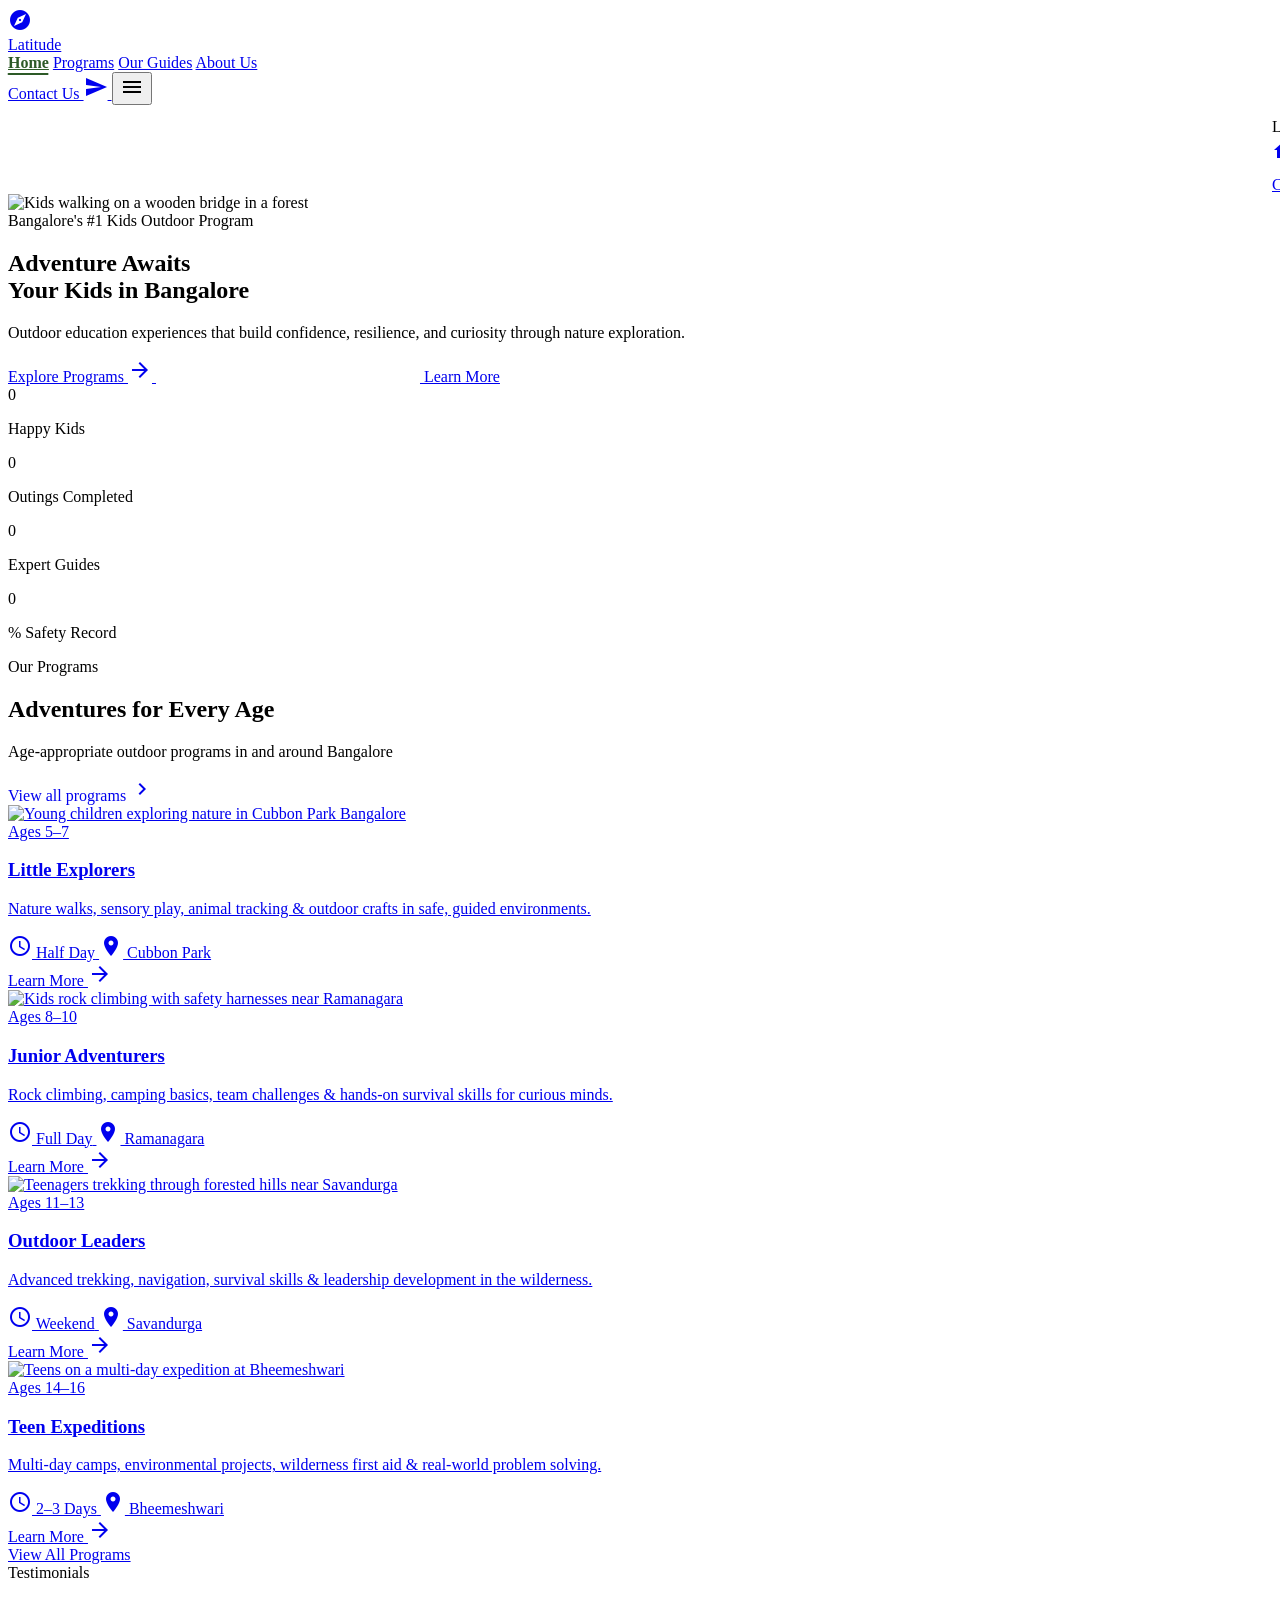
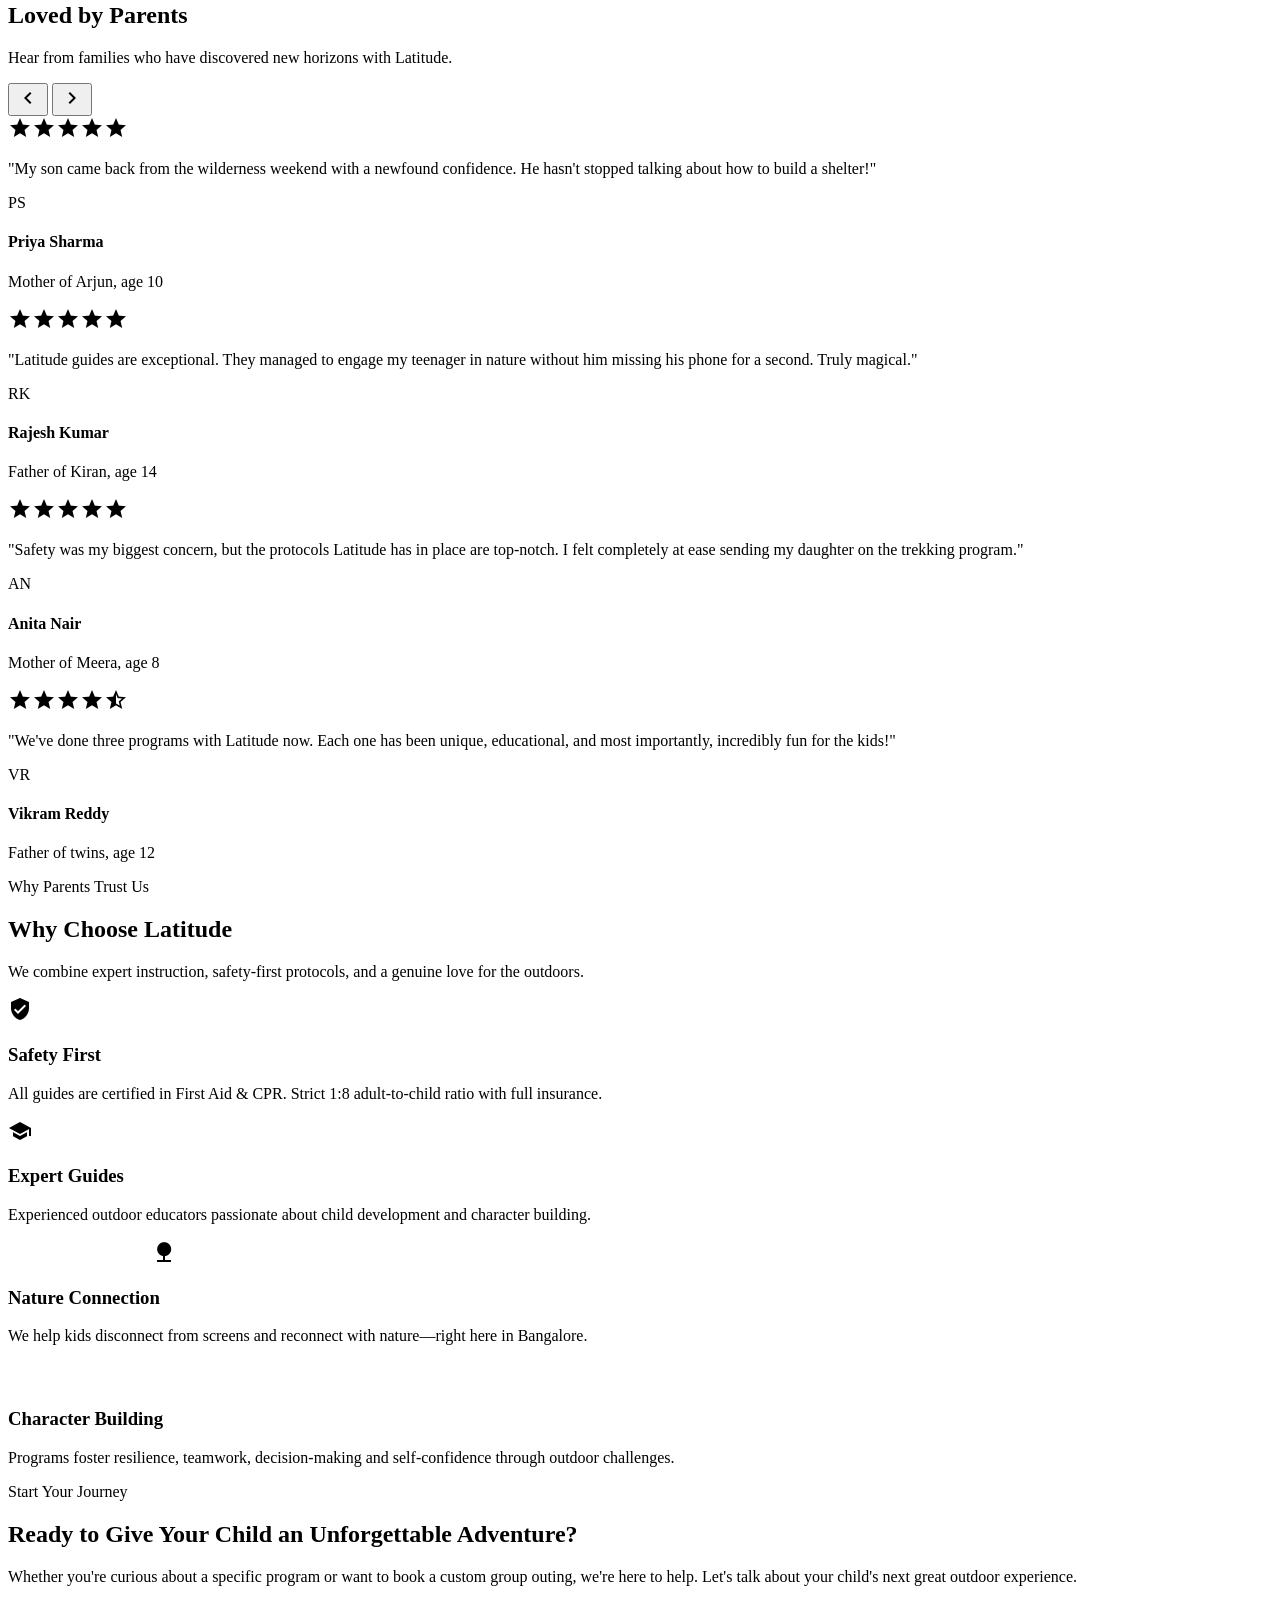
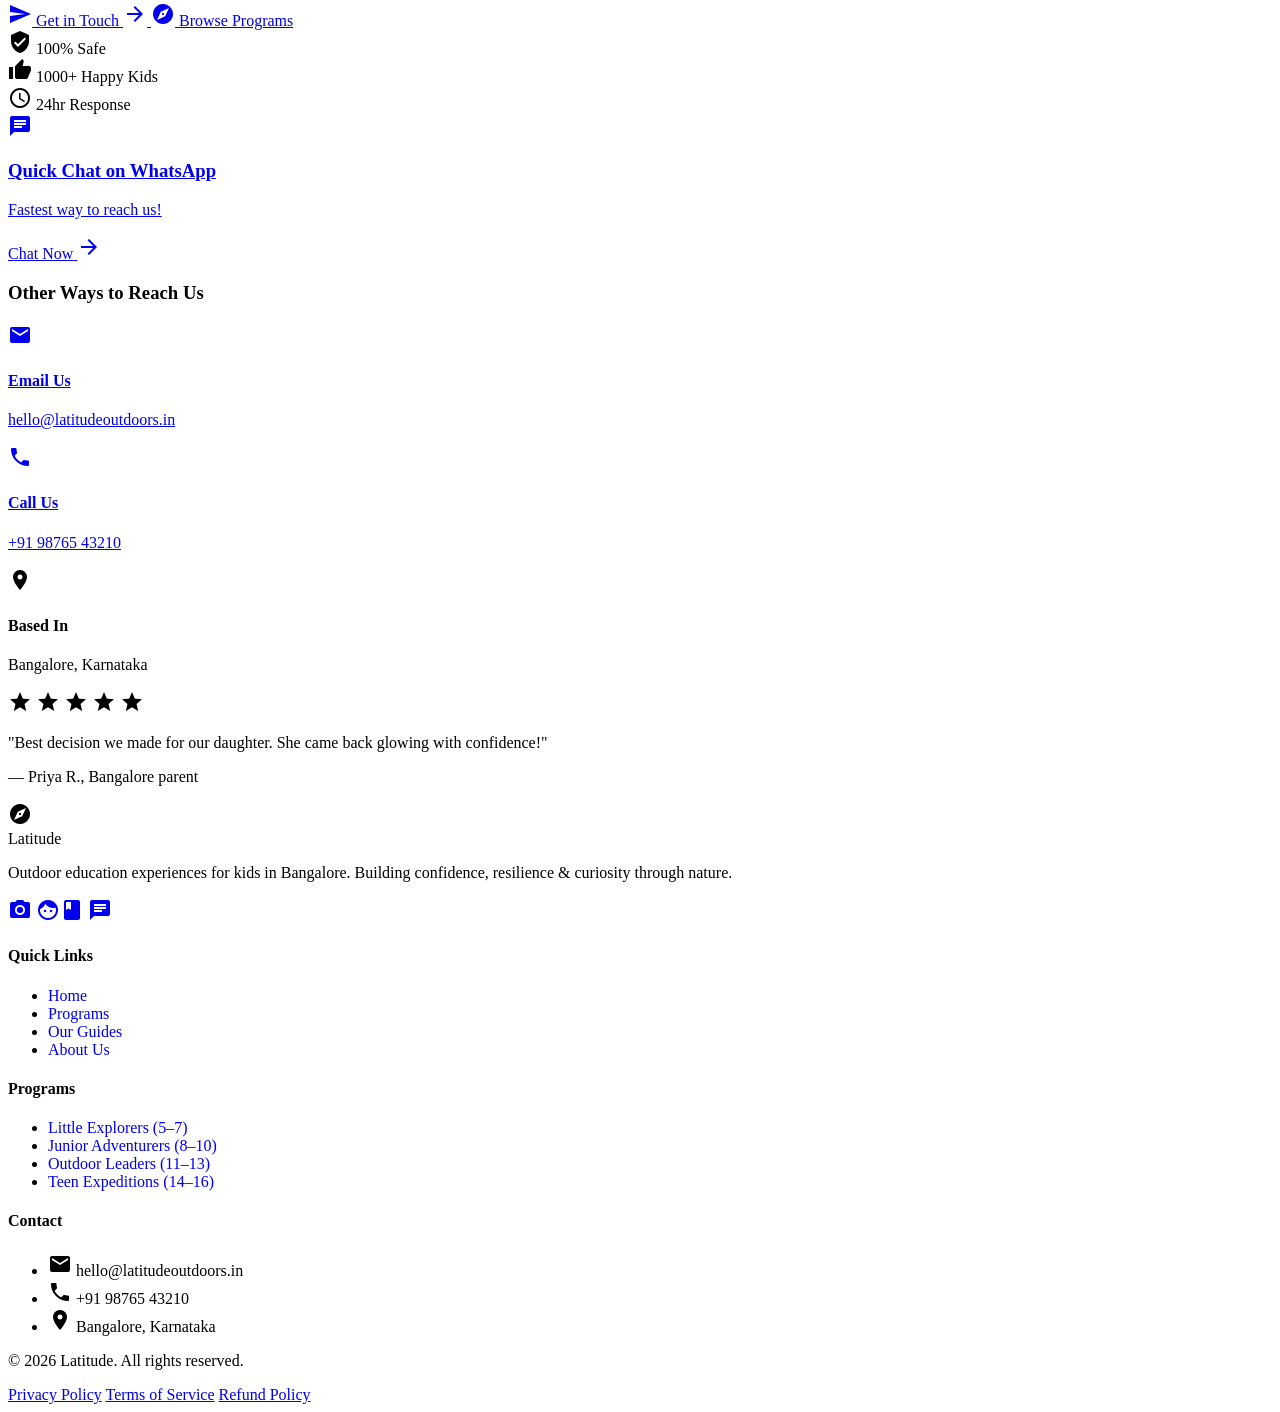
==== index.html @ 01d5bc64 "first commit for latitude" ====
<!DOCTYPE html>
<html lang="en"><head>
<meta charset="utf-8"/>
<meta content="width=device-width, initial-scale=1.0" name="viewport"/>
<title>Latitude — Kids Outdoor Adventures in Bangalore</title>
<meta name="description" content="Latitude offers outdoor education experiences for kids in Bangalore. Nature trails, rock climbing, survival skills & more."/>
<script src="https://cdn.tailwindcss.com?plugins=forms,container-queries"></script>
<link href="https://fonts.googleapis.com/css2?family=Plus+Jakarta+Sans:wght@400;500;600;700;800&amp;display=swap" rel="stylesheet"/>
<link href="https://fonts.googleapis.com/icon?family=Material+Icons" rel="stylesheet"/>
<link href="https://fonts.googleapis.com/css2?family=Material+Symbols+Outlined:wght,FILL@100..700,0..1&amp;display=swap" rel="stylesheet"/>
<link href="styles.css" rel="stylesheet"/>
<script id="tailwind-config">
      tailwind.config = {
        darkMode: "class",
        theme: {
          extend: {
            colors: {
              "primary": "#2D5A27", 
              "primary-dark": "#1e3d1a", 
              "primary-light": "#3a7a30",
              "accent": "#E8A838",
              "accent-dark": "#c78c25",
              "accent-brown": "#8B5A2B",
              "background-light": "#fdfbf7", 
              "background-beige": "#f5f2eb",
              "background-dark": "#1a1816",
              "neutral-surface": "#ffffff",
              "neutral-surface-dark": "#262422",
              "text-main": "#262422",
              "text-muted": "#6b665f",
            },
            fontFamily: {
              "display": ["Plus Jakarta Sans", "sans-serif"]
            },
            borderRadius: {"DEFAULT": "0.25rem", "lg": "0.5rem", "xl": "0.75rem", "2xl": "1rem", "full": "9999px"},
            boxShadow: {
              'soft': '0 4px 20px -2px rgba(45, 90, 39, 0.08)',
              'hover': '0 10px 25px -5px rgba(45, 90, 39, 0.12)',
            }
          },
        },
      }
    </script>
</head>
<body class="bg-background-light dark:bg-background-dark font-display text-text-main dark:text-gray-100 antialiased selection:bg-accent-brown selection:text-white">
<header id="main-header" class="fixed top-0 w-full z-50 bg-white/90 backdrop-blur-md border-b border-gray-100 transition-all duration-300">
<div class="max-w-7xl mx-auto px-4 sm:px-6 lg:px-8">
<div class="flex justify-between items-center h-20">
<!-- Logo -->
<a href="index.html" class="flex-shrink-0 flex items-center gap-2 group">
<div class="w-10 h-10 bg-primary rounded-xl flex items-center justify-center text-white relative overflow-hidden transition-transform duration-300 group-hover:scale-110">
<span class="material-icons text-xl">explore</span>
</div>
<span class="font-extrabold text-2xl tracking-tight text-primary block">Latitude</span>
</a>
<!-- Desktop Nav -->
<nav class="hidden md:flex items-center gap-8">
<a href="index.html" class="nav-link active text-sm font-semibold text-text-main hover:text-primary transition-colors">Home</a>
<a href="programs.html" class="nav-link text-sm font-semibold text-text-muted hover:text-primary transition-colors">Programs</a>
<a href="guides.html" class="nav-link text-sm font-semibold text-text-muted hover:text-primary transition-colors">Our Guides</a>
<a href="about.html" class="nav-link text-sm font-semibold text-text-muted hover:text-primary transition-colors">About Us</a>
</nav>
<!-- Desktop CTA + Mobile Toggle -->
<div class="flex items-center gap-3">
<a href="contact.html" class="hidden md:inline-flex btn-primary bg-primary text-white font-bold py-2.5 px-6 rounded-xl text-sm items-center gap-2">
Contact Us
<span class="material-icons text-base">send</span>
</a>
<button id="mobile-menu-toggle" class="md:hidden flex items-center justify-center w-10 h-10 rounded-lg hover:bg-gray-100 transition-colors" aria-label="Open menu">
<span class="material-icons text-2xl">menu</span>
</button>
</div>
</div>
</div>
</header>

<!-- Mobile Menu Overlay -->
<div id="mobile-menu-overlay" class="fixed inset-0 bg-black/40 z-50 opacity-0 pointer-events-none transition-opacity duration-300"></div>
<!-- Mobile Menu -->
<div id="mobile-menu" class="mobile-menu fixed top-0 right-0 h-full w-[280px] bg-white z-50 shadow-2xl p-6 flex flex-col">
<div class="flex justify-between items-center mb-8">
<span class="font-extrabold text-xl text-primary">Latitude</span>
<button id="mobile-menu-close" class="w-10 h-10 rounded-lg hover:bg-gray-100 flex items-center justify-center transition-colors" aria-label="Close menu">
<span class="material-icons">close</span>
</button>
</div>
<nav class="flex flex-col gap-2">
<a href="index.html" class="flex items-center gap-3 px-4 py-3 rounded-xl bg-primary/5 text-primary font-bold text-sm"><span class="material-icons text-xl">home</span>Home</a>
<a href="programs.html" class="flex items-center gap-3 px-4 py-3 rounded-xl hover:bg-gray-50 text-text-main font-semibold text-sm transition-colors"><span class="material-icons text-xl">terrain</span>Programs</a>
<a href="guides.html" class="flex items-center gap-3 px-4 py-3 rounded-xl hover:bg-gray-50 text-text-main font-semibold text-sm transition-colors"><span class="material-icons text-xl">groups</span>Our Guides</a>
<a href="about.html" class="flex items-center gap-3 px-4 py-3 rounded-xl hover:bg-gray-50 text-text-main font-semibold text-sm transition-colors"><span class="material-icons text-xl">info</span>About Us</a>
<a href="contact.html" class="flex items-center gap-3 px-4 py-3 rounded-xl hover:bg-gray-50 text-text-main font-semibold text-sm transition-colors"><span class="material-icons text-xl">mail</span>Contact Us</a>
</nav>
<div class="mt-auto pt-6 border-t border-gray-100">
<a href="contact.html" class="btn-primary flex items-center justify-center gap-2 bg-primary text-white font-bold py-3 px-6 rounded-xl text-sm w-full">Contact Us<span class="material-icons text-base">send</span></a>
</div>
</div>
<main class="pt-24 sm:pt-28 pb-12 px-4 sm:px-6 lg:px-8 max-w-7xl mx-auto space-y-16 relative">
<!-- Decorative floating elements -->
<div class="fixed top-20 left-10 w-20 h-20 bg-primary/5 rounded-full blur-2xl animate-float" style="animation-delay: 0s;"></div>
<div class="fixed top-40 right-20 w-32 h-32 bg-accent/5 rounded-full blur-3xl animate-float" style="animation-delay: 1s;"></div>
<div class="fixed bottom-32 left-1/4 w-24 h-24 bg-primary/5 rounded-full blur-2xl animate-float" style="animation-delay: 2s;"></div>

<section class="relative h-[500px] w-full rounded-2xl overflow-hidden shadow-hover group fade-up">
<img alt="Kids walking on a wooden bridge in a forest" class="absolute inset-0 h-full w-full object-cover transition-transform duration-700 group-hover:scale-110 parallax-img" data-alt="Group of diverse kids trekking across a wooden bridge in a lush green forest" src="https://lh3.googleusercontent.com/aida-public/[base64]"/>
<div class="absolute inset-0 bg-gradient-to-t from-black/70 via-black/30 to-transparent"></div>
<!-- Animated nature accent -->
<div class="absolute top-0 right-0 w-64 h-64 bg-accent/10 rounded-full blur-3xl animate-pulse-slow"></div>
<div class="relative z-10 flex flex-col justify-end h-full p-8 sm:p-12 max-w-2xl">
<span class="inline-block py-1.5 px-4 rounded-full bg-accent text-white text-xs font-bold mb-4 w-fit uppercase tracking-wider backdrop-blur-sm shadow-md">Bangalore's #1 Kids Outdoor Program</span>
<h1 class="text-4xl sm:text-5xl md:text-6xl font-extrabold text-white mb-4 leading-tight">Adventure Awaits<br/>Your Kids in <span class="text-[#8BCC70]">Bangalore</span></h1>
<p class="text-lg text-gray-200 mb-8 max-w-lg">Outdoor education experiences that build confidence, resilience, and curiosity through nature exploration.</p>
<div class="flex flex-col sm:flex-row gap-4">
<a href="programs.html" class="btn-primary bg-primary hover:bg-primary-dark text-white font-bold py-3.5 px-8 rounded-xl transition-all shadow-lg hover:shadow-primary/50 w-fit flex items-center gap-2 group/btn">
Explore Programs
<span class="material-icons group-hover/btn:translate-x-1 transition-transform">arrow_forward</span>
</a>
<a href="#contact" class="border-2 border-white/40 text-white font-bold py-3.5 px-8 rounded-xl flex items-center gap-2 hover:bg-white hover:text-primary w-fit backdrop-blur-sm transition-all">
<span class="material-icons">play_circle</span>
Learn More
</a>
</div>
</div>
</section>

<!-- Stats Section -->
<section class="relative py-12 fade-up">
<div class="grid grid-cols-2 md:grid-cols-4 gap-8 text-center">
<div class="scale-in">
<div class="text-4xl sm:text-5xl font-extrabold text-primary mb-2 count-up" data-target="2500">0</div>
<p class="text-sm text-text-muted font-semibold">Happy Kids</p>
</div>
<div class="scale-in" style="animation-delay: 0.1s;">
<div class="text-4xl sm:text-5xl font-extrabold text-primary mb-2 count-up" data-target="500">0</div>
<p class="text-sm text-text-muted font-semibold">Outings Completed</p>
</div>
<div class="scale-in" style="animation-delay: 0.2s;">
<div class="text-4xl sm:text-5xl font-extrabold text-primary mb-2 count-up" data-target="12">0</div>
<p class="text-sm text-text-muted font-semibold">Expert Guides</p>
</div>
<div class="scale-in" style="animation-delay: 0.3s;">
<div class="text-4xl sm:text-5xl font-extrabold text-primary mb-2 count-up" data-target="100">0</div>
<p class="text-sm text-text-muted font-semibold">% Safety Record</p>
</div>
</div>
</section>

<section class="relative">
<!-- Decorative organic shape -->
<div class="absolute -top-20 -right-20 w-96 h-96 bg-primary/5 rounded-full blur-3xl -z-10"></div>
<div class="flex justify-between items-end mb-8 fade-up">
<div>
<span class="text-primary font-bold text-sm uppercase tracking-wider">Our Programs</span>
<h2 class="text-3xl font-bold mb-1 mt-2">Adventures for Every Age</h2>
<p class="text-text-muted dark:text-gray-400">Age-appropriate outdoor programs in and around Bangalore</p>
</div>
<a class="hidden sm:flex items-center gap-1 text-sm font-bold text-primary link-hover" href="programs.html">View all programs <span class="material-icons text-sm">chevron_right</span></a>
</div>
<div class="grid grid-cols-1 sm:grid-cols-2 lg:grid-cols-4 gap-6 stagger-children">
<a href="programs.html" class="card-hover group cursor-pointer rounded-2xl overflow-hidden bg-white border border-gray-100 shadow-soft block">
<div class="relative aspect-[4/3] overflow-hidden">
<img alt="Young children exploring nature in Cubbon Park Bangalore" class="w-full h-full object-cover img-zoom transition-transform duration-500" src="https://lh3.googleusercontent.com/aida-public/[base64]"/>
<div class="absolute top-3 left-3 bg-accent text-white px-3 py-1 rounded-full text-xs font-bold shadow-sm">
Ages 5–7
</div>
</div>
<div class="p-5">
<h3 class="font-bold text-lg leading-tight group-hover:text-primary transition-colors">Little Explorers</h3>
<p class="text-text-muted text-sm mt-1.5 leading-relaxed">Nature walks, sensory play, animal tracking & outdoor crafts in safe, guided environments.</p>
<div class="flex items-center gap-4 mt-3 text-xs text-text-muted">
<span class="flex items-center gap-1"><span class="material-icons text-primary text-sm">schedule</span> Half Day</span>
<span class="flex items-center gap-1"><span class="material-icons text-primary text-sm">location_on</span> Cubbon Park</span>
</div>
<span class="mt-4 flex items-center gap-1 text-primary font-bold text-sm group-hover:gap-2 transition-all">Learn More <span class="material-icons text-base">arrow_forward</span></span>
</div>
</a>
<a href="programs.html" class="card-hover group cursor-pointer rounded-2xl overflow-hidden bg-white border border-gray-100 shadow-soft block fade-up">
<div class="relative aspect-[4/3] overflow-hidden">
<img alt="Kids rock climbing with safety harnesses near Ramanagara" class="w-full h-full object-cover img-zoom transition-transform duration-500" src="https://lh3.googleusercontent.com/aida-public/[base64]"/>
<div class="absolute top-3 left-3 bg-primary text-white px-3 py-1 rounded-full text-xs font-bold shadow-sm">
Ages 8–10
</div>
</div>
<div class="p-5">
<h3 class="font-bold text-lg leading-tight group-hover:text-primary transition-colors">Junior Adventurers</h3>
<p class="text-text-muted text-sm mt-1.5 leading-relaxed">Rock climbing, camping basics, team challenges & hands-on survival skills for curious minds.</p>
<div class="flex items-center gap-4 mt-3 text-xs text-text-muted">
<span class="flex items-center gap-1"><span class="material-icons text-primary text-sm">schedule</span> Full Day</span>
<span class="flex items-center gap-1"><span class="material-icons text-primary text-sm">location_on</span> Ramanagara</span>
</div>
<span class="mt-4 flex items-center gap-1 text-primary font-bold text-sm group-hover:gap-2 transition-all">Learn More <span class="material-icons text-base">arrow_forward</span></span>
</div>
</a>
<a href="programs.html" class="card-hover group cursor-pointer rounded-2xl overflow-hidden bg-white border border-gray-100 shadow-soft block fade-up">
<div class="relative aspect-[4/3] overflow-hidden">
<img alt="Teenagers trekking through forested hills near Savandurga" class="w-full h-full object-cover img-zoom transition-transform duration-500" src="https://lh3.googleusercontent.com/aida-public/[base64]"/>
<div class="absolute top-3 left-3 bg-accent-brown text-white px-3 py-1 rounded-full text-xs font-bold shadow-sm">
Ages 11–13
</div>
</div>
<div class="p-5">
<h3 class="font-bold text-lg leading-tight group-hover:text-primary transition-colors">Outdoor Leaders</h3>
<p class="text-text-muted text-sm mt-1.5 leading-relaxed">Advanced trekking, navigation, survival skills & leadership development in the wilderness.</p>
<div class="flex items-center gap-4 mt-3 text-xs text-text-muted">
<span class="flex items-center gap-1"><span class="material-icons text-primary text-sm">schedule</span> Weekend</span>
<span class="flex items-center gap-1"><span class="material-icons text-primary text-sm">location_on</span> Savandurga</span>
</div>
<span class="mt-4 flex items-center gap-1 text-primary font-bold text-sm group-hover:gap-2 transition-all">Learn More <span class="material-icons text-base">arrow_forward</span></span>
</div>
</a>
<a href="programs.html" class="card-hover group cursor-pointer rounded-2xl overflow-hidden bg-white border border-gray-100 shadow-soft block fade-up">
<div class="relative aspect-[4/3] overflow-hidden">
<img alt="Teens on a multi-day expedition at Bheemeshwari" class="w-full h-full object-cover img-zoom transition-transform duration-500" src="https://lh3.googleusercontent.com/aida-public/[base64]"/>
<div class="absolute top-3 left-3 bg-primary-dark text-white px-3 py-1 rounded-full text-xs font-bold shadow-sm">
Ages 14–16
</div>
</div>
<div class="p-5">
<h3 class="font-bold text-lg leading-tight group-hover:text-primary transition-colors">Teen Expeditions</h3>
<p class="text-text-muted text-sm mt-1.5 leading-relaxed">Multi-day camps, environmental projects, wilderness first aid & real-world problem solving.</p>
<div class="flex items-center gap-4 mt-3 text-xs text-text-muted">
<span class="flex items-center gap-1"><span class="material-icons text-primary text-sm">schedule</span> 2–3 Days</span>
<span class="flex items-center gap-1"><span class="material-icons text-primary text-sm">location_on</span> Bheemeshwari</span>
</div>
<span class="mt-4 flex items-center gap-1 text-primary font-bold text-sm group-hover:gap-2 transition-all">Learn More <span class="material-icons text-base">arrow_forward</span></span>
</div>
</a>
</div>
<div class="mt-8 flex justify-center sm:hidden">
<a href="programs.html" class="btn-outline border-2 border-text-main rounded-xl px-6 py-3 font-bold text-sm inline-block">View All Programs</a>
</div>
</section>

<section class="py-12 relative overflow-hidden fade-up">
<!-- Decorative elements -->
<div class="absolute top-0 left-0 w-72 h-72 bg-accent/5 rounded-full blur-3xl -z-10 animate-float" style="animation-delay: 0.5s;"></div>
<div class="flex justify-between items-end mb-8 slide-left">
<div class="max-w-2xl">
<span class="text-primary font-bold text-sm uppercase tracking-wider">Testimonials</span>
<h2 class="text-3xl font-bold mb-2">Loved by Parents</h2>
<p class="text-text-muted dark:text-gray-400">Hear from families who have discovered new horizons with Latitude.</p>
</div>
<div class="hidden sm:flex gap-2">
<button id="testimonial-prev" class="w-10 h-10 rounded-full border border-gray-300 dark:border-gray-700 flex items-center justify-center hover:bg-primary hover:text-white hover:border-primary transition-all">
<span class="material-icons">chevron_left</span>
</button>
<button id="testimonial-next" class="w-10 h-10 rounded-full border border-gray-300 dark:border-gray-700 flex items-center justify-center hover:bg-primary hover:text-white hover:border-primary transition-all">
<span class="material-icons">chevron_right</span>
</button>
</div>
</div>
<div id="testimonial-carousel" class="flex gap-6 overflow-x-auto pb-8 snap-x scrollbar-hide -mx-4 px-4 sm:mx-0 sm:px-0">
<div class="min-w-[300px] sm:min-w-[380px] snap-center card-hover-subtle bg-white p-6 rounded-2xl shadow-soft border border-gray-100">
<div class="flex items-center gap-1 text-accent mb-4">
<span class="material-icons text-sm">star</span><span class="material-icons text-sm">star</span><span class="material-icons text-sm">star</span><span class="material-icons text-sm">star</span><span class="material-icons text-sm">star</span>
</div>
<p class="text-lg font-medium leading-relaxed mb-6">"My son came back from the wilderness weekend with a newfound confidence. He hasn't stopped talking about how to build a shelter!"</p>
<div class="flex items-center gap-3">
<div class="w-12 h-12 rounded-full bg-primary/10 flex items-center justify-center text-primary font-bold text-lg">PS</div>
<div>
<h4 class="font-bold text-sm">Priya Sharma</h4>
<p class="text-xs text-text-muted">Mother of Arjun, age 10</p>
</div>
</div>
</div>
<div class="min-w-[300px] sm:min-w-[380px] snap-center card-hover-subtle bg-white p-6 rounded-2xl shadow-soft border border-gray-100">
<div class="flex items-center gap-1 text-accent mb-4">
<span class="material-icons text-sm">star</span><span class="material-icons text-sm">star</span><span class="material-icons text-sm">star</span><span class="material-icons text-sm">star</span><span class="material-icons text-sm">star</span>
</div>
<p class="text-lg font-medium leading-relaxed mb-6">"Latitude guides are exceptional. They managed to engage my teenager in nature without him missing his phone for a second. Truly magical."</p>
<div class="flex items-center gap-3">
<div class="w-12 h-12 rounded-full bg-primary/10 flex items-center justify-center text-primary font-bold text-lg">RK</div>
<div>
<h4 class="font-bold text-sm">Rajesh Kumar</h4>
<p class="text-xs text-text-muted">Father of Kiran, age 14</p>
</div>
</div>
</div>
<div class="min-w-[300px] sm:min-w-[380px] snap-center card-hover-subtle bg-white p-6 rounded-2xl shadow-soft border border-gray-100">
<div class="flex items-center gap-1 text-accent mb-4">
<span class="material-icons text-sm">star</span><span class="material-icons text-sm">star</span><span class="material-icons text-sm">star</span><span class="material-icons text-sm">star</span><span class="material-icons text-sm">star</span>
</div>
<p class="text-lg font-medium leading-relaxed mb-6">"Safety was my biggest concern, but the protocols Latitude has in place are top-notch. I felt completely at ease sending my daughter on the trekking program."</p>
<div class="flex items-center gap-3">
<div class="w-12 h-12 rounded-full bg-primary/10 flex items-center justify-center text-primary font-bold text-lg">AN</div>
<div>
<h4 class="font-bold text-sm">Anita Nair</h4>
<p class="text-xs text-text-muted">Mother of Meera, age 8</p>
</div>
</div>
</div>
<div class="min-w-[300px] sm:min-w-[380px] snap-center card-hover-subtle bg-white p-6 rounded-2xl shadow-soft border border-gray-100">
<div class="flex items-center gap-1 text-accent mb-4">
<span class="material-icons text-sm">star</span><span class="material-icons text-sm">star</span><span class="material-icons text-sm">star</span><span class="material-icons text-sm">star</span><span class="material-icons text-sm">star_half</span>
</div>
<p class="text-lg font-medium leading-relaxed mb-6">"We've done three programs with Latitude now. Each one has been unique, educational, and most importantly, incredibly fun for the kids!"</p>
<div class="flex items-center gap-3">
<div class="w-12 h-12 rounded-full bg-primary/10 flex items-center justify-center text-primary font-bold text-lg">VR</div>
<div>
<h4 class="font-bold text-sm">Vikram Reddy</h4>
<p class="text-xs text-text-muted">Father of twins, age 12</p>
</div>
</div>
</div>
</div>
</section>
<section class="bg-primary/5 dark:bg-primary/10 rounded-3xl p-8 sm:p-12 border border-primary/10 relative overflow-hidden fade-up">
<!-- Organic background shapes -->
<div class="absolute -top-20 -left-20 w-64 h-64 bg-accent/10 rounded-full blur-3xl"></div>
<div class="absolute -bottom-20 -right-20 w-80 h-80 bg-primary/10 rounded-full blur-3xl"></div>
<div class="text-center max-w-2xl mx-auto mb-12 relative z-10 slide-up">
<span class="text-primary font-bold text-sm uppercase tracking-wider">Why Parents Trust Us</span>
<h2 class="text-3xl font-bold mb-4 mt-2">Why Choose Latitude</h2>
<p class="text-text-muted dark:text-gray-300">We combine expert instruction, safety-first protocols, and a genuine love for the outdoors.</p>
</div>
<div class="grid grid-cols-1 md:grid-cols-4 gap-8 stagger-children relative z-10">
<div class="card-hover-subtle flex flex-col items-center text-center p-4 bg-white rounded-2xl border border-gray-100 fade-up">
<div class="w-16 h-16 bg-primary/10 rounded-2xl shadow-soft flex items-center justify-center mb-6 text-primary icon-pulse">
<span class="material-icons text-3xl">verified_user</span>
</div>
<h3 class="text-lg font-bold mb-2">Safety First</h3>
<p class="text-sm text-text-muted dark:text-gray-400 leading-relaxed">All guides are certified in First Aid & CPR. Strict 1:8 adult-to-child ratio with full insurance.</p>
</div>
<div class="card-hover-subtle flex flex-col items-center text-center p-4 bg-white rounded-2xl border border-gray-100 fade-up">
<div class="w-16 h-16 bg-primary/10 rounded-2xl shadow-soft flex items-center justify-center mb-6 text-primary icon-pulse">
<span class="material-icons text-3xl">school</span>
</div>
<h3 class="text-lg font-bold mb-2">Expert Guides</h3>
<p class="text-sm text-text-muted dark:text-gray-400 leading-relaxed">Experienced outdoor educators passionate about child development and character building.</p>
</div>
<div class="card-hover-subtle flex flex-col items-center text-center p-4 bg-white rounded-2xl border border-gray-100 fade-up">
<div class="w-16 h-16 bg-primary/10 rounded-2xl shadow-soft flex items-center justify-center mb-6 text-primary icon-pulse">
<span class="material-icons text-3xl">emoji_nature</span>
</div>
<h3 class="text-lg font-bold mb-2">Nature Connection</h3>
<p class="text-sm text-text-muted dark:text-gray-400 leading-relaxed">We help kids disconnect from screens and reconnect with nature—right here in Bangalore.</p>
</div>
<div class="card-hover-subtle flex flex-col items-center text-center p-4 bg-white rounded-2xl border border-gray-100 fade-up">
<div class="w-16 h-16 bg-primary/10 rounded-2xl shadow-soft flex items-center justify-center mb-6 text-primary icon-pulse">
<span class="material-icons text-3xl">psychology</span>
</div>
<h3 class="text-lg font-bold mb-2">Character Building</h3>
<p class="text-sm text-text-muted dark:text-gray-400 leading-relaxed">Programs foster resilience, teamwork, decision-making and self-confidence through outdoor challenges.</p>
</div>
</div>
</section>
<!-- ===== CTA SECTION ===== -->
<section id="contact" class="relative overflow-hidden py-16 sm:py-20">
  <!-- Animated background elements -->
  <div class="absolute inset-0 bg-gradient-to-br from-primary/10 via-accent/5 to-primary/5"></div>
  <div class="absolute -top-24 -right-24 w-96 h-96 bg-accent/20 rounded-full blur-3xl animate-pulse-slow"></div>
  <div class="absolute -bottom-24 -left-24 w-80 h-80 bg-primary/20 rounded-full blur-3xl animate-float"></div>
  
  <div class="max-w-6xl mx-auto relative z-10 px-4 sm:px-6">
    <div class="grid grid-cols-1 lg:grid-cols-2 gap-12 items-center">
      
      <!-- Left: CTA Content -->
      <div class="text-center lg:text-left">
        <span class="inline-block px-4 py-2 bg-primary/10 text-primary font-bold text-sm uppercase tracking-wider rounded-full mb-4">Start Your Journey</span>
        <h2 class="text-4xl sm:text-5xl font-extrabold mb-6 leading-tight">
          Ready to Give Your Child an <span class="text-primary">Unforgettable Adventure?</span>
        </h2>
        <p class="text-lg text-text-muted mb-8 max-w-lg mx-auto lg:mx-0">
          Whether you're curious about a specific program or want to book a custom group outing, we're here to help. Let's talk about your child's next great outdoor experience.
        </p>
        
        <!-- CTA Buttons -->
        <div class="flex flex-col sm:flex-row gap-4 justify-center lg:justify-start mb-8">
          <a href="contact.html" class="btn-primary bg-primary hover:bg-primary-dark text-white font-bold py-4 px-8 rounded-xl flex items-center justify-center gap-2 shadow-lg hover:shadow-xl hover:scale-105 transition-all group">
            <span class="material-icons">send</span>
            Get in Touch
            <span class="material-icons group-hover:translate-x-1 transition-transform">arrow_forward</span>
          </a>
          <a href="programs.html" class="border-2 border-primary text-primary hover:bg-primary hover:text-white font-bold py-4 px-8 rounded-xl flex items-center justify-center gap-2 transition-all hover:scale-105">
            <span class="material-icons">explore</span>
            Browse Programs
          </a>
        </div>
        
        <!-- Trust Elements -->
        <div class="flex flex-wrap justify-center lg:justify-start items-center gap-6 text-sm">
          <div class="flex items-center gap-2">
            <span class="material-icons text-primary">verified_user</span>
            <span class="font-semibold">100% Safe</span>
          </div>
          <div class="flex items-center gap-2">
            <span class="material-icons text-primary">thumb_up</span>
            <span class="font-semibold">1000+ Happy Kids</span>
          </div>
          <div class="flex items-center gap-2">
            <span class="material-icons text-primary">schedule</span>
            <span class="font-semibold">24hr Response</span>
          </div>
        </div>
      </div>
      
      <!-- Right: Contact Info Cards -->
      <div class="space-y-4">
        <!-- WhatsApp Card -->
        <a href="https://wa.me/919876543210?text=Hi%20Latitude!%20I'm%20interested%20in%20outdoor%20programs%20for%20my%20child." target="_blank" class="block bg-gradient-to-br from-green-500 to-green-600 rounded-2xl p-6 text-white shadow-lg hover:shadow-xl transition-all duration-300 transform hover:-translate-y-1 cursor-pointer">
          <div class="flex items-center gap-4 mb-4">
            <div class="w-14 h-14 bg-white/20 rounded-xl flex items-center justify-center flex-shrink-0">
              <span class="material-icons text-3xl">chat</span>
            </div>
            <div>
              <h3 class="font-bold text-lg">Quick Chat on WhatsApp</h3>
              <p class="text-sm text-white/90">Fastest way to reach us!</p>
            </div>
          </div>
          <div class="flex items-center gap-2 font-bold">
            <span>Chat Now</span>
            <span class="material-icons">arrow_forward</span>
          </div>
        </a>
        
        <!-- Email & Phone Card -->
        <div class="bg-white rounded-2xl p-6 shadow-soft border border-gray-100">
          <h3 class="font-bold text-lg mb-4">Other Ways to Reach Us</h3>
          <div class="space-y-4">
            <a href="mailto:hello@latitudeoutdoors.in" class="flex items-center gap-4 hover:bg-primary/5 p-3 rounded-xl transition-colors group">
              <div class="w-12 h-12 bg-primary/10 rounded-xl flex items-center justify-center flex-shrink-0 group-hover:bg-primary/20 transition-colors">
                <span class="material-icons text-primary">email</span>
              </div>
              <div>
                <h4 class="font-semibold text-sm">Email Us</h4>
                <p class="text-text-muted text-sm">hello@latitudeoutdoors.in</p>
              </div>
            </a>
            <a href="tel:+919876543210" class="flex items-center gap-4 hover:bg-primary/5 p-3 rounded-xl transition-colors group">
              <div class="w-12 h-12 bg-primary/10 rounded-xl flex items-center justify-center flex-shrink-0 group-hover:bg-primary/20 transition-colors">
                <span class="material-icons text-primary">phone</span>
              </div>
              <div>
                <h4 class="font-semibold text-sm">Call Us</h4>
                <p class="text-text-muted text-sm">+91 98765 43210</p>
              </div>
            </a>
            <div class="flex items-center gap-4 p-3">
              <div class="w-12 h-12 bg-primary/10 rounded-xl flex items-center justify-center flex-shrink-0">
                <span class="material-icons text-primary">location_on</span>
              </div>
              <div>
                <h4 class="font-semibold text-sm">Based In</h4>
                <p class="text-text-muted text-sm">Bangalore, Karnataka</p>
              </div>
            </div>
          </div>
        </div>
        
        <!-- Testimonial Snippet -->
        <div class="bg-accent/10 rounded-2xl p-6 border border-accent/20">
          <div class="flex items-center gap-2 mb-3">
            <span class="material-icons text-accent">star</span>
            <span class="material-icons text-accent">star</span>
            <span class="material-icons text-accent">star</span>
            <span class="material-icons text-accent">star</span>
            <span class="material-icons text-accent">star</span>
          </div>
          <p class="text-sm text-text-main italic mb-2">"Best decision we made for our daughter. She came back glowing with confidence!"</p>
          <p class="text-xs text-text-muted font-semibold">— Priya R., Bangalore parent</p>
        </div>
      </div>
      
    </div>
  </div>
</section>
<div class="flex items-center gap-2.5 mb-4">
<div class="w-10 h-10 bg-primary rounded-xl flex items-center justify-center text-white"><span class="material-icons text-xl">explore</span></div>
<span class="font-extrabold text-xl text-white">Latitude</span>
</div>
<p class="text-sm leading-relaxed text-gray-400 mb-5">Outdoor education experiences for kids in Bangalore. Building confidence, resilience & curiosity through nature.</p>
<div class="flex items-center gap-3">
<a href="#" class="social-icon instagram w-10 h-10 rounded-full bg-white/10 flex items-center justify-center hover:bg-white/20" aria-label="Instagram"><span class="material-icons text-lg">camera_alt</span></a>
<a href="#" class="social-icon facebook w-10 h-10 rounded-full bg-white/10 flex items-center justify-center hover:bg-white/20" aria-label="Facebook"><span class="material-icons text-lg">facebook</span></a>
<a href="#" class="social-icon whatsapp w-10 h-10 rounded-full bg-white/10 flex items-center justify-center hover:bg-white/20" aria-label="WhatsApp"><span class="material-icons text-lg">chat</span></a>
</div>
</div>
<!-- Quick Links -->
<div>
<h4 class="font-bold text-white text-sm uppercase tracking-wider mb-4">Quick Links</h4>
<ul class="space-y-2.5 text-sm">
<li><a href="index.html" class="link-hover hover:text-white transition-colors">Home</a></li>
<li><a href="programs.html" class="link-hover hover:text-white transition-colors">Programs</a></li>
<li><a href="guides.html" class="link-hover hover:text-white transition-colors">Our Guides</a></li>
<li><a href="about.html" class="link-hover hover:text-white transition-colors">About Us</a></li>
</ul>
</div>
<!-- Programs -->
<div>
<h4 class="font-bold text-white text-sm uppercase tracking-wider mb-4">Programs</h4>
<ul class="space-y-2.5 text-sm">
<li><a href="programs.html" class="link-hover hover:text-white transition-colors">Little Explorers (5–7)</a></li>
<li><a href="programs.html" class="link-hover hover:text-white transition-colors">Junior Adventurers (8–10)</a></li>
<li><a href="programs.html" class="link-hover hover:text-white transition-colors">Outdoor Leaders (11–13)</a></li>
<li><a href="programs.html" class="link-hover hover:text-white transition-colors">Teen Expeditions (14–16)</a></li>
</ul>
</div>
<!-- Contact -->
<div>
<h4 class="font-bold text-white text-sm uppercase tracking-wider mb-4">Contact</h4>
<ul class="space-y-2.5 text-sm">
<li class="flex items-center gap-2"><span class="material-icons text-primary text-base">email</span> hello@latitudeoutdoors.in</li>
<li class="flex items-center gap-2"><span class="material-icons text-primary text-base">phone</span> +91 98765 43210</li>
<li class="flex items-center gap-2"><span class="material-icons text-primary text-base">location_on</span> Bangalore, Karnataka</li>
</ul>
</div>
</div>
<div class="border-t border-white/10 pt-8 flex flex-col md:flex-row justify-between items-center gap-4">
<p class="text-xs text-gray-500">© 2026 Latitude. All rights reserved.</p>
<div class="flex items-center gap-6 text-xs text-gray-500">
<a href="#" class="hover:text-white transition-colors">Privacy Policy</a>
<a href="#" class="hover:text-white transition-colors">Terms of Service</a>
<a href="#" class="hover:text-white transition-colors">Refund Policy</a>
</div>
</div>
</div>
</footer>
<script src="script.js"></script>
</body></html>
---- styles.css ----
/* ========================================
   LATITUDE - Shared Styles
   Kids Outdoor Adventures in Bangalore
   ======================================== */

/* ---------- CSS Variables ---------- */
:root {
  --primary: #2D5A27;
  --primary-dark: #1e3d1a;
  --primary-light: #3a7a30;
  --accent: #E8A838;
  --accent-dark: #c78c25;
  --brown: #8B5A2B;
  --bg-light: #fdfbf7;
  --bg-beige: #f5f2eb;
  --bg-dark: #1a1816;
  --surface: #ffffff;
  --surface-dark: #262422;
  --text-main: #262422;
  --text-muted: #6b665f;
  --text-light: #9a958e;
  --shadow-soft: 0 4px 20px -2px rgba(45, 90, 39, 0.08);
  --shadow-hover: 0 12px 30px -5px rgba(45, 90, 39, 0.15);
  --shadow-glow: 0 0 20px rgba(45, 90, 39, 0.2);
  --transition-fast: 0.2s ease;
  --transition-base: 0.3s ease;
  --transition-slow: 0.5s ease;
}

/* ---------- Base Styles ---------- */
* {
  scroll-behavior: smooth;
}

::selection {
  background: var(--primary);
  color: white;
}

body {
  overflow-x: hidden;
}

/* ---------- Scrollbar Hide for Carousels ---------- */
.scrollbar-hide::-webkit-scrollbar { display: none; }
.scrollbar-hide { -ms-overflow-style: none; scrollbar-width: none; }

/* ---------- Link Underline Animation ---------- */
.link-hover {
  position: relative;
  text-decoration: none;
}
.link-hover::after {
  content: '';
  position: absolute;
  bottom: -2px;
  left: 0;
  width: 0;
  height: 2px;
  background: var(--primary);
  transition: width var(--transition-base);
}
.link-hover:hover::after {
  width: 100%;
}

/* ---------- Nav Active State ---------- */
.nav-link {
  position: relative;
  padding-bottom: 4px;
}
.nav-link::after {
  content: '';
  position: absolute;
  bottom: 0;
  left: 50%;
  transform: translateX(-50%);
  width: 0;
  height: 2px;
  background: var(--primary);
  border-radius: 999px;
  transition: width var(--transition-base);
}
.nav-link:hover::after,
.nav-link.active::after {
  width: 100%;
}
.nav-link.active {
  color: var(--primary);
  font-weight: 700;
}

/* ---------- Button Effects ---------- */
.btn-primary {
  position: relative;
  overflow: hidden;
  transition: all var(--transition-base);
}
.btn-primary::before {
  content: '';
  position: absolute;
  inset: 0;
  background: linear-gradient(135deg, rgba(255,255,255,0.15), transparent);
  opacity: 0;
  transition: opacity var(--transition-base);
}
.btn-primary:hover::before {
  opacity: 1;
}
.btn-primary:hover {
  transform: translateY(-2px);
  box-shadow: 0 8px 25px -5px rgba(45, 90, 39, 0.35);
}
.btn-primary:active {
  transform: translateY(0);
}

.btn-outline {
  transition: all var(--transition-base);
}
.btn-outline:hover {
  background: var(--primary);
  color: white;
  border-color: var(--primary);
  transform: translateY(-2px);
  box-shadow: var(--shadow-hover);
}

/* ---------- Card Effects ---------- */
.card-hover {
  transition: all var(--transition-base);
}
.card-hover:hover {
  transform: translateY(-8px);
  box-shadow: var(--shadow-hover);
}

.card-hover-subtle {
  transition: all var(--transition-base);
}
.card-hover-subtle:hover {
  transform: translateY(-4px);
  box-shadow: var(--shadow-soft);
}

/* ---------- Image Zoom on Card Hover ---------- */
.img-zoom {
  transition: transform 0.6s ease;
}
.card-hover:hover .img-zoom,
.group:hover .img-zoom {
  transform: scale(1.08);
}

/* ---------- Icon Hover Effects ---------- */
.icon-hover {
  transition: all var(--transition-base);
}
.icon-hover:hover {
  transform: scale(1.15) rotate(5deg);
  color: var(--primary);
}

.icon-pulse:hover {
  animation: pulse-icon 0.6s ease;
}
@keyframes pulse-icon {
  0%, 100% { transform: scale(1); }
  50% { transform: scale(1.2); }
}

/* ---------- Social Icons ---------- */
.social-icon {
  transition: all var(--transition-base);
}
.social-icon:hover {
  transform: translateY(-3px) scale(1.1);
}
.social-icon.whatsapp:hover {
  color: #25D366;
  filter: drop-shadow(0 0 8px rgba(37, 211, 102, 0.4));
}
.social-icon.instagram:hover {
  color: #E4405F;
  filter: drop-shadow(0 0 8px rgba(228, 64, 95, 0.4));
}
.social-icon.facebook:hover {
  color: #1877F2;
  filter: drop-shadow(0 0 8px rgba(24, 119, 242, 0.4));
}

/* ---------- Scroll Animations ---------- */
.fade-up {
  opacity: 0;
  transform: translateY(30px);
  transition: all 0.7s cubic-bezier(0.16, 1, 0.3, 1);
}
.fade-up.visible {
  opacity: 1;
  transform: translateY(0);
}

.fade-in {
  opacity: 0;
  transition: opacity 0.6s ease;
}
.fade-in.visible {
  opacity: 1;
}

.slide-left {
  opacity: 0;
  transform: translateX(-40px);
  transition: all 0.7s cubic-bezier(0.16, 1, 0.3, 1);
}
.slide-left.visible {
  opacity: 1;
  transform: translateX(0);
}

.slide-right {
  opacity: 0;
  transform: translateX(40px);
  transition: all 0.7s cubic-bezier(0.16, 1, 0.3, 1);
}
.slide-right.visible {
  opacity: 1;
  transform: translateX(0);
}

.scale-in {
  opacity: 0;
  transform: scale(0.9);
  transition: all 0.6s cubic-bezier(0.16, 1, 0.3, 1);
}
.scale-in.visible {
  opacity: 1;
  transform: scale(1);
}

/* Stagger children */
.stagger-children > *:nth-child(1) { transition-delay: 0s; }
.stagger-children > *:nth-child(2) { transition-delay: 0.1s; }
.stagger-children > *:nth-child(3) { transition-delay: 0.2s; }
.stagger-children > *:nth-child(4) { transition-delay: 0.3s; }
.stagger-children > *:nth-child(5) { transition-delay: 0.4s; }
.stagger-children > *:nth-child(6) { transition-delay: 0.5s; }
.stagger-children > *:nth-child(7) { transition-delay: 0.6s; }
.stagger-children > *:nth-child(8) { transition-delay: 0.7s; }

/* ---------- Form Effects ---------- */
.form-input {
  transition: all var(--transition-base);
}
.form-input:focus {
  border-color: var(--primary);
  box-shadow: 0 0 0 3px rgba(45, 90, 39, 0.15);
}
.form-input:hover:not(:focus) {
  border-color: #a3a097;
}

.form-error {
  color: #dc2626;
  font-size: 0.75rem;
  margin-top: 0.25rem;
  display: none;
  animation: shake 0.4s ease;
}
.form-error.show {
  display: block;
}

@keyframes shake {
  0%, 100% { transform: translateX(0); }
  25% { transform: translateX(-5px); }
  75% { transform: translateX(5px); }
}

/* ---------- Loading Spinner ---------- */
.spinner {
  width: 20px;
  height: 20px;
  border: 2px solid rgba(255,255,255,0.3);
  border-top-color: white;
  border-radius: 50%;
  animation: spin 0.6s linear infinite;
  display: inline-block;
}
@keyframes spin {
  to { transform: rotate(360deg); }
}

/* ---------- Modal ---------- */
.modal-overlay {
  position: fixed;
  inset: 0;
  background: rgba(0,0,0,0.5);
  backdrop-filter: blur(4px);
  z-index: 100;
  display: flex;
  align-items: center;
  justify-content: center;
  opacity: 0;
  pointer-events: none;
  transition: opacity var(--transition-base);
}
.modal-overlay.active {
  opacity: 1;
  pointer-events: all;
}
.modal-content {
  background: white;
  border-radius: 1rem;
  padding: 2rem;
  max-width: 420px;
  width: 90%;
  transform: scale(0.9) translateY(20px);
  transition: transform var(--transition-base);
}
.modal-overlay.active .modal-content {
  transform: scale(1) translateY(0);
}

/* ---------- Count Up Animation ---------- */
.count-up {
  font-variant-numeric: tabular-nums;
}

/* ---------- Tag/Badge Effects ---------- */
.tag {
  transition: all var(--transition-base);
}
.tag:hover {
  background: var(--primary);
  color: white;
  transform: translateY(-1px);
}

/* ---------- Accordion ---------- */
.accordion-content {
  max-height: 0;
  overflow: hidden;
  transition: max-height 0.4s cubic-bezier(0.16, 1, 0.3, 1);
}
.accordion-content.open {
  max-height: 500px;
}
.accordion-icon {
  transition: transform var(--transition-base);
}
.accordion-item.open .accordion-icon {
  transform: rotate(180deg);
}

/* ---------- Filter Buttons ---------- */
.filter-btn {
  transition: all var(--transition-base);
}
.filter-btn.active {
  background: var(--primary);
  color: white;
  border-color: var(--primary);
}
.filter-btn:hover:not(.active) {
  background: var(--bg-beige);
  border-color: var(--primary);
  color: var(--primary);
}

/* ---------- Guide Modal / Expanded Card ---------- */
.guide-detail-overlay {
  position: fixed;
  inset: 0;
  background: rgba(0,0,0,0.6);
  backdrop-filter: blur(6px);
  z-index: 90;
  display: flex;
  align-items: center;
  justify-content: center;
  opacity: 0;
  pointer-events: none;
  transition: opacity var(--transition-base);
}
.guide-detail-overlay.active {
  opacity: 1;
  pointer-events: all;
}
.guide-detail-card {
  background: white;
  border-radius: 1.5rem;
  max-width: 600px;
  width: 92%;
  max-height: 85vh;
  overflow-y: auto;
  transform: scale(0.95) translateY(20px);
  transition: transform 0.4s cubic-bezier(0.16, 1, 0.3, 1);
}
.guide-detail-overlay.active .guide-detail-card {
  transform: scale(1) translateY(0);
}

/* ---------- Parallax Subtle ---------- */
.parallax-hero {
  will-change: transform;
}

/* ---------- Hero Text Animation ---------- */
.hero-word {
  display: inline-block;
  opacity: 0;
  transform: translateY(20px);
  animation: wordReveal 0.6s cubic-bezier(0.16, 1, 0.3, 1) forwards;
}
.hero-word:nth-child(1) { animation-delay: 0.1s; }
.hero-word:nth-child(2) { animation-delay: 0.2s; }
.hero-word:nth-child(3) { animation-delay: 0.3s; }
.hero-word:nth-child(4) { animation-delay: 0.35s; }
.hero-word:nth-child(5) { animation-delay: 0.4s; }
.hero-word:nth-child(6) { animation-delay: 0.45s; }
.hero-word:nth-child(7) { animation-delay: 0.5s; }

@keyframes wordReveal {
  to { opacity: 1; transform: translateY(0); }
}

/* ---------- Page Load Fade ---------- */
.page-enter {
  animation: pageEnter 0.5s ease forwards;
}
@keyframes pageEnter {
  from { opacity: 0; transform: translateY(10px); }
  to { opacity: 1; transform: translateY(0); }
}

/* ---------- Header Scroll Shadow ---------- */
.header-scrolled {
  box-shadow: 0 2px 20px rgba(0,0,0,0.08);
}

/* ---------- Mobile Menu ---------- */
.mobile-menu {
  transform: translateX(100%);
  transition: transform 0.4s cubic-bezier(0.16, 1, 0.3, 1);
}
.mobile-menu.open {
  transform: translateX(0);
}

/* ---------- Tooltip ---------- */
.tooltip {
  position: relative;
}
.tooltip::after {
  content: attr(data-tooltip);
  position: absolute;
  bottom: 100%;
  left: 50%;
  transform: translateX(-50%) translateY(-4px);
  background: var(--text-main);
  color: white;
  padding: 0.35rem 0.75rem;
  border-radius: 0.5rem;
  font-size: 0.75rem;
  white-space: nowrap;
  opacity: 0;
  pointer-events: none;
  transition: opacity var(--transition-fast), transform var(--transition-fast);
}
.tooltip:hover::after {
  opacity: 1;
  transform: translateX(-50%) translateY(-8px);
}

/* ---------- Gradient Text ---------- */
.gradient-text {
  background: linear-gradient(135deg, var(--primary), var(--accent));
  -webkit-background-clip: text;
  -webkit-text-fill-color: transparent;
  background-clip: text;
}

/* ---------- Floating Animation ---------- */
@keyframes float {
  0%, 100% { transform: translateY(0px) translateX(0px); }
  25% { transform: translateY(-20px) translateX(10px); }
  50% { transform: translateY(-10px) translateX(-10px); }
  75% { transform: translateY(-25px) translateX(5px); }
}

.animate-float {
  animation: float 8s ease-in-out infinite;
}

/* ---------- Slow Pulse Animation ---------- */
@keyframes pulse-slow {
  0%, 100% { opacity: 0.3; transform: scale(1); }
  50% { opacity: 0.6; transform: scale(1.05); }
}

.animate-pulse-slow {
  animation: pulse-slow 4s ease-in-out infinite;
}

/* ---------- Slide Animations ---------- */
.slide-up {
  animation: slideUp 0.8s ease-out;
}

@keyframes slideUp {
  from { opacity: 0; transform: translateY(30px); }
  to { opacity: 1; transform: translateY(0); }
}

.slide-left {
  animation: slideLeft 0.8s ease-out;
}

@keyframes slideLeft {
  from { opacity: 0; transform: translateX(-30px); }
  to { opacity: 1; transform: translateX(0); }
}

.slide-right {
  animation: slideRight 0.8s ease-out;
}

@keyframes slideRight {
  from { opacity: 0; transform: translateX(30px); }
  to { opacity: 1; transform: translateX(0); }
}

/* ---------- Booking Page Styles ---------- */

/* Multi-step form transitions */
.form-step {
  display: none;
  animation: fadeSlideIn 0.5s ease-out;
}

.form-step.active {
  display: block;
}

@keyframes fadeSlideIn {
  from {
    opacity: 0;
    transform: translateY(20px);
  }
  to {
    opacity: 1;
    transform: translateY(0);
  }
}

/* Calendar date cards */
.date-card {
  transition: all 0.2s ease;
}

.date-card:hover:not([style*="pointer-events: none"]) {
  transform: translateY(-2px);
}

/* Spinner animation */
.spinner {
  width: 16px;
  height: 16px;
  border: 2px solid rgba(255,255,255,0.3);
  border-top-color: white;
  border-radius: 50%;
  animation: spin 0.8s linear infinite;
}

@keyframes spin {
  to { transform: rotate(360deg); }
}

/* Scale-in animation for success modal */
@keyframes scale-in {
  from {
    opacity: 0;
    transform: scale(0.9);
  }
  to {
    opacity: 1;
    transform: scale(1);
  }
}

.animate-scale-in {
  animation: scale-in 0.3s ease-out;
}

/* Step circle completed state */
.step-circle.completed {
  transition: all 0.3s ease;
}

/* Form input focus glow */
.form-input:focus {
  box-shadow: 0 0 0 3px rgba(45, 90, 39, 0.1);
}

/* ---------- Responsive Utilities ---------- */
@media (max-width: 768px) {
  .card-hover:hover {
    transform: translateY(-4px);
  }
}

/* ---------- Print Styles ---------- */
@media print {
  header, footer, .no-print { display: none !important; }
  body { background: white; }
}
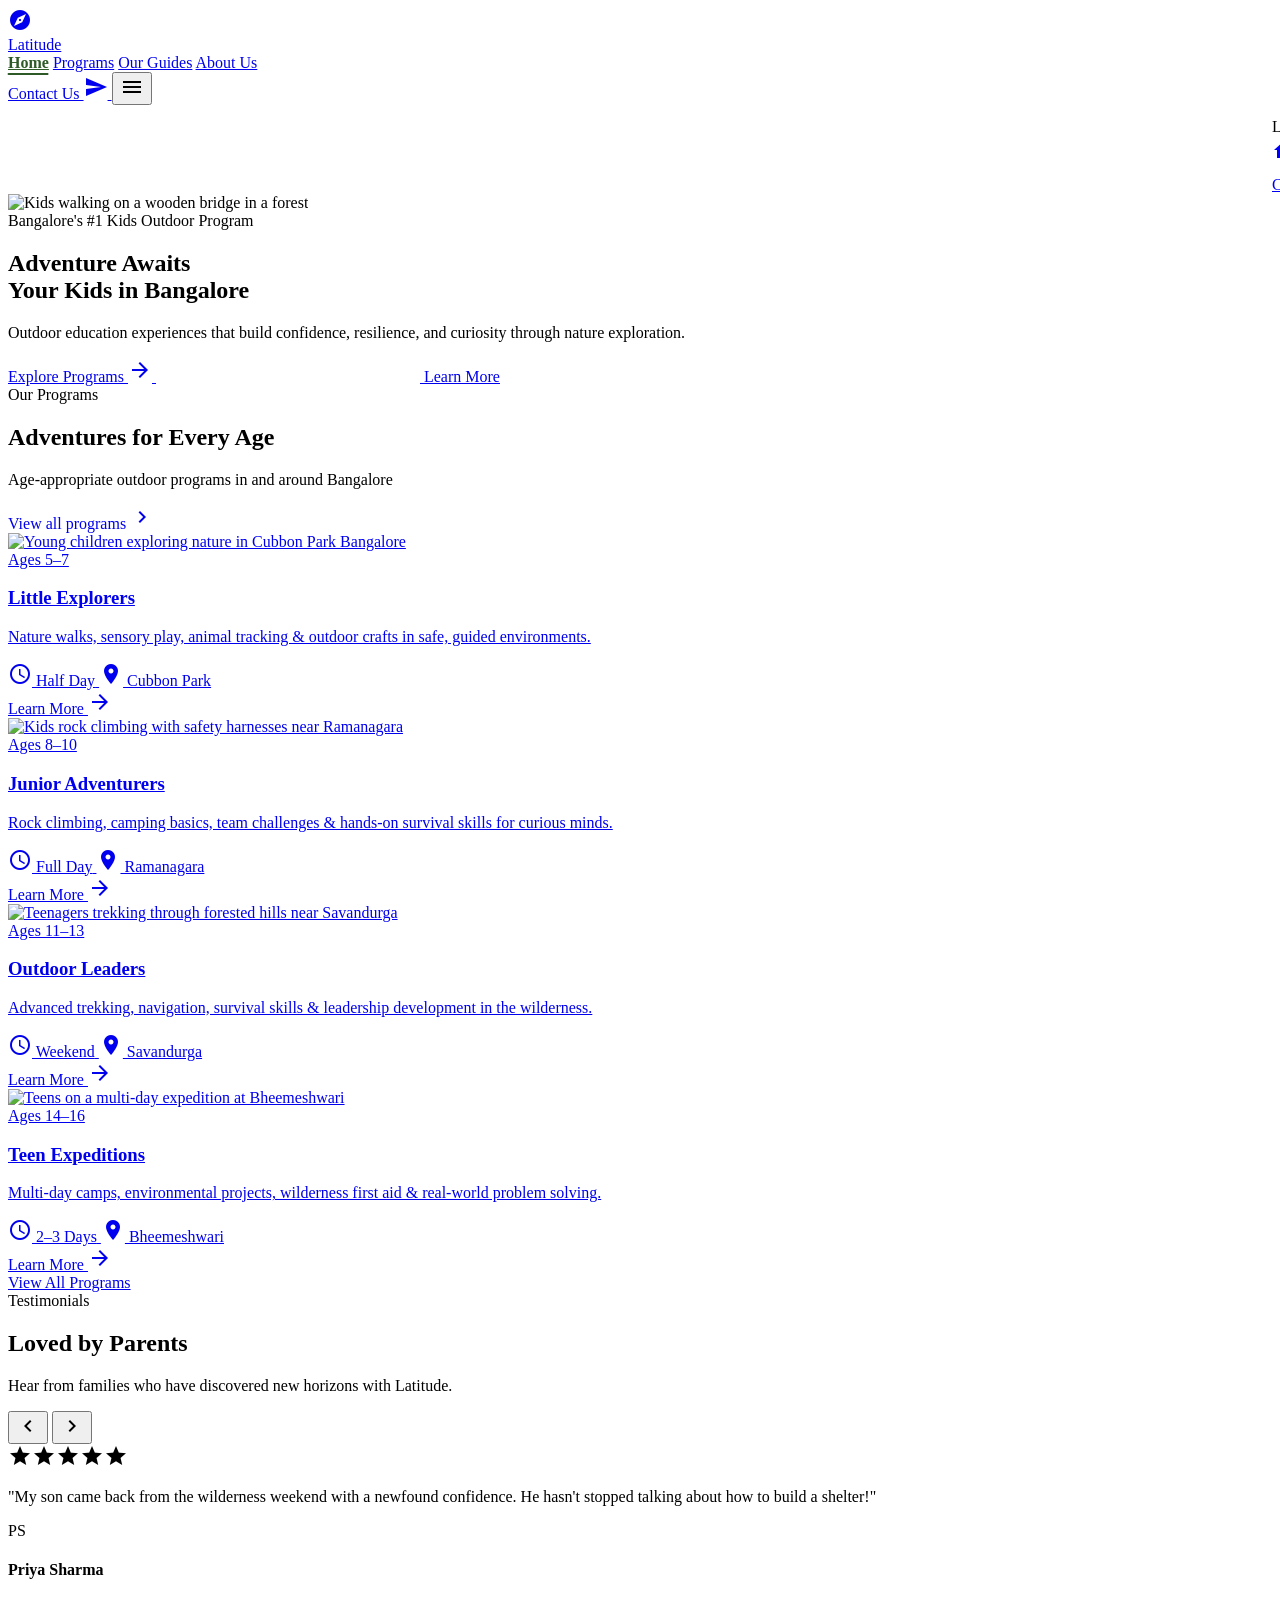
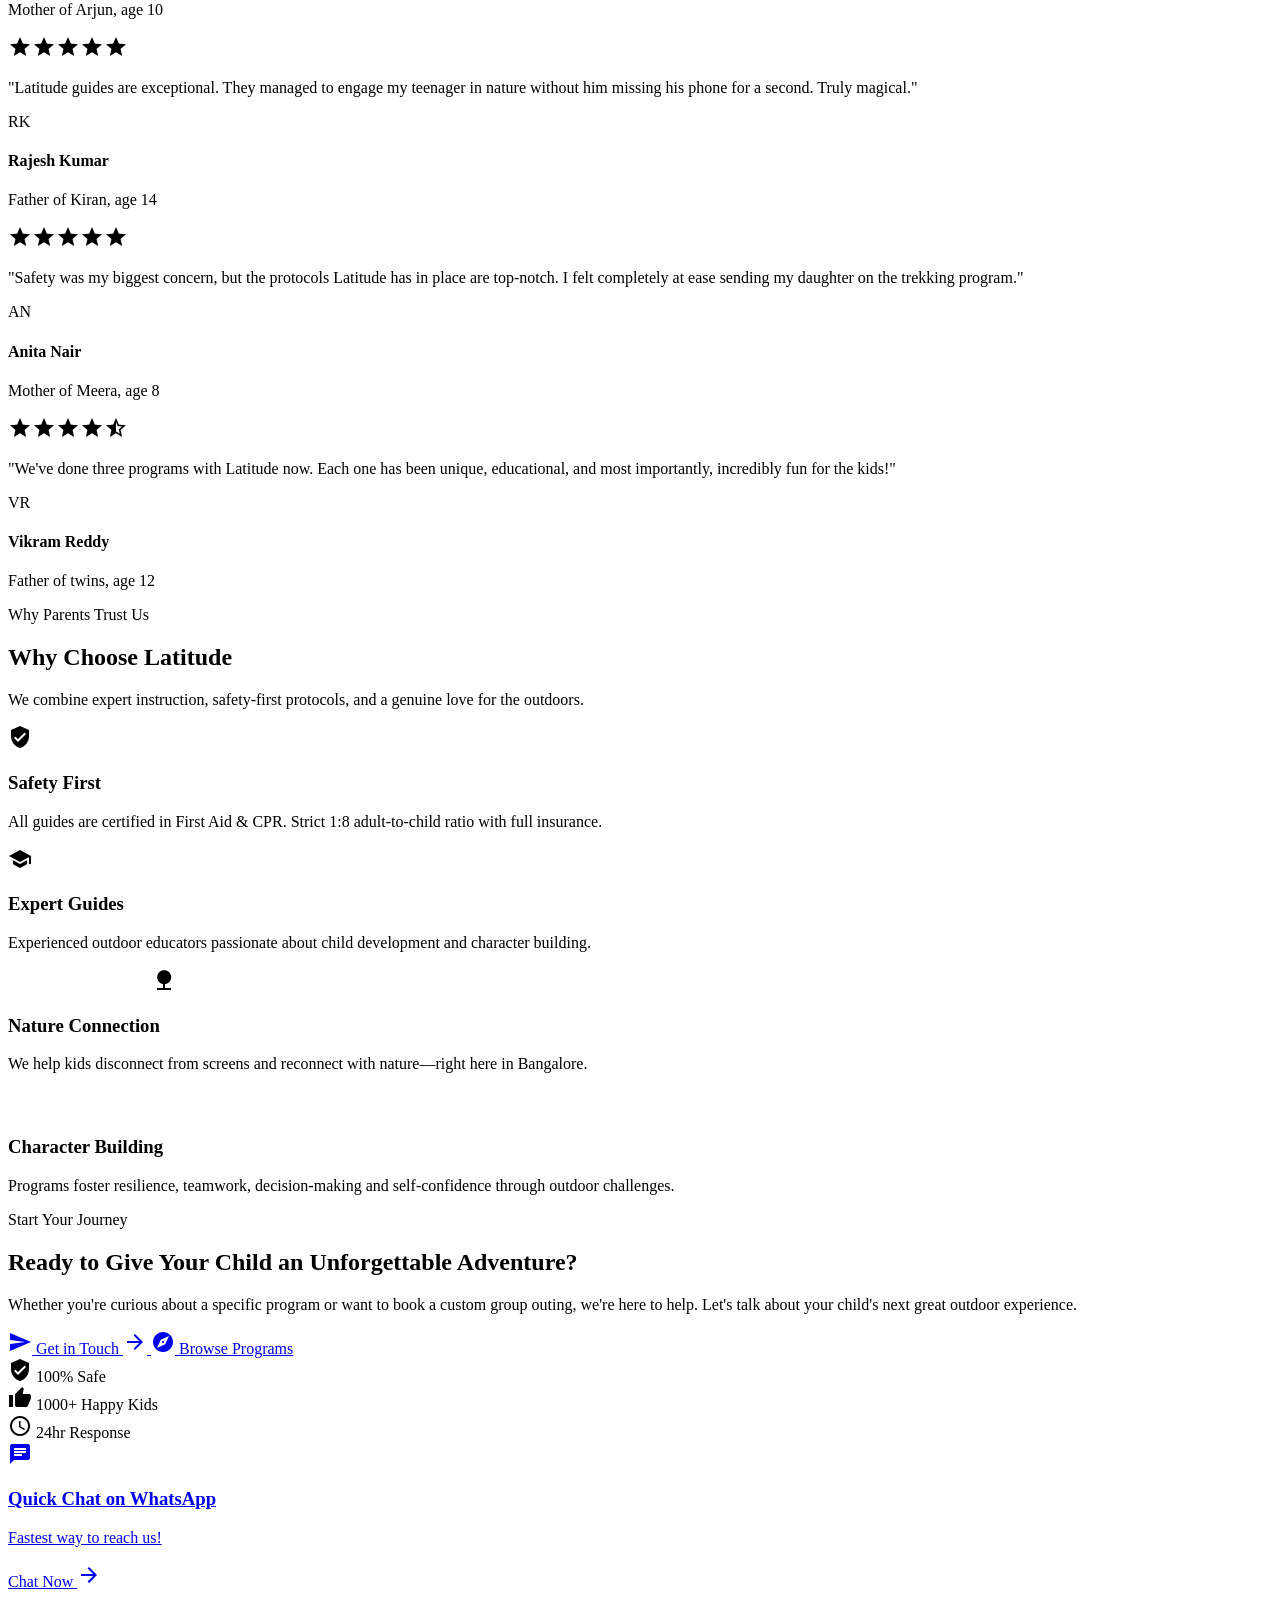
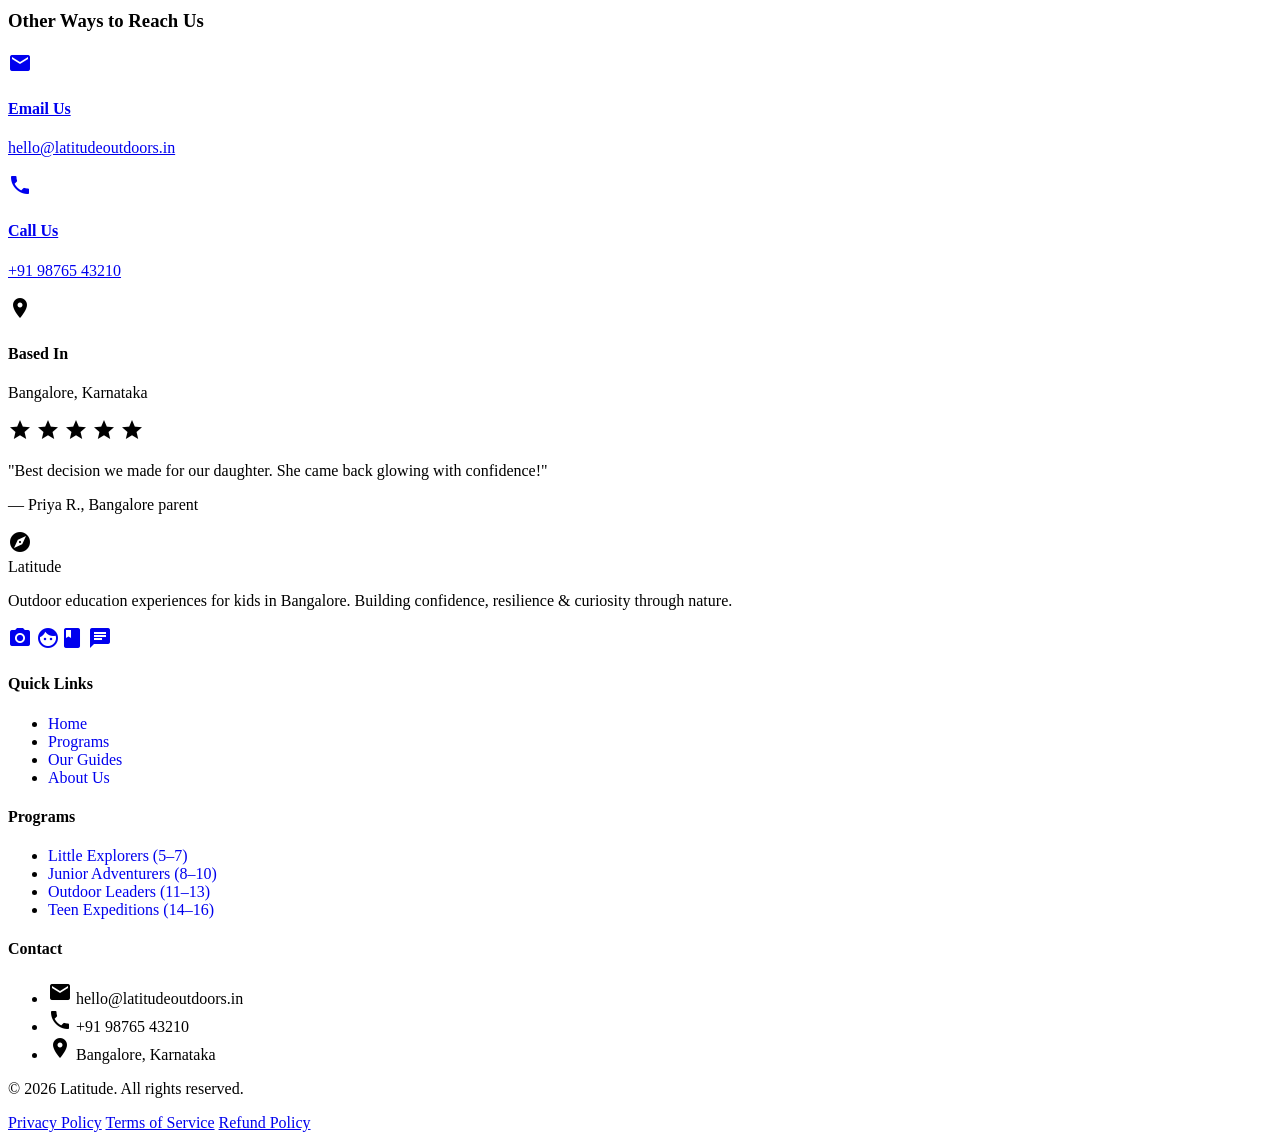
==== commit 24baf7e1: "Remove stats section from index.html" ====
--- a/index.html
+++ b/index.html
@@ -124,27 +124,6 @@
 </div>
 </section>
 
-<!-- Stats Section -->
-<section class="relative py-12 fade-up">
-<div class="grid grid-cols-2 md:grid-cols-4 gap-8 text-center">
-<div class="scale-in">
-<div class="text-4xl sm:text-5xl font-extrabold text-primary mb-2 count-up" data-target="2500">0</div>
-<p class="text-sm text-text-muted font-semibold">Happy Kids</p>
-</div>
-<div class="scale-in" style="animation-delay: 0.1s;">
-<div class="text-4xl sm:text-5xl font-extrabold text-primary mb-2 count-up" data-target="500">0</div>
-<p class="text-sm text-text-muted font-semibold">Outings Completed</p>
-</div>
-<div class="scale-in" style="animation-delay: 0.2s;">
-<div class="text-4xl sm:text-5xl font-extrabold text-primary mb-2 count-up" data-target="12">0</div>
-<p class="text-sm text-text-muted font-semibold">Expert Guides</p>
-</div>
-<div class="scale-in" style="animation-delay: 0.3s;">
-<div class="text-4xl sm:text-5xl font-extrabold text-primary mb-2 count-up" data-target="100">0</div>
-<p class="text-sm text-text-muted font-semibold">% Safety Record</p>
-</div>
-</div>
-</section>
 
 <section class="relative">
 <!-- Decorative organic shape -->
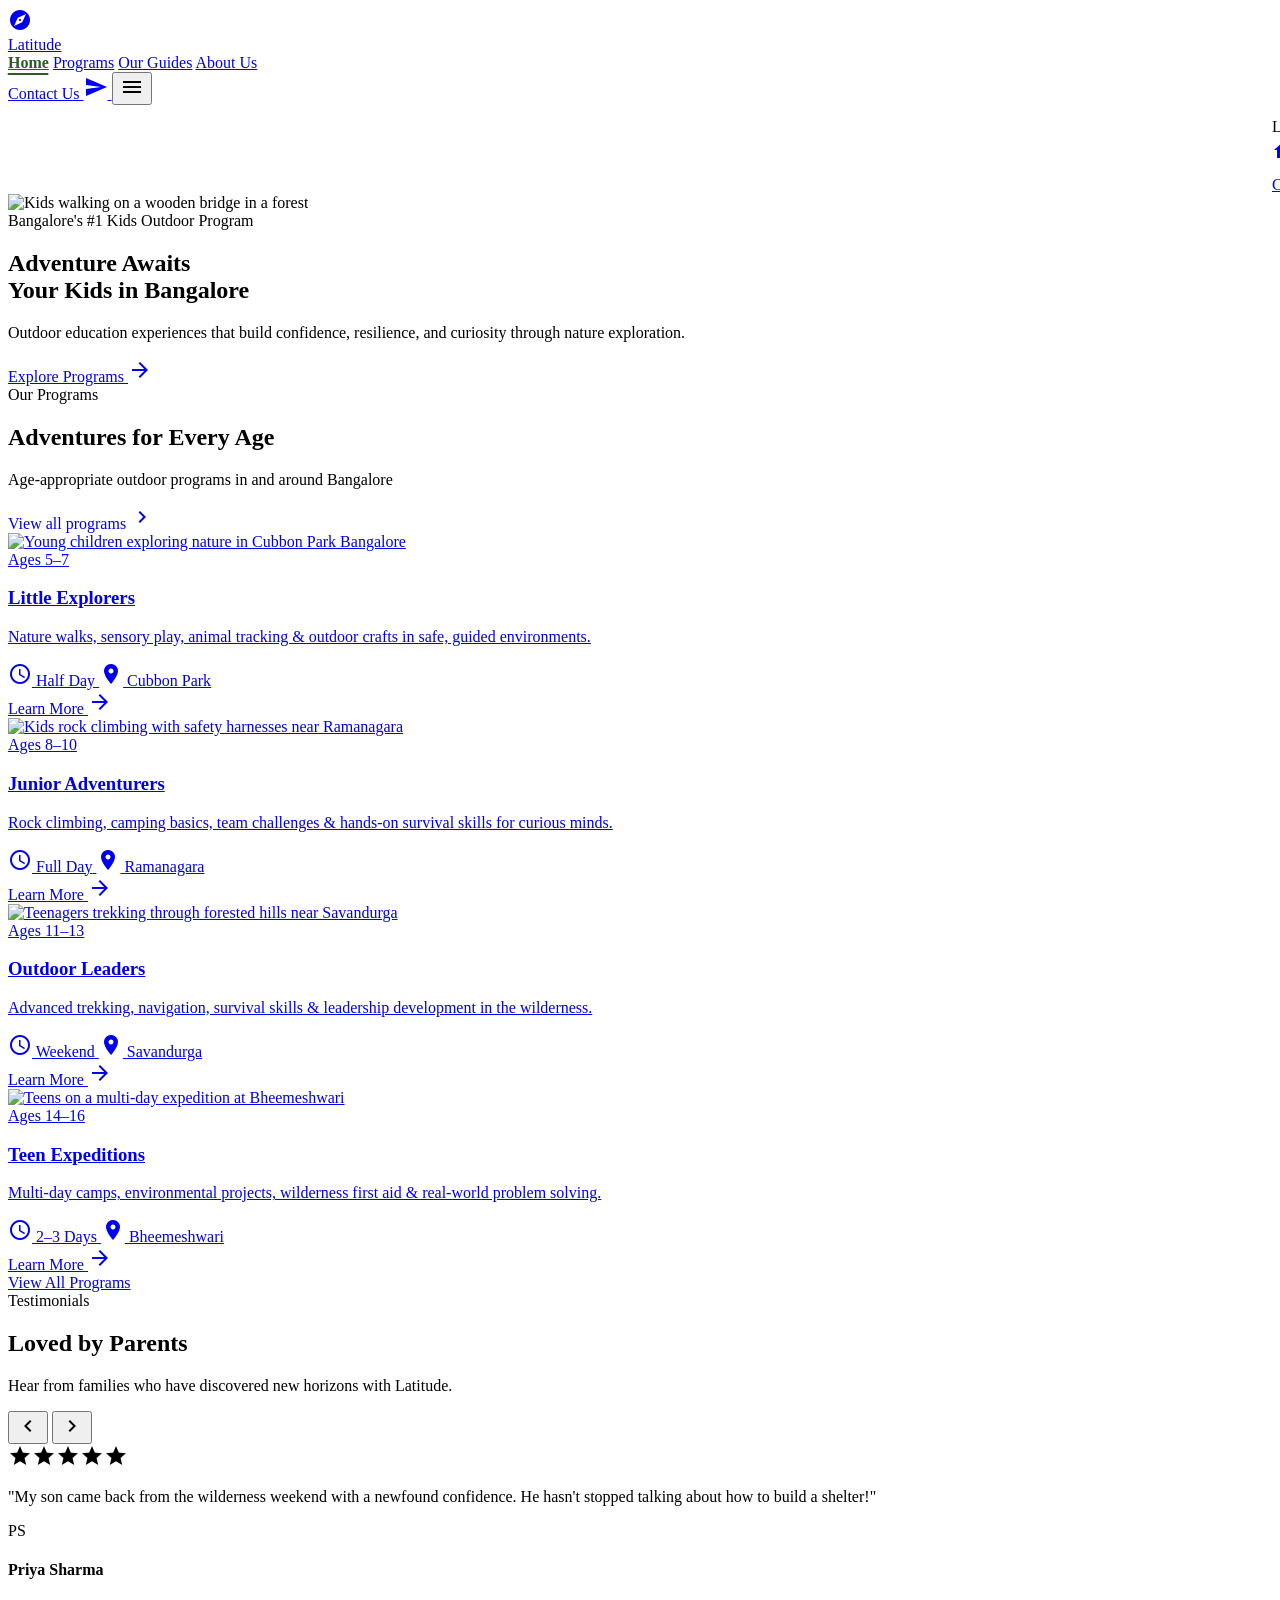
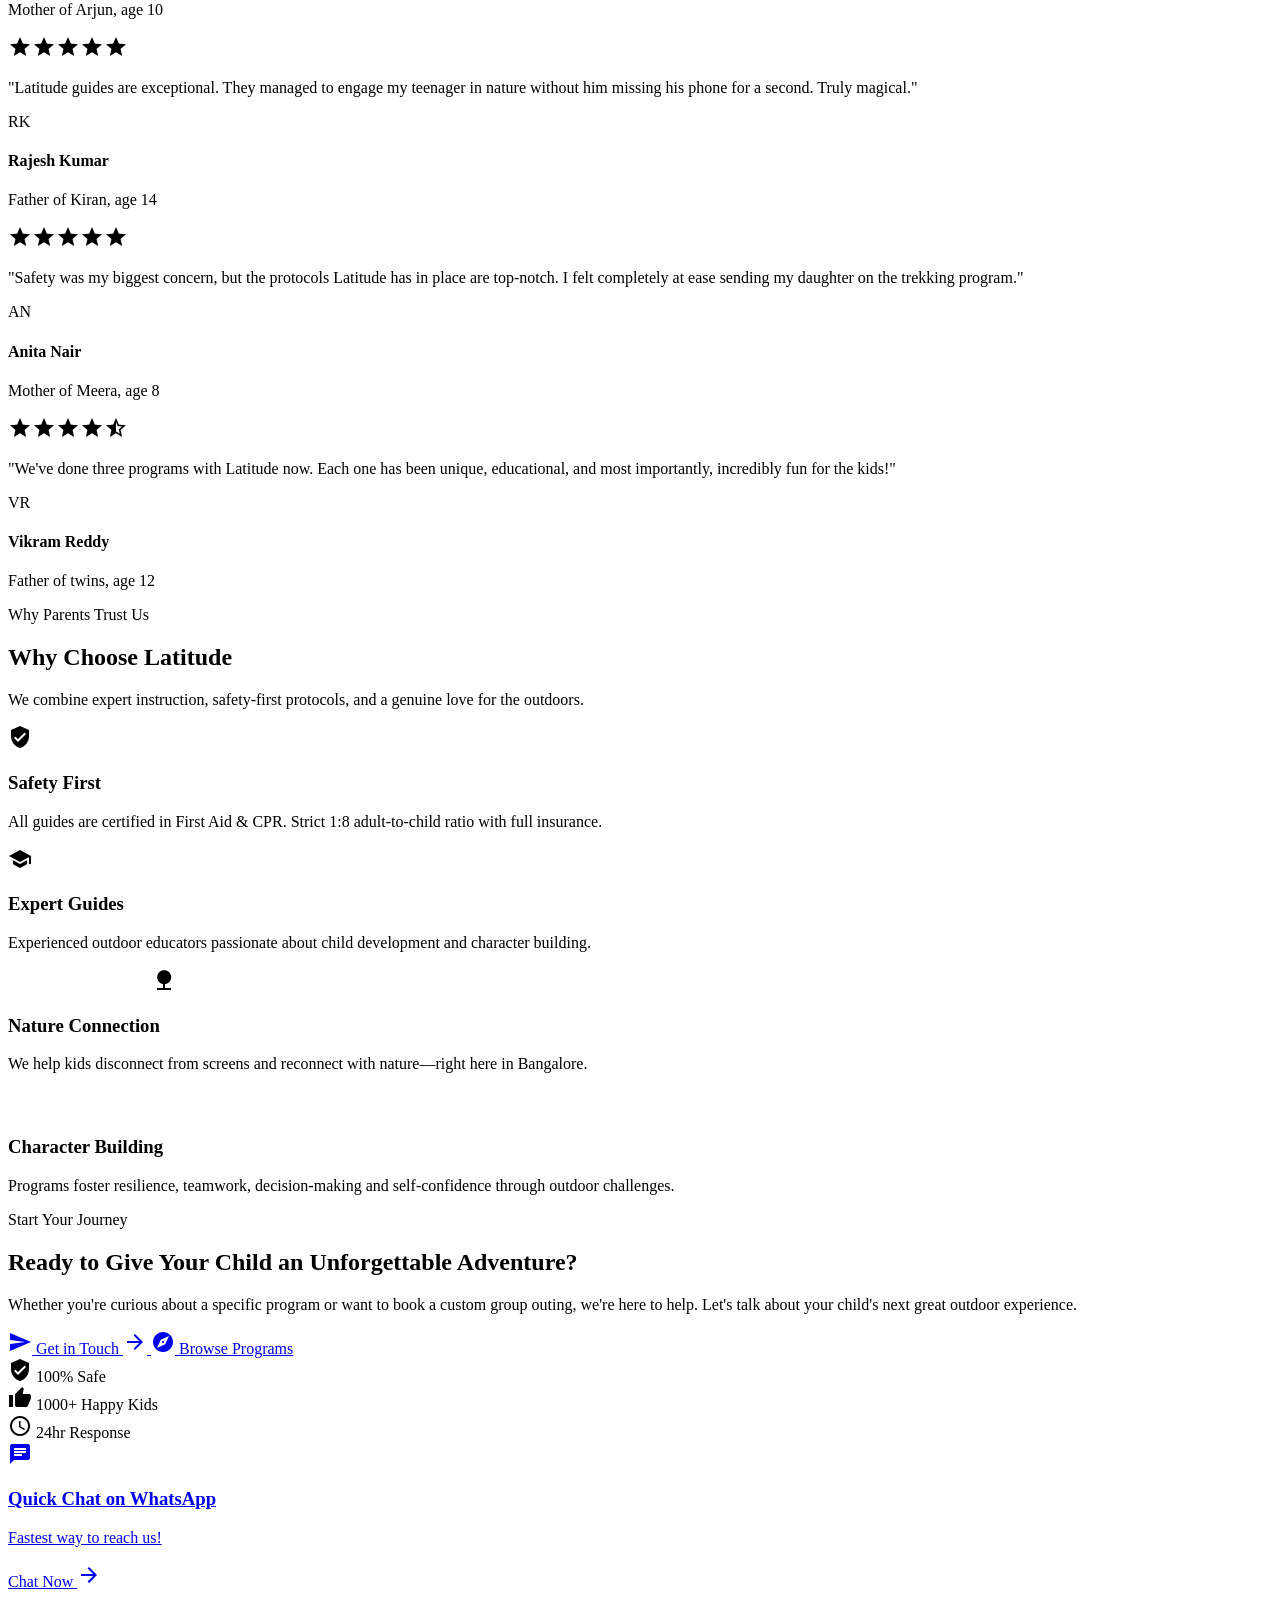
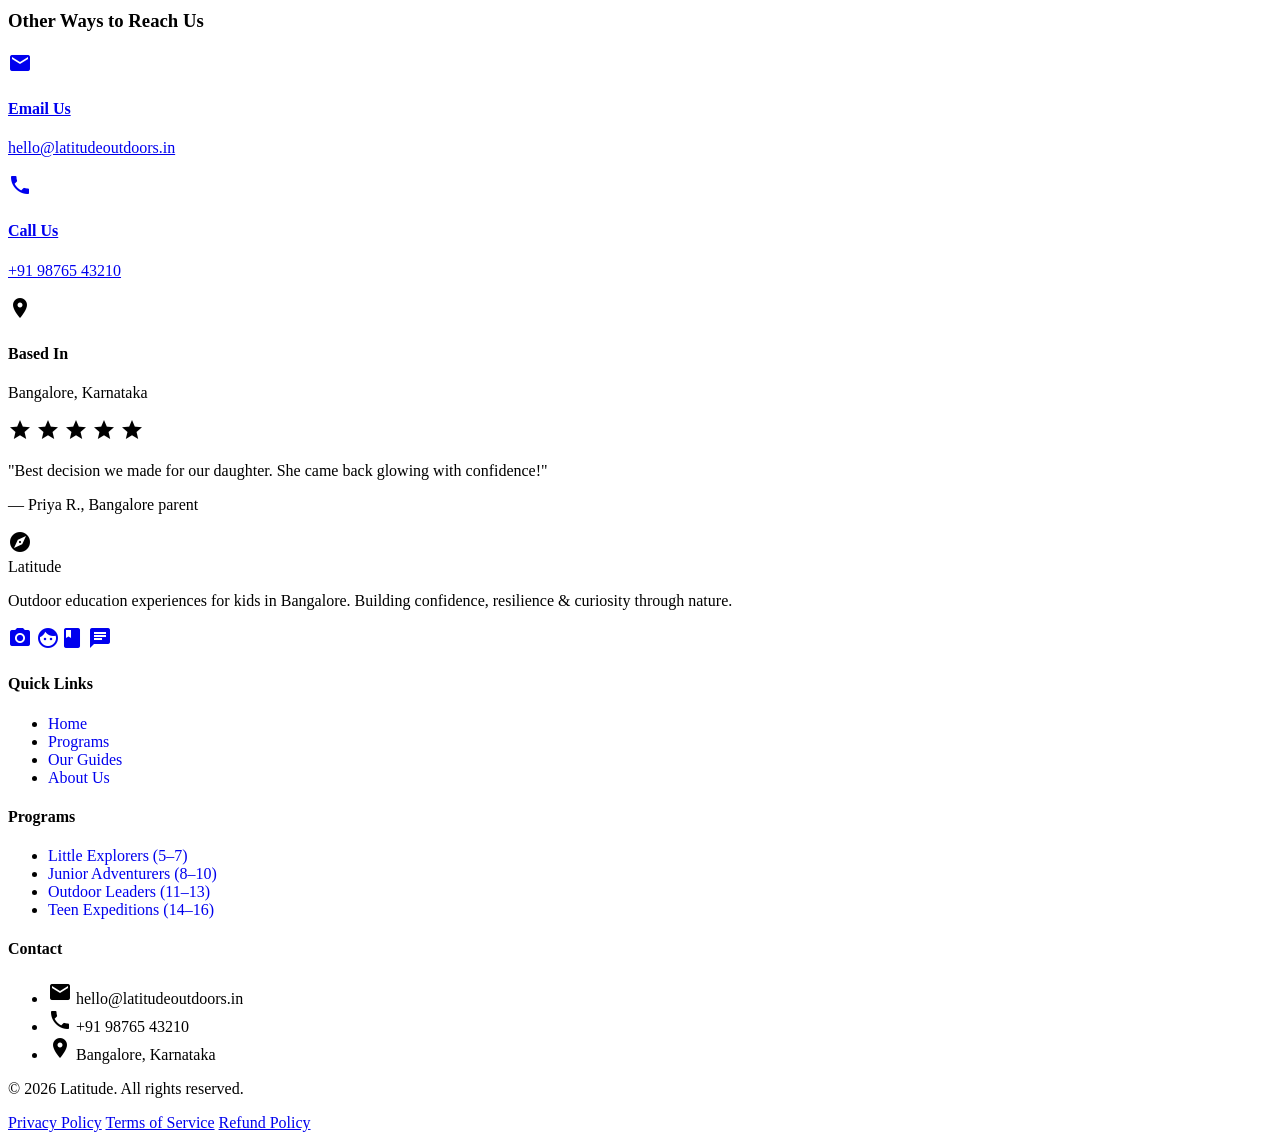
==== commit 1b605ff0: "Remove Learn More button from hero section" ====
--- a/index.html
+++ b/index.html
@@ -116,10 +116,7 @@
 Explore Programs
 <span class="material-icons group-hover/btn:translate-x-1 transition-transform">arrow_forward</span>
 </a>
-<a href="#contact" class="border-2 border-white/40 text-white font-bold py-3.5 px-8 rounded-xl flex items-center gap-2 hover:bg-white hover:text-primary w-fit backdrop-blur-sm transition-all">
-<span class="material-icons">play_circle</span>
-Learn More
-</a>
+
 </div>
 </div>
 </section>
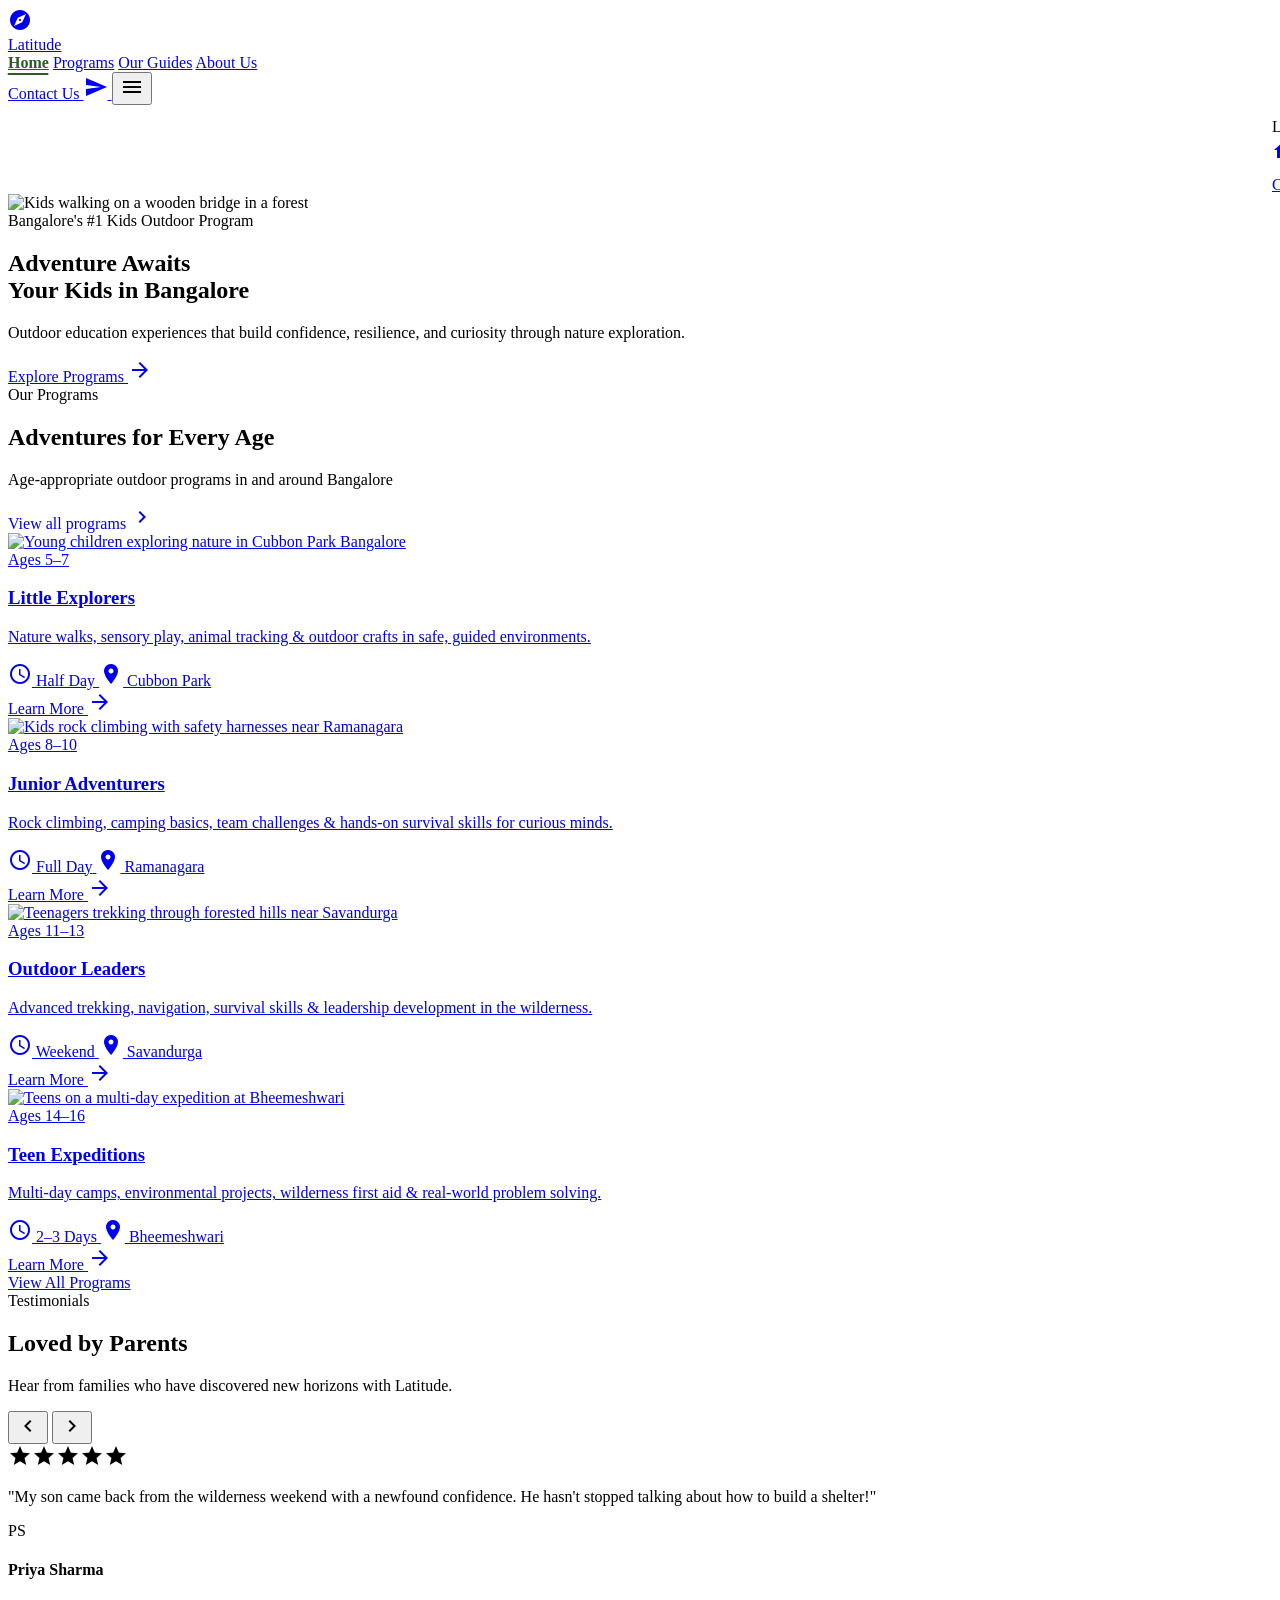
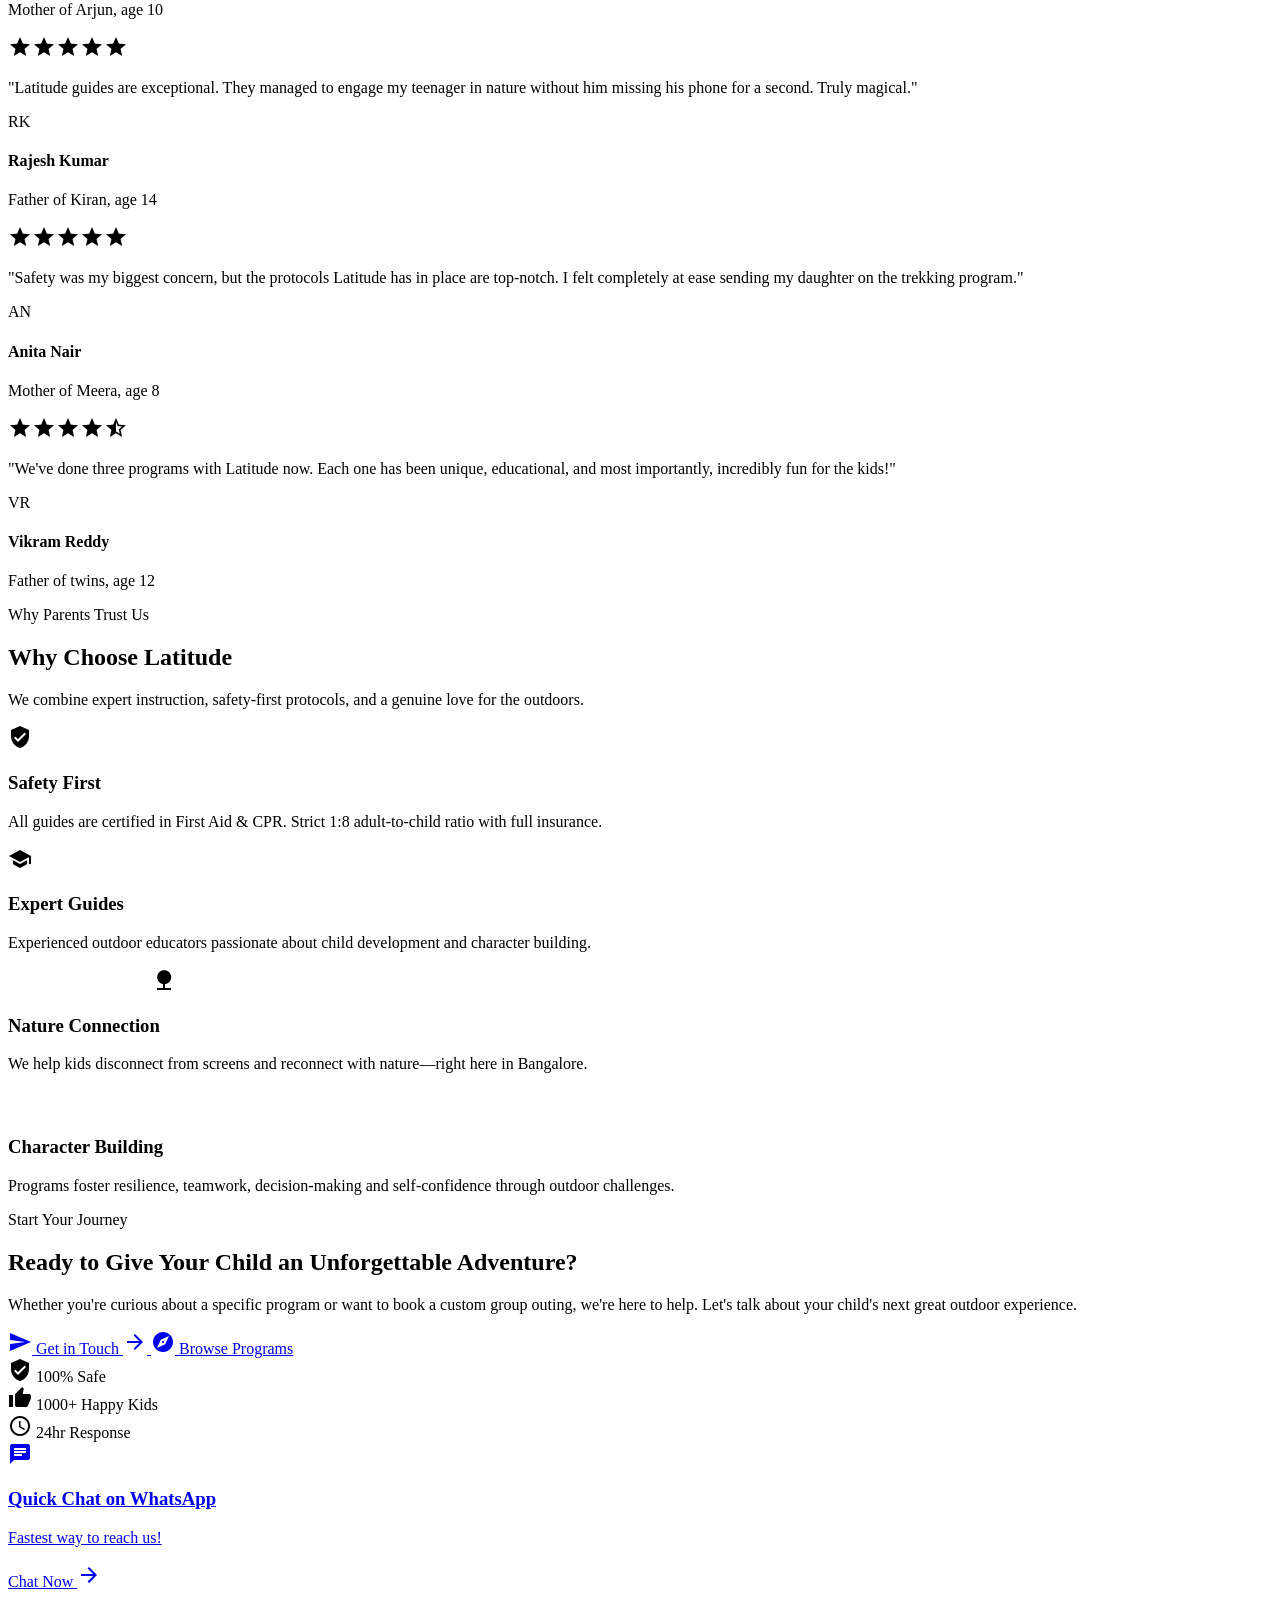
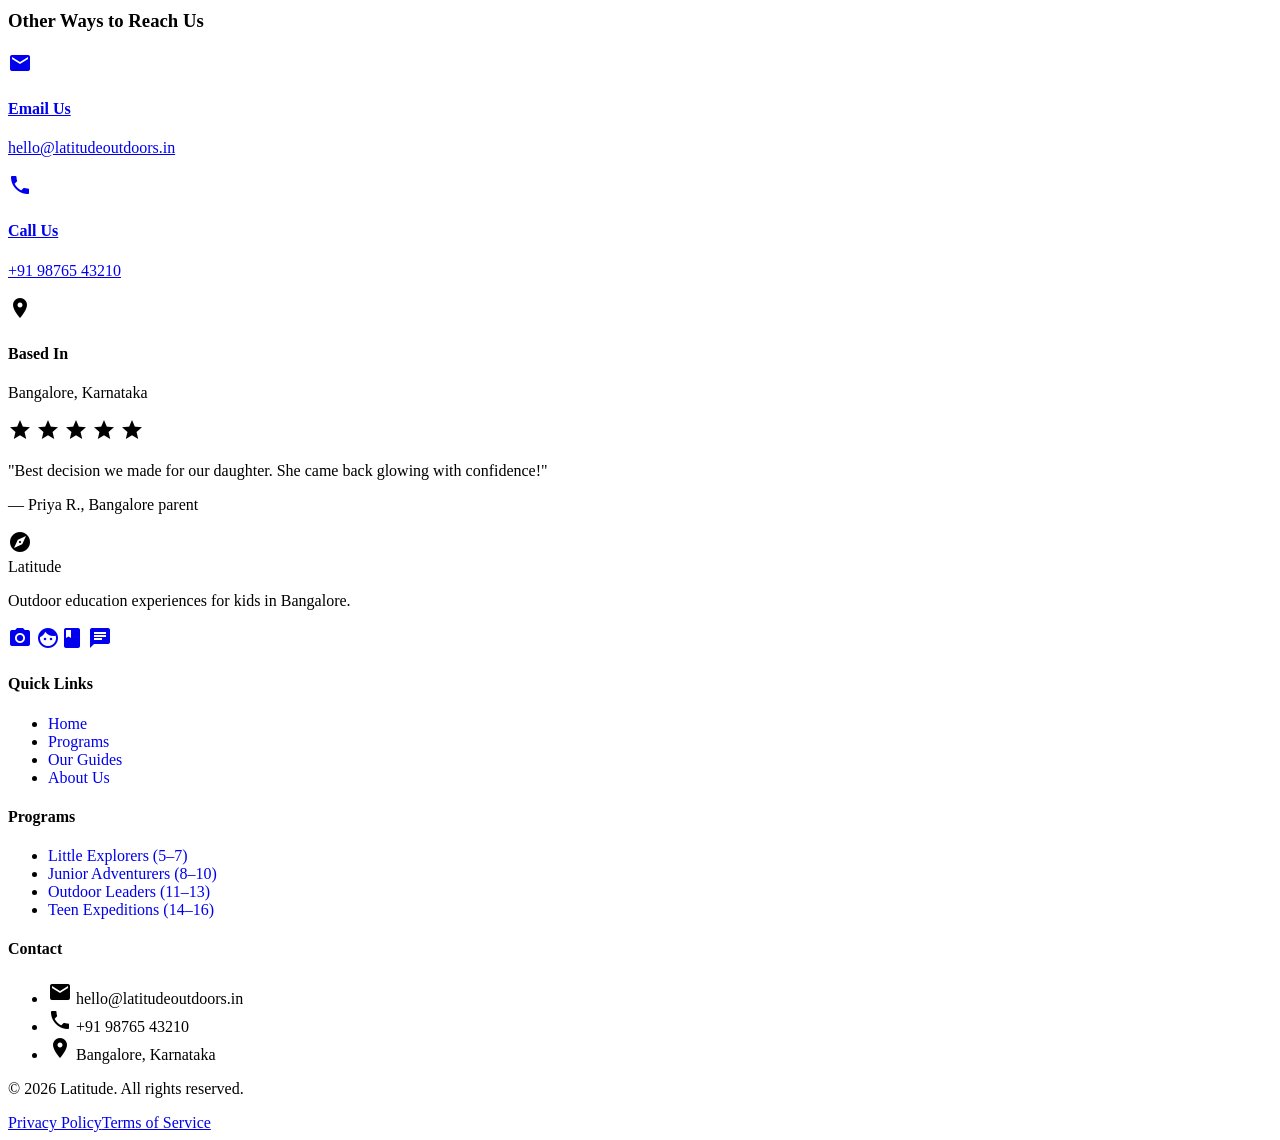
==== commit a6d41d6c: "Replace home page footer with programs page footer" ====
--- a/index.html
+++ b/index.html
@@ -441,54 +441,25 @@
     </div>
   </div>
 </section>
-<div class="flex items-center gap-2.5 mb-4">
-<div class="w-10 h-10 bg-primary rounded-xl flex items-center justify-center text-white"><span class="material-icons text-xl">explore</span></div>
-<span class="font-extrabold text-xl text-white">Latitude</span>
-</div>
-<p class="text-sm leading-relaxed text-gray-400 mb-5">Outdoor education experiences for kids in Bangalore. Building confidence, resilience & curiosity through nature.</p>
+<footer class="bg-text-main text-gray-300 pt-16 pb-8">
+<div class="max-w-7xl mx-auto px-4 sm:px-6 lg:px-8">
+<div class="grid grid-cols-1 md:grid-cols-4 gap-10 mb-12">
+<div class="md:col-span-1">
+<div class="flex items-center gap-2.5 mb-4"><div class="w-10 h-10 bg-primary rounded-xl flex items-center justify-center text-white"><span class="material-icons text-xl">explore</span></div><span class="font-extrabold text-xl text-white">Latitude</span></div>
+<p class="text-sm leading-relaxed text-gray-400 mb-5">Outdoor education experiences for kids in Bangalore.</p>
 <div class="flex items-center gap-3">
 <a href="#" class="social-icon instagram w-10 h-10 rounded-full bg-white/10 flex items-center justify-center hover:bg-white/20" aria-label="Instagram"><span class="material-icons text-lg">camera_alt</span></a>
 <a href="#" class="social-icon facebook w-10 h-10 rounded-full bg-white/10 flex items-center justify-center hover:bg-white/20" aria-label="Facebook"><span class="material-icons text-lg">facebook</span></a>
 <a href="#" class="social-icon whatsapp w-10 h-10 rounded-full bg-white/10 flex items-center justify-center hover:bg-white/20" aria-label="WhatsApp"><span class="material-icons text-lg">chat</span></a>
 </div>
 </div>
-<!-- Quick Links -->
-<div>
-<h4 class="font-bold text-white text-sm uppercase tracking-wider mb-4">Quick Links</h4>
-<ul class="space-y-2.5 text-sm">
-<li><a href="index.html" class="link-hover hover:text-white transition-colors">Home</a></li>
-<li><a href="programs.html" class="link-hover hover:text-white transition-colors">Programs</a></li>
-<li><a href="guides.html" class="link-hover hover:text-white transition-colors">Our Guides</a></li>
-<li><a href="about.html" class="link-hover hover:text-white transition-colors">About Us</a></li>
-</ul>
-</div>
-<!-- Programs -->
-<div>
-<h4 class="font-bold text-white text-sm uppercase tracking-wider mb-4">Programs</h4>
-<ul class="space-y-2.5 text-sm">
-<li><a href="programs.html" class="link-hover hover:text-white transition-colors">Little Explorers (5–7)</a></li>
-<li><a href="programs.html" class="link-hover hover:text-white transition-colors">Junior Adventurers (8–10)</a></li>
-<li><a href="programs.html" class="link-hover hover:text-white transition-colors">Outdoor Leaders (11–13)</a></li>
-<li><a href="programs.html" class="link-hover hover:text-white transition-colors">Teen Expeditions (14–16)</a></li>
-</ul>
-</div>
-<!-- Contact -->
-<div>
-<h4 class="font-bold text-white text-sm uppercase tracking-wider mb-4">Contact</h4>
-<ul class="space-y-2.5 text-sm">
-<li class="flex items-center gap-2"><span class="material-icons text-primary text-base">email</span> hello@latitudeoutdoors.in</li>
-<li class="flex items-center gap-2"><span class="material-icons text-primary text-base">phone</span> +91 98765 43210</li>
-<li class="flex items-center gap-2"><span class="material-icons text-primary text-base">location_on</span> Bangalore, Karnataka</li>
-</ul>
-</div>
+<div><h4 class="font-bold text-white text-sm uppercase tracking-wider mb-4">Quick Links</h4><ul class="space-y-2.5 text-sm"><li><a href="index.html" class="link-hover hover:text-white transition-colors">Home</a></li><li><a href="programs.html" class="link-hover hover:text-white transition-colors">Programs</a></li><li><a href="guides.html" class="link-hover hover:text-white transition-colors">Our Guides</a></li><li><a href="about.html" class="link-hover hover:text-white transition-colors">About Us</a></li></ul></div>
+<div><h4 class="font-bold text-white text-sm uppercase tracking-wider mb-4">Programs</h4><ul class="space-y-2.5 text-sm"><li><a href="programs.html" class="link-hover hover:text-white transition-colors">Little Explorers (5–7)</a></li><li><a href="programs.html" class="link-hover hover:text-white transition-colors">Junior Adventurers (8–10)</a></li><li><a href="programs.html" class="link-hover hover:text-white transition-colors">Outdoor Leaders (11–13)</a></li><li><a href="programs.html" class="link-hover hover:text-white transition-colors">Teen Expeditions (14–16)</a></li></ul></div>
+<div><h4 class="font-bold text-white text-sm uppercase tracking-wider mb-4">Contact</h4><ul class="space-y-2.5 text-sm"><li class="flex items-center gap-2"><span class="material-icons text-primary text-base">email</span> hello@latitudeoutdoors.in</li><li class="flex items-center gap-2"><span class="material-icons text-primary text-base">phone</span> +91 98765 43210</li><li class="flex items-center gap-2"><span class="material-icons text-primary text-base">location_on</span> Bangalore, Karnataka</li></ul></div>
 </div>
 <div class="border-t border-white/10 pt-8 flex flex-col md:flex-row justify-between items-center gap-4">
 <p class="text-xs text-gray-500">© 2026 Latitude. All rights reserved.</p>
-<div class="flex items-center gap-6 text-xs text-gray-500">
-<a href="#" class="hover:text-white transition-colors">Privacy Policy</a>
-<a href="#" class="hover:text-white transition-colors">Terms of Service</a>
-<a href="#" class="hover:text-white transition-colors">Refund Policy</a>
-</div>
+<div class="flex items-center gap-6 text-xs text-gray-500"><a href="#" class="hover:text-white transition-colors">Privacy Policy</a><a href="#" class="hover:text-white transition-colors">Terms of Service</a></div>
 </div>
 </div>
 </footer>
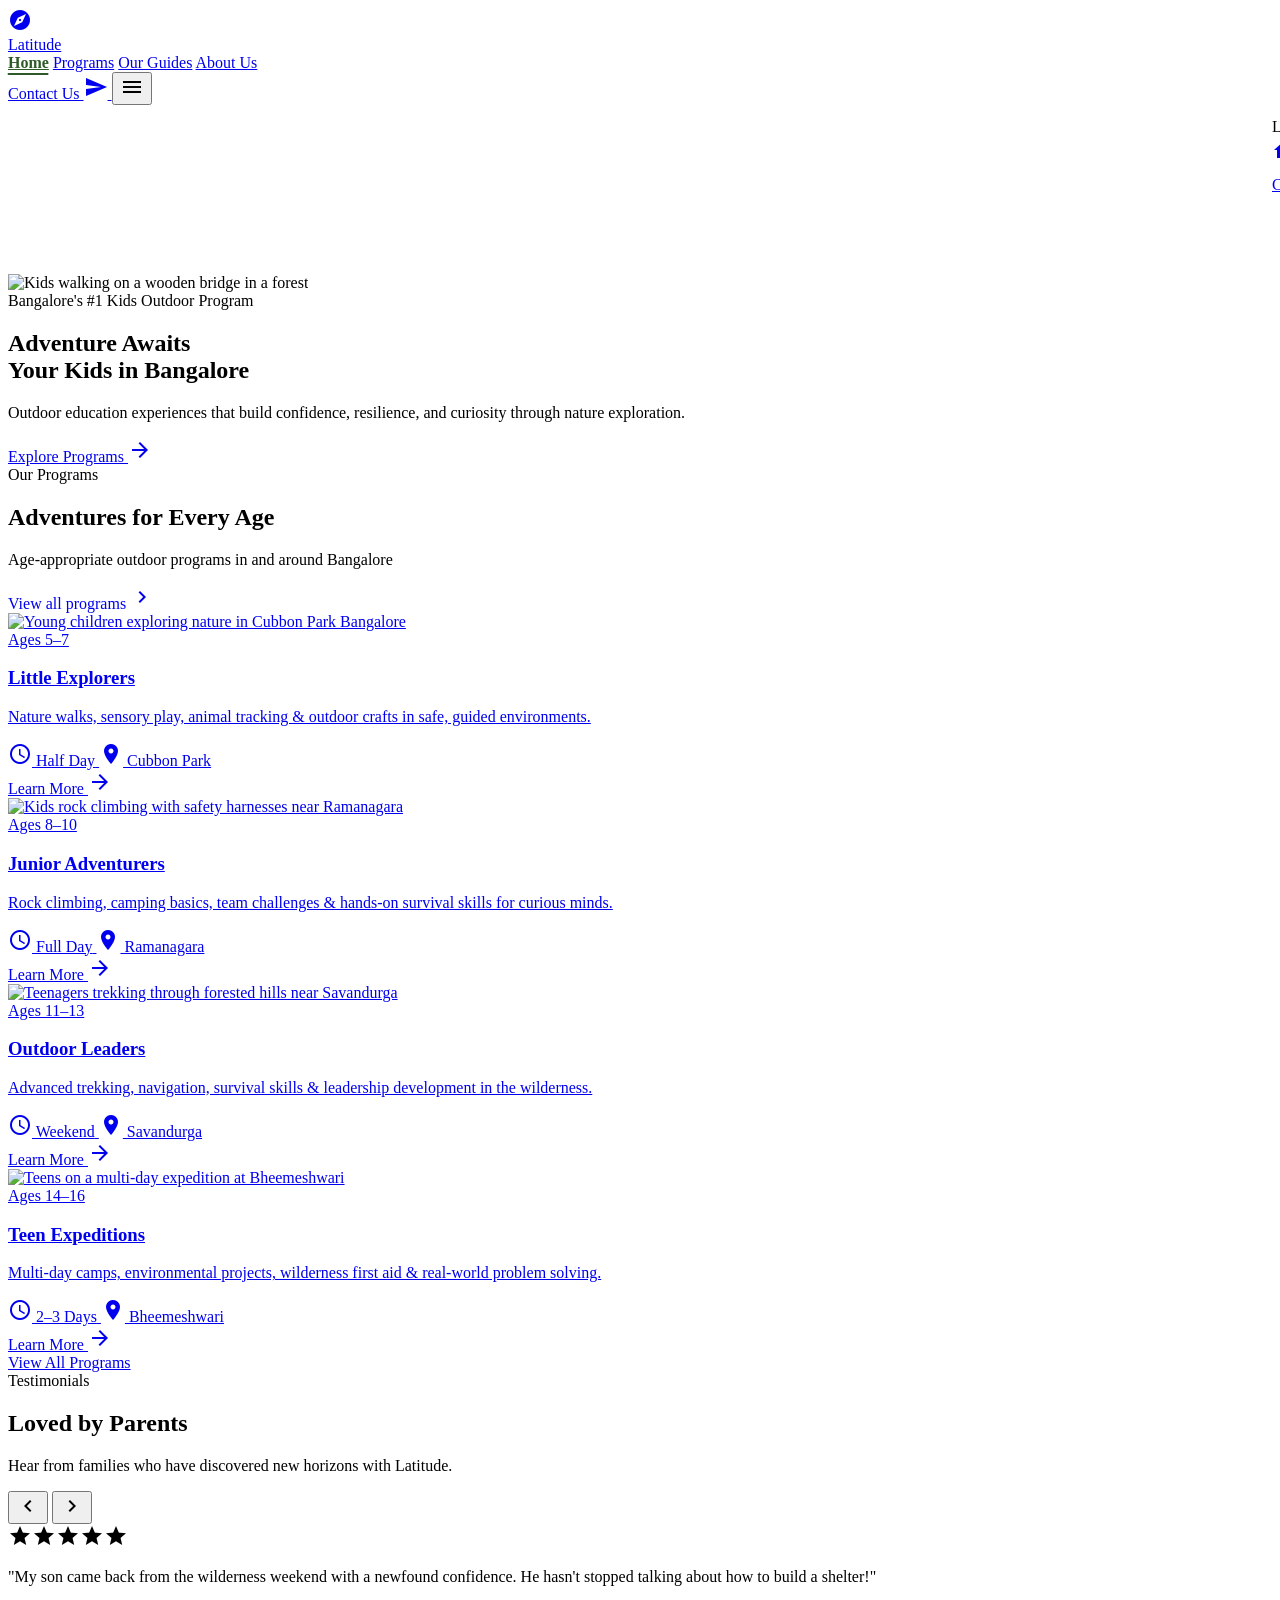
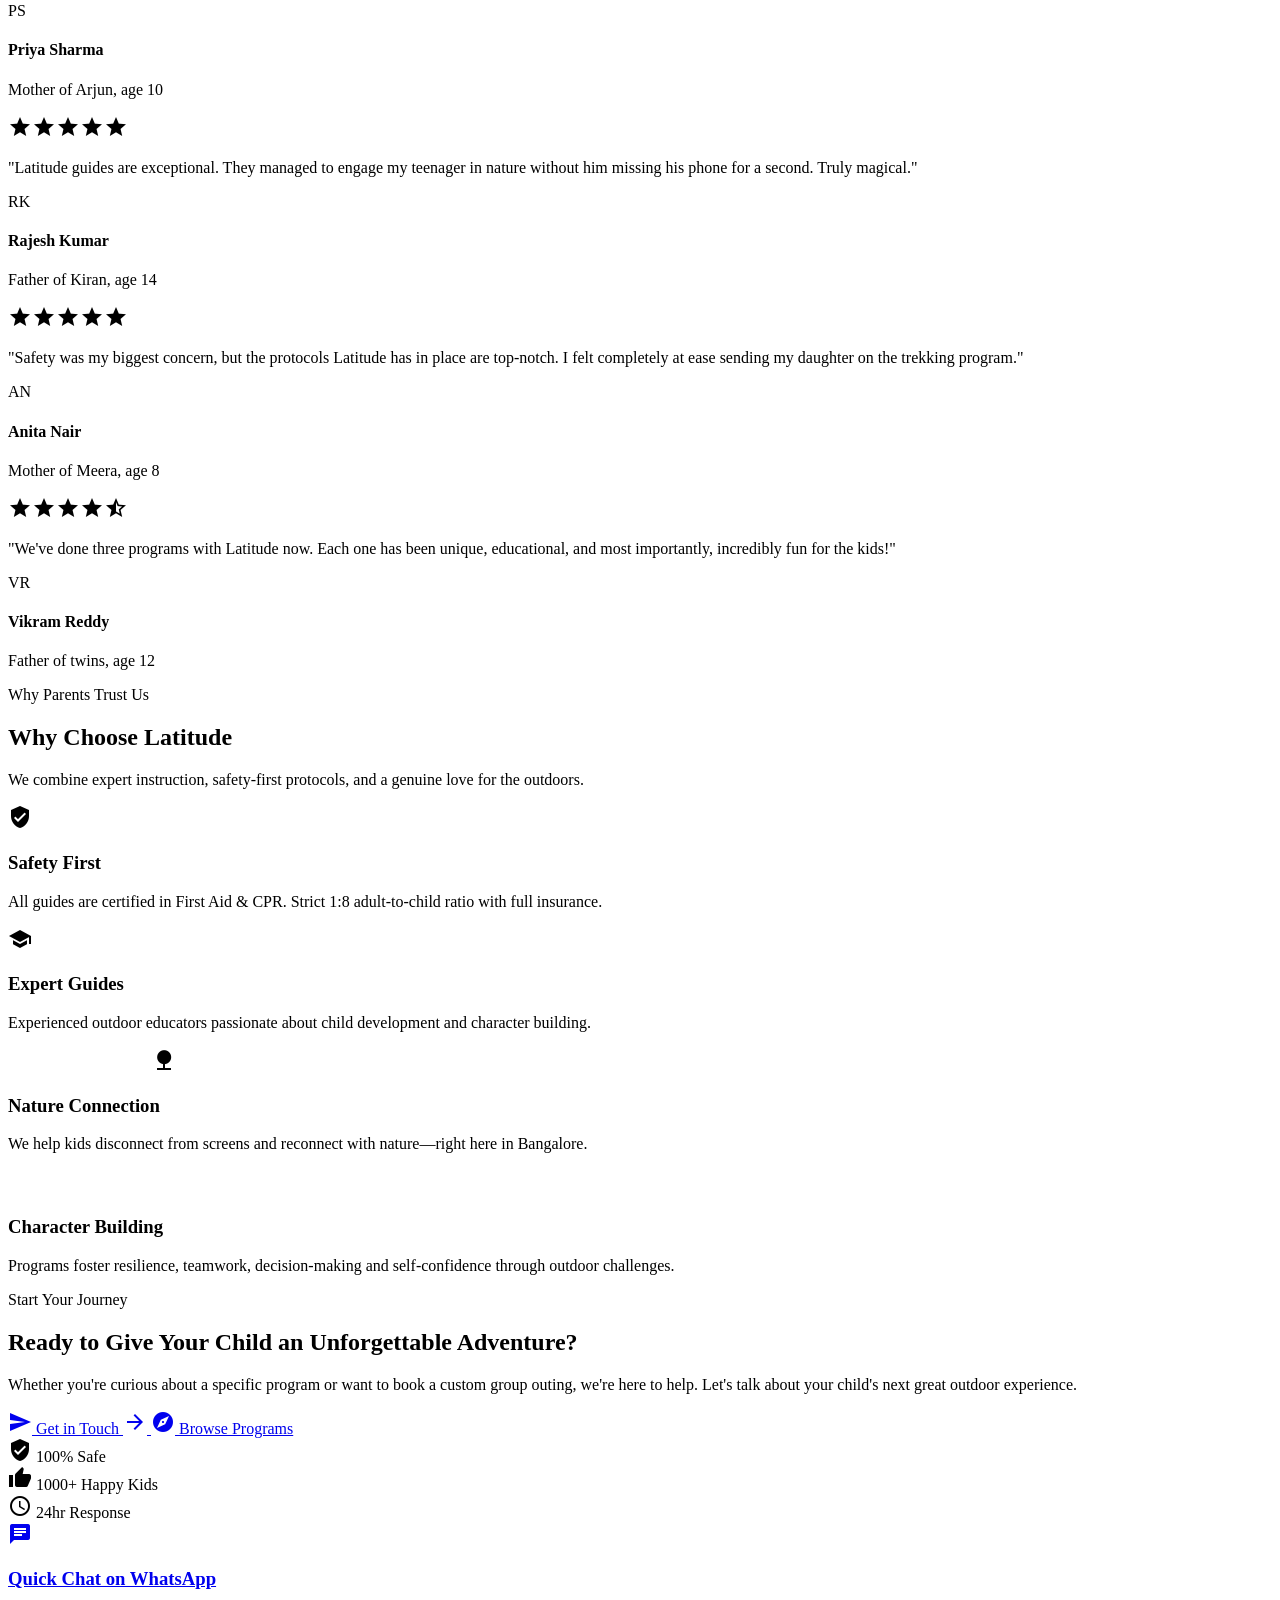
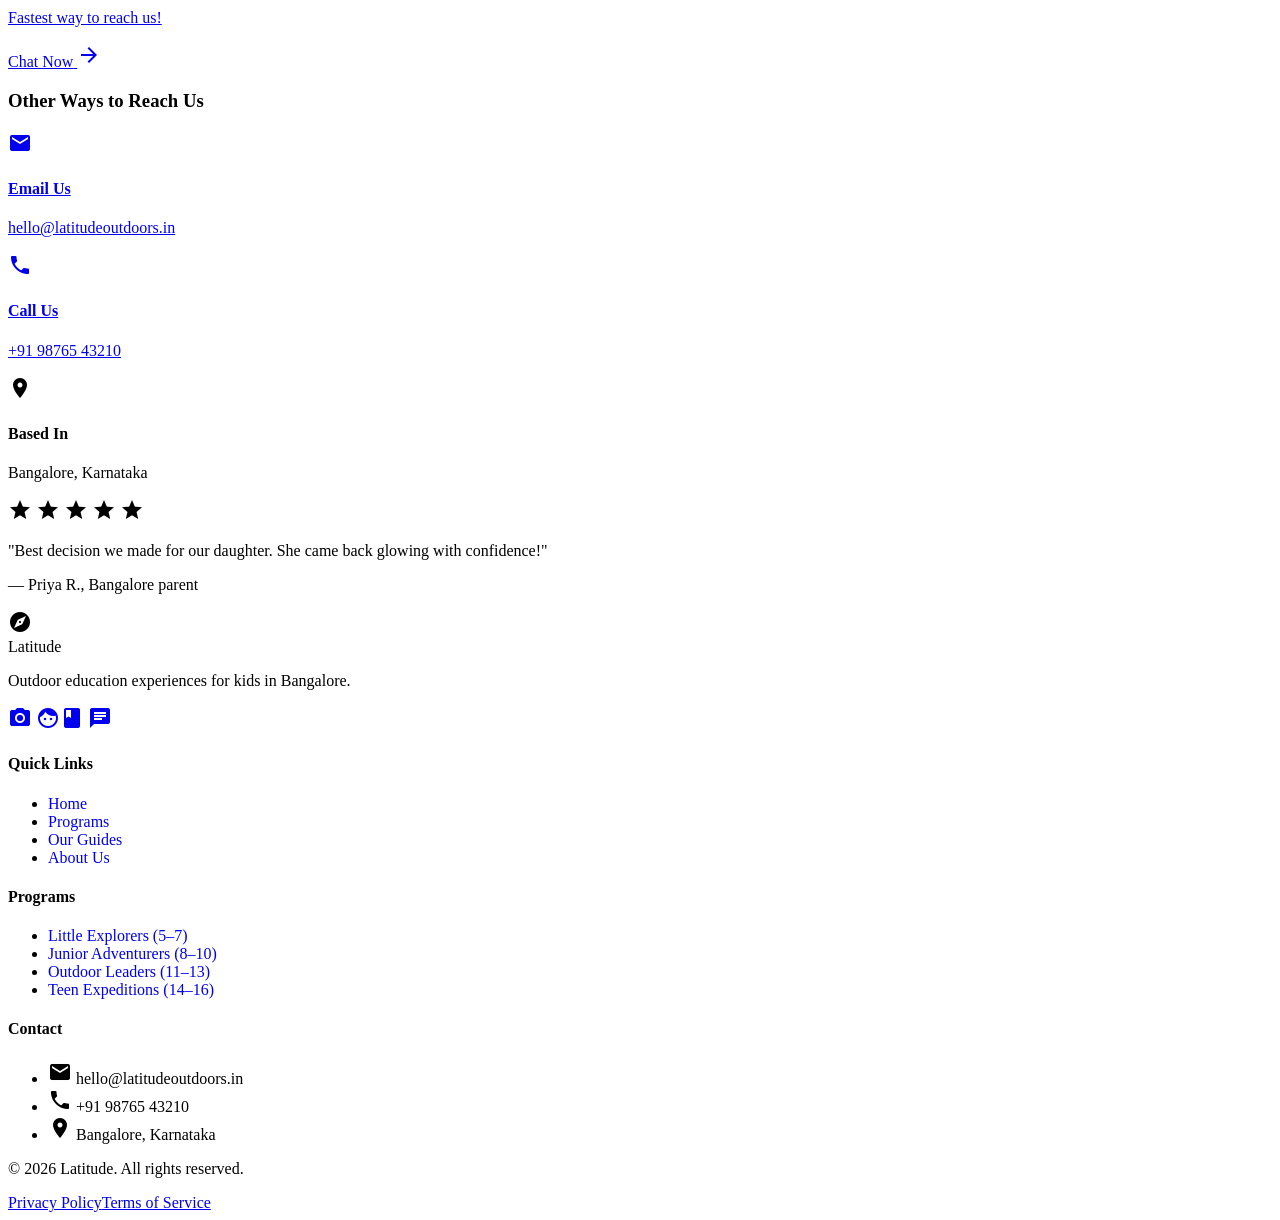
==== commit f94442fe: "Make hero full-width and reduce gap between nav and hero" ====
--- a/index.html
+++ b/index.html
@@ -96,13 +96,13 @@
 <a href="contact.html" class="btn-primary flex items-center justify-center gap-2 bg-primary text-white font-bold py-3 px-6 rounded-xl text-sm w-full">Contact Us<span class="material-icons text-base">send</span></a>
 </div>
 </div>
-<main class="pt-24 sm:pt-28 pb-12 px-4 sm:px-6 lg:px-8 max-w-7xl mx-auto space-y-16 relative">
+<main class="pb-12 space-y-16 relative">
 <!-- Decorative floating elements -->
 <div class="fixed top-20 left-10 w-20 h-20 bg-primary/5 rounded-full blur-2xl animate-float" style="animation-delay: 0s;"></div>
 <div class="fixed top-40 right-20 w-32 h-32 bg-accent/5 rounded-full blur-3xl animate-float" style="animation-delay: 1s;"></div>
 <div class="fixed bottom-32 left-1/4 w-24 h-24 bg-primary/5 rounded-full blur-2xl animate-float" style="animation-delay: 2s;"></div>
 
-<section class="relative h-[500px] w-full rounded-2xl overflow-hidden shadow-hover group fade-up">
+<section class="relative h-[500px] w-full overflow-hidden shadow-hover group fade-up" style="margin-top: 80px;">
 <img alt="Kids walking on a wooden bridge in a forest" class="absolute inset-0 h-full w-full object-cover transition-transform duration-700 group-hover:scale-110 parallax-img" data-alt="Group of diverse kids trekking across a wooden bridge in a lush green forest" src="https://lh3.googleusercontent.com/aida-public/[base64]"/>
 <div class="absolute inset-0 bg-gradient-to-t from-black/70 via-black/30 to-transparent"></div>
 <!-- Animated nature accent -->
@@ -121,6 +121,7 @@
 </div>
 </section>
 
+<div class="px-4 sm:px-6 lg:px-8 max-w-7xl mx-auto space-y-16">
 
 <section class="relative">
 <!-- Decorative organic shape -->
@@ -441,6 +442,7 @@
     </div>
   </div>
 </section>
+</div>
 <footer class="bg-text-main text-gray-300 pt-16 pb-8">
 <div class="max-w-7xl mx-auto px-4 sm:px-6 lg:px-8">
 <div class="grid grid-cols-1 md:grid-cols-4 gap-10 mb-12">
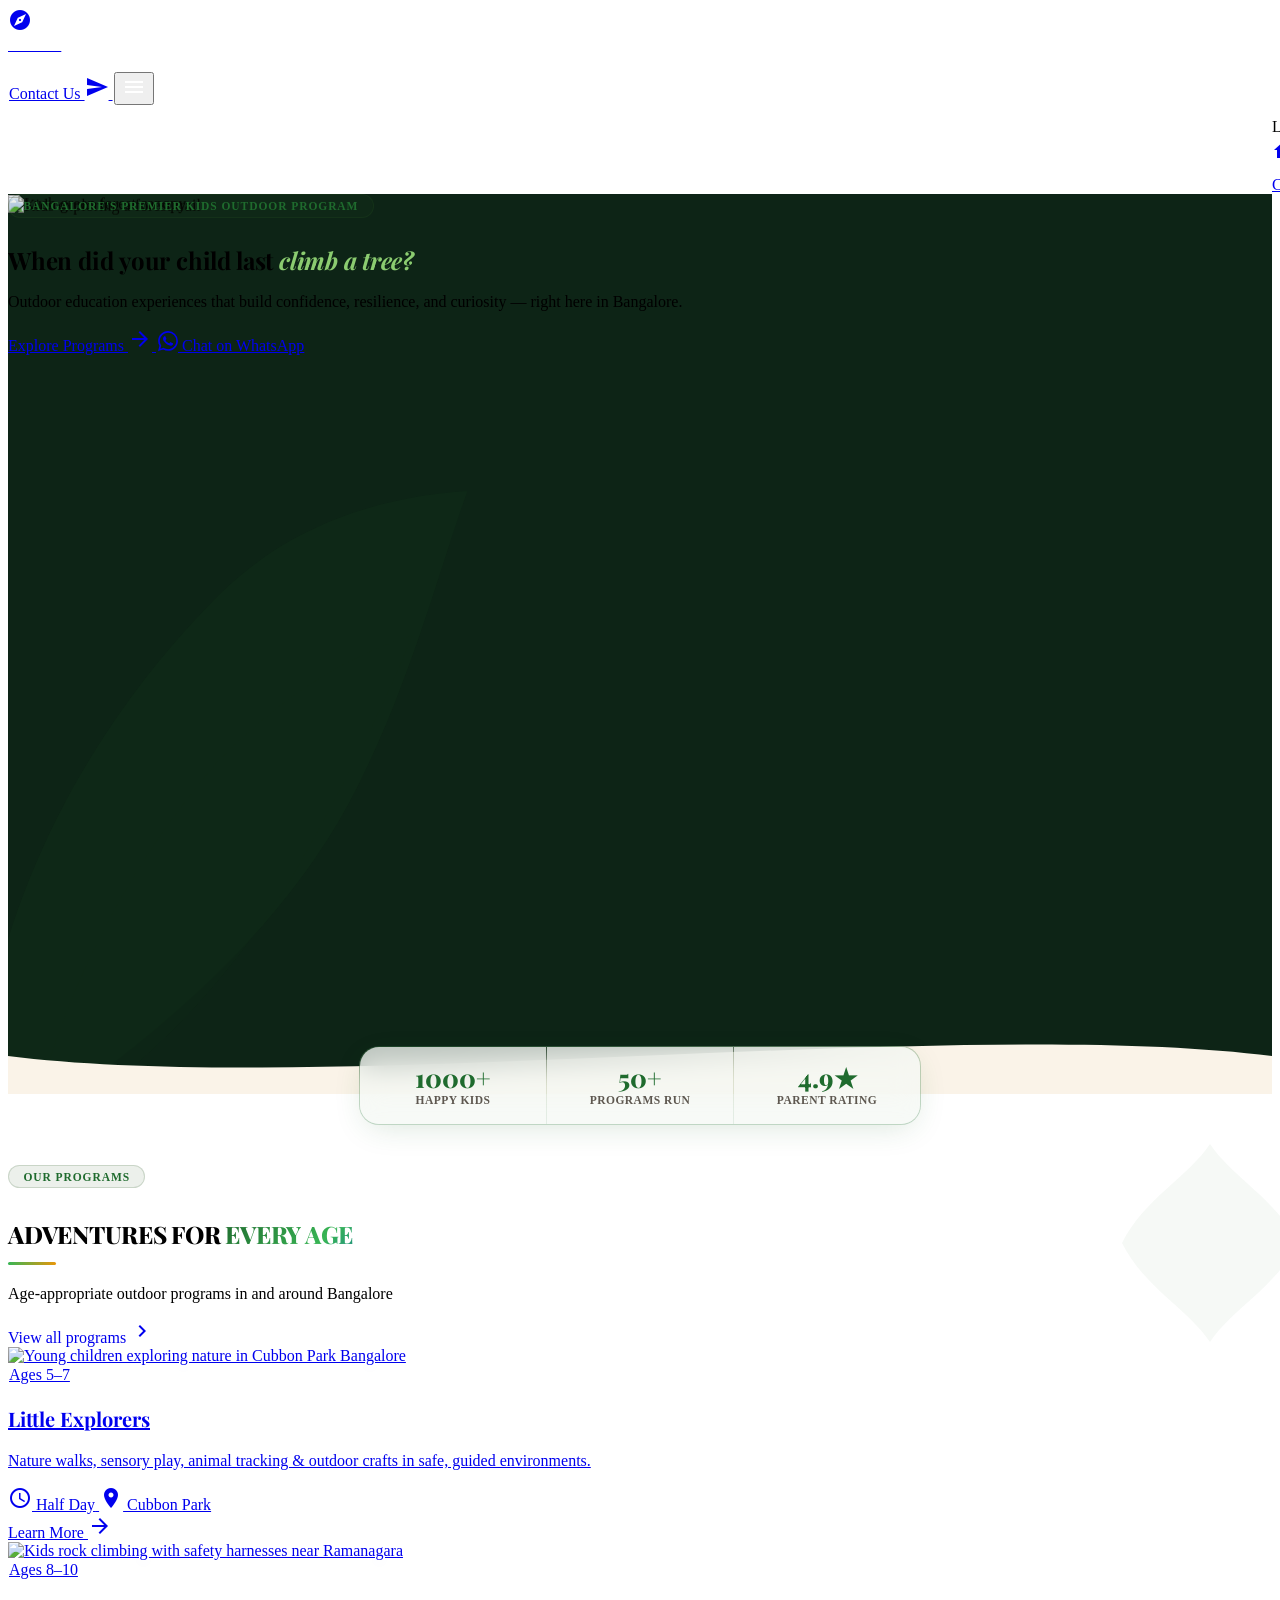
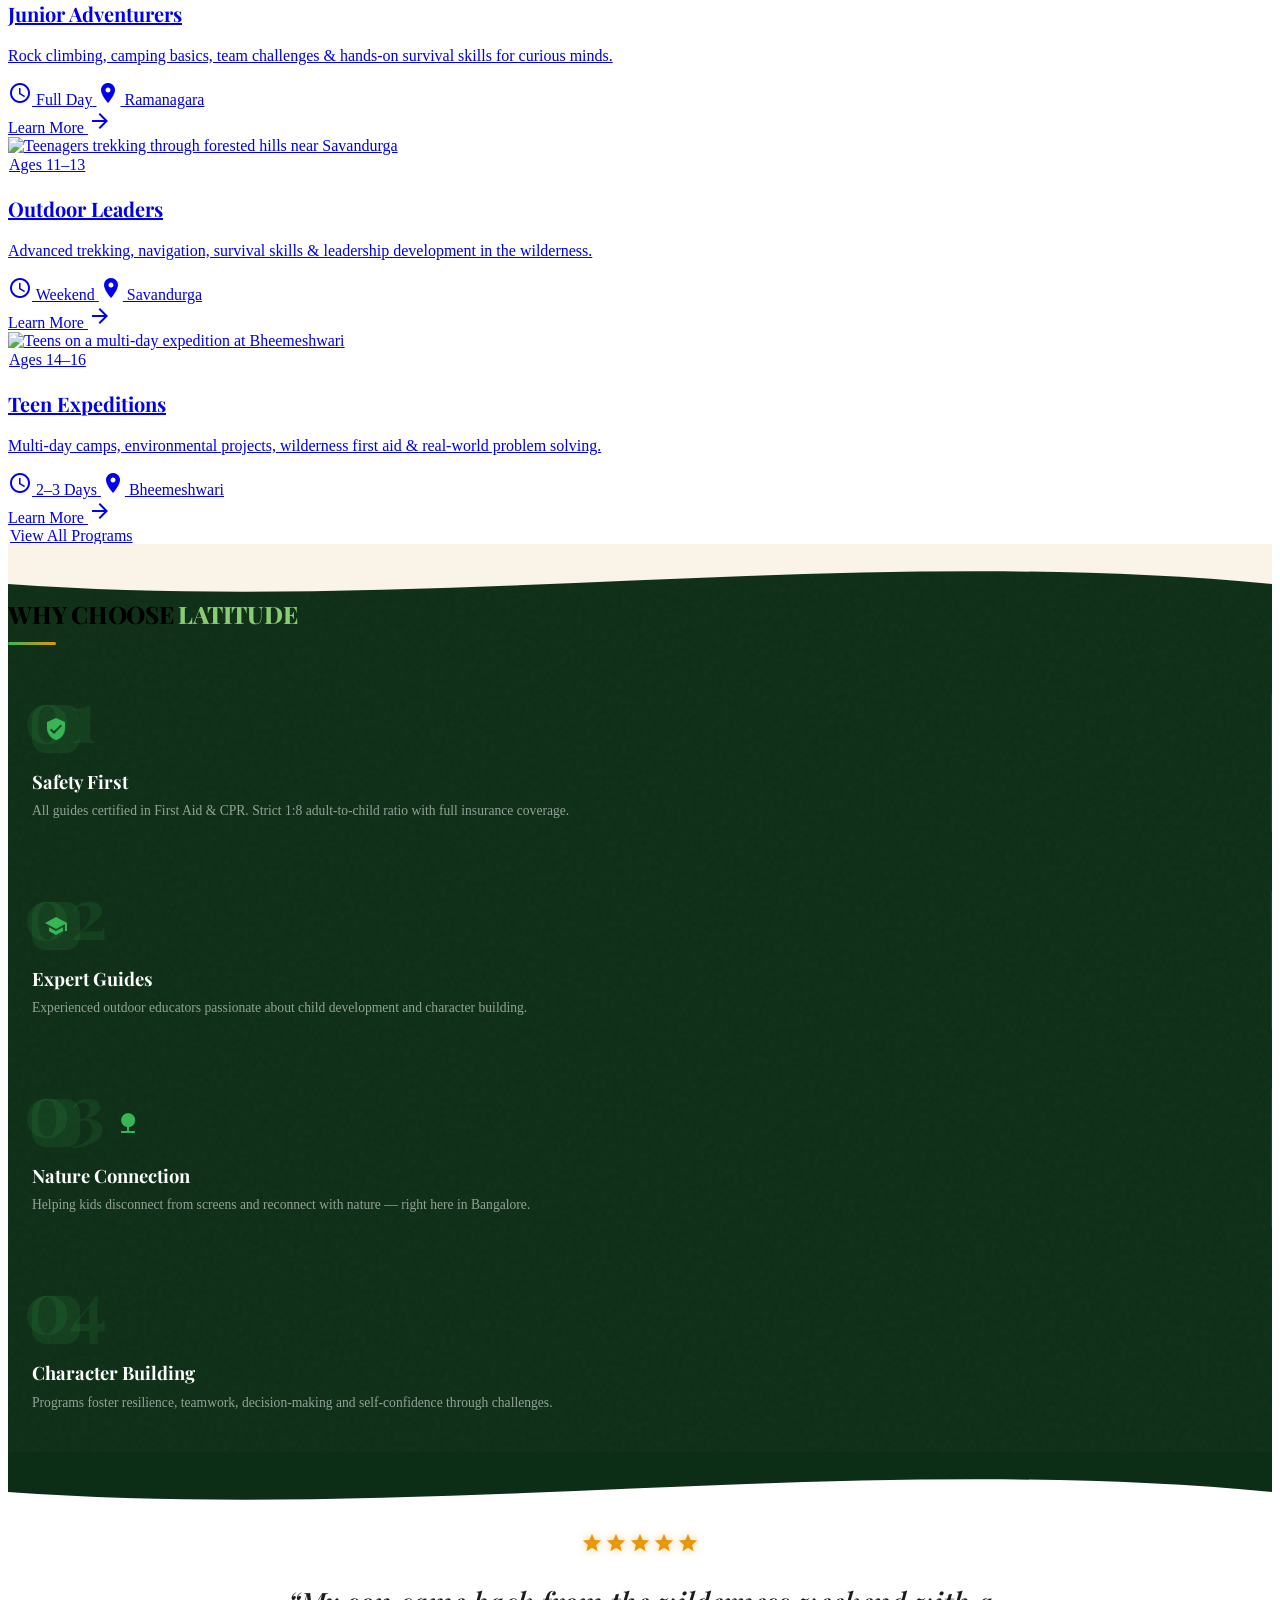
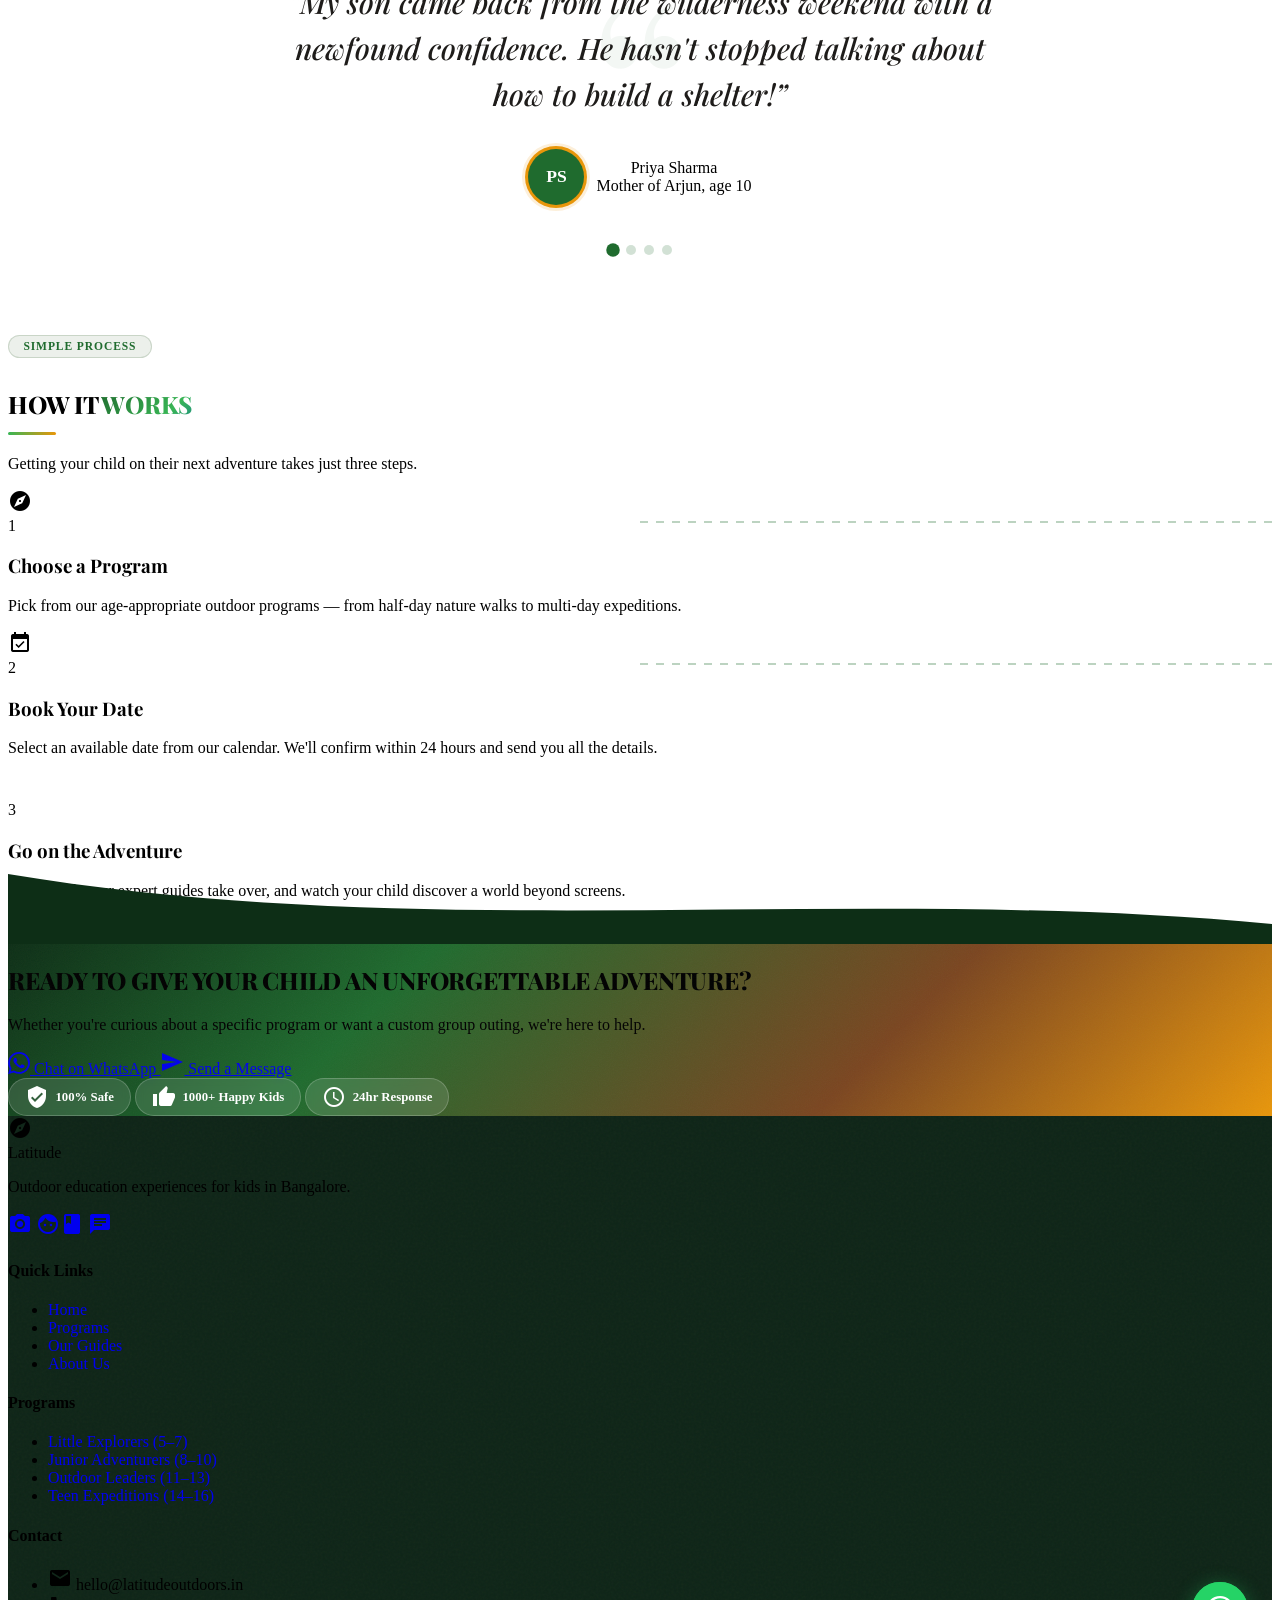
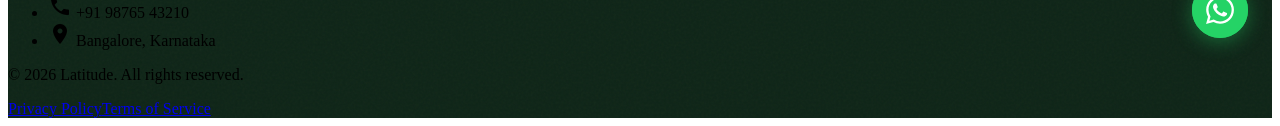
==== commit 34c804b7: "Add 4 program detail pages, fix hero flash bug, update fonts to Plus Jakarta Sans, link all pages to" ====
--- a/index.html
+++ b/index.html
@@ -5,38 +5,51 @@
 <meta content="width=device-width, initial-scale=1.0" name="viewport"/>
 <title>Latitude — Kids Outdoor Adventures in Bangalore</title>
 <meta name="description" content="Latitude offers outdoor education experiences for kids in Bangalore. Nature trails, rock climbing, survival skills & more."/>
+<meta property="og:title" content="Latitude — Kids Outdoor Adventures in Bangalore"/>
+<meta property="og:description" content="Age-appropriate outdoor programs that build confidence, resilience, and curiosity through nature exploration."/>
+<meta property="og:type" content="website"/>
+<meta property="og:url" content="https://latitudekids.in/"/>
+<meta property="og:image" content="https://lh3.googleusercontent.com/aida-public/[base64]"/>
+<meta name="twitter:card" content="summary_large_image"/>
+<meta name="twitter:title" content="Latitude — Kids Outdoor Adventures in Bangalore"/>
+<meta name="twitter:description" content="Age-appropriate outdoor programs that build confidence, resilience, and curiosity through nature exploration."/>
 <script src="https://cdn.tailwindcss.com?plugins=forms,container-queries"></script>
 <link href="https://fonts.googleapis.com/css2?family=Plus+Jakarta+Sans:wght@400;500;600;700;800&amp;display=swap" rel="stylesheet"/>
+<link href="https://fonts.googleapis.com/css2?family=Playfair+Display:ital,wght@0,400;0,500;0,600;0,700;0,800;1,400;1,500;1,700&amp;display=swap" rel="stylesheet"/>
 <link href="https://fonts.googleapis.com/icon?family=Material+Icons" rel="stylesheet"/>
 <link href="https://fonts.googleapis.com/css2?family=Material+Symbols+Outlined:wght,FILL@100..700,0..1&amp;display=swap" rel="stylesheet"/>
 <link href="styles.css" rel="stylesheet"/>
+<link href="home.css" rel="stylesheet"/>
 <script id="tailwind-config">
       tailwind.config = {
         darkMode: "class",
         theme: {
           extend: {
             colors: {
-              "primary": "#2D5A27", 
-              "primary-dark": "#1e3d1a", 
-              "primary-light": "#3a7a30",
-              "accent": "#E8A838",
-              "accent-dark": "#c78c25",
-              "accent-brown": "#8B5A2B",
-              "background-light": "#fdfbf7", 
-              "background-beige": "#f5f2eb",
-              "background-dark": "#1a1816",
+              "primary": "#1f6b2e",
+              "primary-dark": "#144820",
+              "primary-light": "#2d9142",
+              "primary-vivid": "#38b555",
+              "teal": "#1a6b5e",
+              "accent": "#e8960a",
+              "accent-dark": "#bf7808",
+              "accent-warm": "#f0a500",
+              "accent-brown": "#7a4520",
+              "background-light": "#faf3e8",
+              "background-beige": "#f2ede3",
+              "background-dark": "#0d2416",
               "neutral-surface": "#ffffff",
-              "neutral-surface-dark": "#262422",
-              "text-main": "#262422",
-              "text-muted": "#6b665f",
+              "neutral-surface-dark": "#1e1c1a",
+              "text-main": "#1e1c1a",
+              "text-muted": "#5e5850",
             },
             fontFamily: {
               "display": ["Plus Jakarta Sans", "sans-serif"]
             },
             borderRadius: {"DEFAULT": "0.25rem", "lg": "0.5rem", "xl": "0.75rem", "2xl": "1rem", "full": "9999px"},
             boxShadow: {
-              'soft': '0 4px 20px -2px rgba(45, 90, 39, 0.08)',
-              'hover': '0 10px 25px -5px rgba(45, 90, 39, 0.12)',
+              'soft': '0 4px 20px -2px rgba(31, 107, 46, 0.10)',
+              'hover': '0 10px 28px -5px rgba(31, 107, 46, 0.20)',
             }
           },
         },
@@ -44,12 +57,12 @@
     </script>
 </head>
 <body class="bg-background-light dark:bg-background-dark font-display text-text-main dark:text-gray-100 antialiased selection:bg-accent-brown selection:text-white">
-<header id="main-header" class="fixed top-0 w-full z-50 bg-white/90 backdrop-blur-md border-b border-gray-100 transition-all duration-300">
+<header id="main-header" class="header-transparent fixed top-0 w-full z-50 bg-white/90 backdrop-blur-md border-b border-gray-100 transition-all duration-300">
 <div class="max-w-7xl mx-auto px-4 sm:px-6 lg:px-8">
 <div class="flex justify-between items-center h-20">
 <!-- Logo -->
 <a href="index.html" class="flex-shrink-0 flex items-center gap-2 group">
-<div class="w-10 h-10 bg-primary rounded-xl flex items-center justify-center text-white relative overflow-hidden transition-transform duration-300 group-hover:scale-110">
+<div class="w-10 h-10 bg-primary rounded-xl flex items-center justify-center text-white relative overflow-hidden transition-transform duration-300 group-hover:scale-110 logo-icon-bg">
 <span class="material-icons text-xl">explore</span>
 </div>
 <span class="font-extrabold text-2xl tracking-tight text-primary block">Latitude</span>
@@ -63,7 +76,7 @@
 </nav>
 <!-- Desktop CTA + Mobile Toggle -->
 <div class="flex items-center gap-3">
-<a href="contact.html" class="hidden md:inline-flex btn-primary bg-primary text-white font-bold py-2.5 px-6 rounded-xl text-sm items-center gap-2">
+<a href="contact.html" class="hidden md:inline-flex btn-primary header-cta-btn bg-primary text-white font-bold py-2.5 px-6 rounded-xl text-sm items-center gap-2">
 Contact Us
 <span class="material-icons text-base">send</span>
 </a>
@@ -96,50 +109,96 @@
 <a href="contact.html" class="btn-primary flex items-center justify-center gap-2 bg-primary text-white font-bold py-3 px-6 rounded-xl text-sm w-full">Contact Us<span class="material-icons text-base">send</span></a>
 </div>
 </div>
-<main class="pb-12 space-y-16 relative">
-<!-- Decorative floating elements -->
-<div class="fixed top-20 left-10 w-20 h-20 bg-primary/5 rounded-full blur-2xl animate-float" style="animation-delay: 0s;"></div>
-<div class="fixed top-40 right-20 w-32 h-32 bg-accent/5 rounded-full blur-3xl animate-float" style="animation-delay: 1s;"></div>
-<div class="fixed bottom-32 left-1/4 w-24 h-24 bg-primary/5 rounded-full blur-2xl animate-float" style="animation-delay: 2s;"></div>
-
-<section class="relative h-[500px] w-full overflow-hidden shadow-hover group fade-up" style="margin-top: 80px;">
-<img alt="Kids walking on a wooden bridge in a forest" class="absolute inset-0 h-full w-full object-cover transition-transform duration-700 group-hover:scale-110 parallax-img" data-alt="Group of diverse kids trekking across a wooden bridge in a lush green forest" src="https://lh3.googleusercontent.com/aida-public/[base64]"/>
-<div class="absolute inset-0 bg-gradient-to-t from-black/70 via-black/30 to-transparent"></div>
-<!-- Animated nature accent -->
-<div class="absolute top-0 right-0 w-64 h-64 bg-accent/10 rounded-full blur-3xl animate-pulse-slow"></div>
-<div class="relative z-10 flex flex-col justify-end h-full p-8 sm:p-12 max-w-2xl">
-<span class="inline-block py-1.5 px-4 rounded-full bg-accent text-white text-xs font-bold mb-4 w-fit uppercase tracking-wider backdrop-blur-sm shadow-md">Bangalore's #1 Kids Outdoor Program</span>
-<h1 class="text-4xl sm:text-5xl md:text-6xl font-extrabold text-white mb-4 leading-tight">Adventure Awaits<br/>Your Kids in <span class="text-[#8BCC70]">Bangalore</span></h1>
-<p class="text-lg text-gray-200 mb-8 max-w-lg">Outdoor education experiences that build confidence, resilience, and curiosity through nature exploration.</p>
-<div class="flex flex-col sm:flex-row gap-4">
-<a href="programs.html" class="btn-primary bg-primary hover:bg-primary-dark text-white font-bold py-3.5 px-8 rounded-xl transition-all shadow-lg hover:shadow-primary/50 w-fit flex items-center gap-2 group/btn">
-Explore Programs
-<span class="material-icons group-hover/btn:translate-x-1 transition-transform">arrow_forward</span>
-</a>
-
-</div>
-</div>
-</section>
-
-<div class="px-4 sm:px-6 lg:px-8 max-w-7xl mx-auto space-y-16">
-
-<section class="relative">
-<!-- Decorative organic shape -->
-<div class="absolute -top-20 -right-20 w-96 h-96 bg-primary/5 rounded-full blur-3xl -z-10"></div>
+<main class="relative">
+
+<!-- ===== HERO — Layered Parallax ===== -->
+<section class="hero-fullvh relative w-full overflow-hidden">
+  <!-- Layer 1: Background image (slowest parallax) -->
+  <div class="hero-layer hero-layer-bg">
+    <img alt="Lush green forest canopy" src="https://lh3.googleusercontent.com/aida-public/[base64]"/>
+  </div>
+  <!-- Layer 2: Midground image (medium parallax) -->
+  <div class="hero-layer hero-layer-mid" style="z-index:2;">
+    <img alt="Kids exploring a forest trail" src="https://lh3.googleusercontent.com/aida-public/[base64]"/>
+  </div>
+  <!-- Layer 3: Foreground botanical SVG leaves (fastest parallax) -->
+  <div class="hero-layer-fg">
+    <svg class="leaf-left" viewBox="0 0 400 500" xmlns="http://www.w3.org/2000/svg">
+      <path d="M20,500 C20,350 80,200 200,80 C240,40 300,10 380,5 C360,60 340,140 300,220 C250,320 160,400 40,480 Z" fill="#1a4a20"/>
+      <path d="M60,480 C80,380 130,280 200,200 C240,160 280,130 340,110 C320,160 290,220 250,290 C200,370 140,430 60,480 Z" fill="#1a4a20" opacity="0.5"/>
+    </svg>
+    <svg class="leaf-right" viewBox="0 0 400 500" xmlns="http://www.w3.org/2000/svg">
+      <path d="M380,500 C380,350 320,200 200,80 C160,40 100,10 20,5 C40,60 60,140 100,220 C150,320 240,400 360,480 Z" fill="#1a4a20"/>
+      <path d="M340,480 C320,380 270,280 200,200 C160,160 120,130 60,110 C80,160 110,220 150,290 C200,370 260,430 340,480 Z" fill="#1a4a20" opacity="0.5"/>
+    </svg>
+  </div>
+  <!-- Cinematic overlay -->
+  <div class="hero-overlay-rich absolute inset-0"></div>
+  <!-- Hero content -->
+  <div class="hero-content-layer flex flex-col justify-center items-center h-full text-center px-6 sm:px-12 pt-32 pb-36">
+    <span class="section-label text-white border-white/30 bg-white/10 backdrop-blur-sm mb-6 w-fit">Bangalore's Premier Kids Outdoor Program</span>
+    <h1 class="hero-animated-headline hero-headline-serif text-4xl sm:text-5xl md:text-6xl lg:text-7xl font-extrabold text-white mb-6 max-w-4xl">When did your child last <span class="hero-highlight">climb a tree?</span></h1>
+    <p class="text-lg sm:text-xl text-gray-200/90 mb-10 max-w-2xl leading-relaxed">Outdoor education experiences that build confidence, resilience, and curiosity — right here in Bangalore.</p>
+    <div class="flex flex-col sm:flex-row gap-4">
+      <a href="programs.html" class="btn-primary btn-shimmer bg-white text-primary-dark font-bold py-4 px-10 rounded-xl transition-all shadow-lg hover:shadow-xl hover:scale-105 w-fit flex items-center gap-2 group/btn text-base">
+        Explore Programs
+        <span class="material-icons group-hover/btn:translate-x-1 transition-transform">arrow_forward</span>
+      </a>
+      <a href="https://wa.me/919876543210?text=Hi%20Latitude!%20I%27d%20like%20to%20know%20more%20about%20your%20programs." target="_blank" rel="noopener noreferrer" class="btn-animated-border text-white font-bold py-4 px-10 rounded-xl transition-all w-fit flex items-center gap-2 border-white/40 text-base hover:bg-white/10">
+        <svg viewBox="0 0 24 24" fill="currentColor" width="20" height="20"><path d="M17.472 14.382c-.297-.149-1.758-.867-2.03-.967-.273-.099-.471-.148-.67.15-.197.297-.767.966-.94 1.164-.173.199-.347.223-.644.075-.297-.15-1.255-.463-2.39-1.475-.883-.788-1.48-1.761-1.653-2.059-.173-.297-.018-.458.13-.606.134-.133.298-.347.446-.52.149-.174.198-.298.298-.497.099-.198.05-.371-.025-.52-.075-.149-.669-1.612-.916-2.207-.242-.579-.487-.5-.669-.51-.173-.008-.371-.01-.57-.01-.198 0-.52.074-.792.372-.272.297-1.04 1.016-1.04 2.479 0 1.462 1.065 2.875 1.213 3.074.149.198 2.096 3.2 5.077 4.487.709.306 1.262.489 1.694.625.712.227 1.36.195 1.871.118.571-.085 1.758-.719 2.006-1.413.248-.694.248-1.289.173-1.413-.074-.124-.272-.198-.57-.347m-5.421 7.403h-.004a9.87 9.87 0 01-5.031-1.378l-.361-.214-3.741.982.998-3.648-.235-.374a9.86 9.86 0 01-1.51-5.26c.001-5.45 4.436-9.884 9.888-9.884 2.64 0 5.122 1.03 6.988 2.898a9.825 9.825 0 012.893 6.994c-.003 5.45-4.437 9.884-9.885 9.884m8.413-18.297A11.815 11.815 0 0012.05 0C5.495 0 .16 5.335.157 11.892c0 2.096.547 4.142 1.588 5.945L.057 24l6.305-1.654a11.882 11.882 0 005.683 1.448h.005c6.554 0 11.89-5.335 11.893-11.893a11.821 11.821 0 00-3.48-8.413z"/></svg>
+        Chat on WhatsApp
+      </a>
+    </div>
+  </div>
+  <!-- Scroll Indicator -->
+  <div class="scroll-indicator">
+    <div class="scroll-indicator-dots"><span></span><span></span><span></span></div>
+    <span class="material-icons scroll-arrow">keyboard_arrow_down</span>
+  </div>
+  <!-- Bottom Wave -->
+  <div class="hero-wave">
+    <svg viewBox="0 0 1440 60" preserveAspectRatio="none" xmlns="http://www.w3.org/2000/svg">
+      <path d="M0,30 C360,60 1080,0 1440,30 L1440,60 L0,60 Z" fill="#faf3e8"/>
+    </svg>
+  </div>
+</section>
+
+<!-- Hero Stat Bar -->
+<div class="hero-stat-bar fade-up" style="margin-top:-3rem;">
+  <div class="hero-stat-item">
+    <div class="stat-num font-serif-display">1000+</div>
+    <div class="stat-label">Happy Kids</div>
+  </div>
+  <div class="hero-stat-item">
+    <div class="stat-num font-serif-display">50+</div>
+    <div class="stat-label">Programs Run</div>
+  </div>
+  <div class="hero-stat-item">
+    <div class="stat-num font-serif-display">4.9&#9733;</div>
+    <div class="stat-label">Parent Rating</div>
+  </div>
+</div>
+
+<div class="max-w-7xl mx-auto px-4 sm:px-6 lg:px-8 space-y-0">
+
+<!-- ===== PROGRAMS SECTION ===== -->
+<section class="relative section-botanical py-16 fade-up">
 <div class="flex justify-between items-end mb-8 fade-up">
 <div>
-<span class="text-primary font-bold text-sm uppercase tracking-wider">Our Programs</span>
-<h2 class="text-3xl font-bold mb-1 mt-2">Adventures for Every Age</h2>
+<span class="section-label">Our Programs</span>
+<h2 class="text-3xl sm:text-4xl font-bold mb-1 mt-2 section-heading-serif">Adventures for <span class="text-gradient-nature">Every Age</span></h2>
 <p class="text-text-muted dark:text-gray-400">Age-appropriate outdoor programs in and around Bangalore</p>
 </div>
 <a class="hidden sm:flex items-center gap-1 text-sm font-bold text-primary link-hover" href="programs.html">View all programs <span class="material-icons text-sm">chevron_right</span></a>
 </div>
 <div class="grid grid-cols-1 sm:grid-cols-2 lg:grid-cols-4 gap-6 stagger-children">
-<a href="programs.html" class="card-hover group cursor-pointer rounded-2xl overflow-hidden bg-white border border-gray-100 shadow-soft block">
+<a href="little-explorers.html" class="program-card card-hover group cursor-pointer rounded-2xl overflow-hidden bg-white border border-gray-100 shadow-soft block">
 <div class="relative aspect-[4/3] overflow-hidden">
-<img alt="Young children exploring nature in Cubbon Park Bangalore" class="w-full h-full object-cover img-zoom transition-transform duration-500" src="https://lh3.googleusercontent.com/aida-public/[base64]"/>
-<div class="absolute top-3 left-3 bg-accent text-white px-3 py-1 rounded-full text-xs font-bold shadow-sm">
-Ages 5–7
+<img alt="Young children exploring nature in Cubbon Park Bangalore" class="w-full h-full object-cover img-zoom transition-transform duration-500 group-hover:scale-110" src="https://lh3.googleusercontent.com/aida-public/[base64]"/>
+<div class="absolute top-3 left-3 badge-blur bg-accent text-white px-3 py-1 rounded-full text-xs font-bold shadow-sm">Ages 5–7</div>
+<div class="card-glass-overlay">
+<p class="text-white/90 text-xs font-semibold mb-1">Nature walks, sensory play & animal tracking</p>
+<span class="card-glass-cta">Enquire <span class="material-icons text-sm">arrow_forward</span></span>
 </div>
 </div>
 <div class="p-5">
@@ -152,11 +211,13 @@
 <span class="mt-4 flex items-center gap-1 text-primary font-bold text-sm group-hover:gap-2 transition-all">Learn More <span class="material-icons text-base">arrow_forward</span></span>
 </div>
 </a>
-<a href="programs.html" class="card-hover group cursor-pointer rounded-2xl overflow-hidden bg-white border border-gray-100 shadow-soft block fade-up">
+<a href="junior-adventurers.html" class="program-card card-hover group cursor-pointer rounded-2xl overflow-hidden bg-white border border-gray-100 shadow-soft block fade-up">
 <div class="relative aspect-[4/3] overflow-hidden">
-<img alt="Kids rock climbing with safety harnesses near Ramanagara" class="w-full h-full object-cover img-zoom transition-transform duration-500" src="https://lh3.googleusercontent.com/aida-public/[base64]"/>
-<div class="absolute top-3 left-3 bg-primary text-white px-3 py-1 rounded-full text-xs font-bold shadow-sm">
-Ages 8–10
+<img alt="Kids rock climbing with safety harnesses near Ramanagara" class="w-full h-full object-cover img-zoom transition-transform duration-500 group-hover:scale-110" src="https://lh3.googleusercontent.com/aida-public/[base64]"/>
+<div class="absolute top-3 left-3 badge-blur bg-primary text-white px-3 py-1 rounded-full text-xs font-bold shadow-sm">Ages 8–10</div>
+<div class="card-glass-overlay">
+<p class="text-white/90 text-xs font-semibold mb-1">Rock climbing, camping & survival skills</p>
+<span class="card-glass-cta">Enquire <span class="material-icons text-sm">arrow_forward</span></span>
 </div>
 </div>
 <div class="p-5">
@@ -169,11 +230,13 @@
 <span class="mt-4 flex items-center gap-1 text-primary font-bold text-sm group-hover:gap-2 transition-all">Learn More <span class="material-icons text-base">arrow_forward</span></span>
 </div>
 </a>
-<a href="programs.html" class="card-hover group cursor-pointer rounded-2xl overflow-hidden bg-white border border-gray-100 shadow-soft block fade-up">
+<a href="outdoor-leaders.html" class="program-card card-hover group cursor-pointer rounded-2xl overflow-hidden bg-white border border-gray-100 shadow-soft block fade-up">
 <div class="relative aspect-[4/3] overflow-hidden">
-<img alt="Teenagers trekking through forested hills near Savandurga" class="w-full h-full object-cover img-zoom transition-transform duration-500" src="https://lh3.googleusercontent.com/aida-public/[base64]"/>
-<div class="absolute top-3 left-3 bg-accent-brown text-white px-3 py-1 rounded-full text-xs font-bold shadow-sm">
-Ages 11–13
+<img alt="Teenagers trekking through forested hills near Savandurga" class="w-full h-full object-cover img-zoom transition-transform duration-500 group-hover:scale-110" src="https://lh3.googleusercontent.com/aida-public/[base64]"/>
+<div class="absolute top-3 left-3 badge-blur bg-accent-brown text-white px-3 py-1 rounded-full text-xs font-bold shadow-sm">Ages 11–13</div>
+<div class="card-glass-overlay">
+<p class="text-white/90 text-xs font-semibold mb-1">Advanced trekking, navigation & leadership</p>
+<span class="card-glass-cta">Enquire <span class="material-icons text-sm">arrow_forward</span></span>
 </div>
 </div>
 <div class="p-5">
@@ -186,11 +249,13 @@
 <span class="mt-4 flex items-center gap-1 text-primary font-bold text-sm group-hover:gap-2 transition-all">Learn More <span class="material-icons text-base">arrow_forward</span></span>
 </div>
 </a>
-<a href="programs.html" class="card-hover group cursor-pointer rounded-2xl overflow-hidden bg-white border border-gray-100 shadow-soft block fade-up">
+<a href="teen-expeditions.html" class="program-card card-hover group cursor-pointer rounded-2xl overflow-hidden bg-white border border-gray-100 shadow-soft block fade-up">
 <div class="relative aspect-[4/3] overflow-hidden">
-<img alt="Teens on a multi-day expedition at Bheemeshwari" class="w-full h-full object-cover img-zoom transition-transform duration-500" src="https://lh3.googleusercontent.com/aida-public/[base64]"/>
-<div class="absolute top-3 left-3 bg-primary-dark text-white px-3 py-1 rounded-full text-xs font-bold shadow-sm">
-Ages 14–16
+<img alt="Teens on a multi-day expedition at Bheemeshwari" class="w-full h-full object-cover img-zoom transition-transform duration-500 group-hover:scale-110" src="https://lh3.googleusercontent.com/aida-public/[base64]"/>
+<div class="absolute top-3 left-3 badge-blur bg-primary-dark text-white px-3 py-1 rounded-full text-xs font-bold shadow-sm">Ages 14–16</div>
+<div class="card-glass-overlay">
+<p class="text-white/90 text-xs font-semibold mb-1">Multi-day camps & wilderness first aid</p>
+<span class="card-glass-cta">Enquire <span class="material-icons text-sm">arrow_forward</span></span>
 </div>
 </div>
 <div class="p-5">
@@ -205,245 +270,168 @@
 </a>
 </div>
 <div class="mt-8 flex justify-center sm:hidden">
-<a href="programs.html" class="btn-outline border-2 border-text-main rounded-xl px-6 py-3 font-bold text-sm inline-block">View All Programs</a>
-</div>
-</section>
-
-<section class="py-12 relative overflow-hidden fade-up">
-<!-- Decorative elements -->
-<div class="absolute top-0 left-0 w-72 h-72 bg-accent/5 rounded-full blur-3xl -z-10 animate-float" style="animation-delay: 0.5s;"></div>
-<div class="flex justify-between items-end mb-8 slide-left">
-<div class="max-w-2xl">
-<span class="text-primary font-bold text-sm uppercase tracking-wider">Testimonials</span>
-<h2 class="text-3xl font-bold mb-2">Loved by Parents</h2>
-<p class="text-text-muted dark:text-gray-400">Hear from families who have discovered new horizons with Latitude.</p>
-</div>
-<div class="hidden sm:flex gap-2">
-<button id="testimonial-prev" class="w-10 h-10 rounded-full border border-gray-300 dark:border-gray-700 flex items-center justify-center hover:bg-primary hover:text-white hover:border-primary transition-all">
-<span class="material-icons">chevron_left</span>
-</button>
-<button id="testimonial-next" class="w-10 h-10 rounded-full border border-gray-300 dark:border-gray-700 flex items-center justify-center hover:bg-primary hover:text-white hover:border-primary transition-all">
-<span class="material-icons">chevron_right</span>
-</button>
-</div>
-</div>
-<div id="testimonial-carousel" class="flex gap-6 overflow-x-auto pb-8 snap-x scrollbar-hide -mx-4 px-4 sm:mx-0 sm:px-0">
-<div class="min-w-[300px] sm:min-w-[380px] snap-center card-hover-subtle bg-white p-6 rounded-2xl shadow-soft border border-gray-100">
-<div class="flex items-center gap-1 text-accent mb-4">
-<span class="material-icons text-sm">star</span><span class="material-icons text-sm">star</span><span class="material-icons text-sm">star</span><span class="material-icons text-sm">star</span><span class="material-icons text-sm">star</span>
-</div>
-<p class="text-lg font-medium leading-relaxed mb-6">"My son came back from the wilderness weekend with a newfound confidence. He hasn't stopped talking about how to build a shelter!"</p>
-<div class="flex items-center gap-3">
-<div class="w-12 h-12 rounded-full bg-primary/10 flex items-center justify-center text-primary font-bold text-lg">PS</div>
-<div>
-<h4 class="font-bold text-sm">Priya Sharma</h4>
-<p class="text-xs text-text-muted">Mother of Arjun, age 10</p>
-</div>
-</div>
-</div>
-<div class="min-w-[300px] sm:min-w-[380px] snap-center card-hover-subtle bg-white p-6 rounded-2xl shadow-soft border border-gray-100">
-<div class="flex items-center gap-1 text-accent mb-4">
-<span class="material-icons text-sm">star</span><span class="material-icons text-sm">star</span><span class="material-icons text-sm">star</span><span class="material-icons text-sm">star</span><span class="material-icons text-sm">star</span>
-</div>
-<p class="text-lg font-medium leading-relaxed mb-6">"Latitude guides are exceptional. They managed to engage my teenager in nature without him missing his phone for a second. Truly magical."</p>
-<div class="flex items-center gap-3">
-<div class="w-12 h-12 rounded-full bg-primary/10 flex items-center justify-center text-primary font-bold text-lg">RK</div>
-<div>
-<h4 class="font-bold text-sm">Rajesh Kumar</h4>
-<p class="text-xs text-text-muted">Father of Kiran, age 14</p>
-</div>
-</div>
-</div>
-<div class="min-w-[300px] sm:min-w-[380px] snap-center card-hover-subtle bg-white p-6 rounded-2xl shadow-soft border border-gray-100">
-<div class="flex items-center gap-1 text-accent mb-4">
-<span class="material-icons text-sm">star</span><span class="material-icons text-sm">star</span><span class="material-icons text-sm">star</span><span class="material-icons text-sm">star</span><span class="material-icons text-sm">star</span>
-</div>
-<p class="text-lg font-medium leading-relaxed mb-6">"Safety was my biggest concern, but the protocols Latitude has in place are top-notch. I felt completely at ease sending my daughter on the trekking program."</p>
-<div class="flex items-center gap-3">
-<div class="w-12 h-12 rounded-full bg-primary/10 flex items-center justify-center text-primary font-bold text-lg">AN</div>
-<div>
-<h4 class="font-bold text-sm">Anita Nair</h4>
-<p class="text-xs text-text-muted">Mother of Meera, age 8</p>
-</div>
-</div>
-</div>
-<div class="min-w-[300px] sm:min-w-[380px] snap-center card-hover-subtle bg-white p-6 rounded-2xl shadow-soft border border-gray-100">
-<div class="flex items-center gap-1 text-accent mb-4">
-<span class="material-icons text-sm">star</span><span class="material-icons text-sm">star</span><span class="material-icons text-sm">star</span><span class="material-icons text-sm">star</span><span class="material-icons text-sm">star_half</span>
-</div>
-<p class="text-lg font-medium leading-relaxed mb-6">"We've done three programs with Latitude now. Each one has been unique, educational, and most importantly, incredibly fun for the kids!"</p>
-<div class="flex items-center gap-3">
-<div class="w-12 h-12 rounded-full bg-primary/10 flex items-center justify-center text-primary font-bold text-lg">VR</div>
-<div>
-<h4 class="font-bold text-sm">Vikram Reddy</h4>
-<p class="text-xs text-text-muted">Father of twins, age 12</p>
-</div>
-</div>
-</div>
-</div>
-</section>
-<section class="bg-primary/5 dark:bg-primary/10 rounded-3xl p-8 sm:p-12 border border-primary/10 relative overflow-hidden fade-up">
-<!-- Organic background shapes -->
-<div class="absolute -top-20 -left-20 w-64 h-64 bg-accent/10 rounded-full blur-3xl"></div>
-<div class="absolute -bottom-20 -right-20 w-80 h-80 bg-primary/10 rounded-full blur-3xl"></div>
-<div class="text-center max-w-2xl mx-auto mb-12 relative z-10 slide-up">
-<span class="text-primary font-bold text-sm uppercase tracking-wider">Why Parents Trust Us</span>
-<h2 class="text-3xl font-bold mb-4 mt-2">Why Choose Latitude</h2>
-<p class="text-text-muted dark:text-gray-300">We combine expert instruction, safety-first protocols, and a genuine love for the outdoors.</p>
-</div>
-<div class="grid grid-cols-1 md:grid-cols-4 gap-8 stagger-children relative z-10">
-<div class="card-hover-subtle flex flex-col items-center text-center p-4 bg-white rounded-2xl border border-gray-100 fade-up">
-<div class="w-16 h-16 bg-primary/10 rounded-2xl shadow-soft flex items-center justify-center mb-6 text-primary icon-pulse">
-<span class="material-icons text-3xl">verified_user</span>
-</div>
-<h3 class="text-lg font-bold mb-2">Safety First</h3>
-<p class="text-sm text-text-muted dark:text-gray-400 leading-relaxed">All guides are certified in First Aid & CPR. Strict 1:8 adult-to-child ratio with full insurance.</p>
-</div>
-<div class="card-hover-subtle flex flex-col items-center text-center p-4 bg-white rounded-2xl border border-gray-100 fade-up">
-<div class="w-16 h-16 bg-primary/10 rounded-2xl shadow-soft flex items-center justify-center mb-6 text-primary icon-pulse">
-<span class="material-icons text-3xl">school</span>
-</div>
-<h3 class="text-lg font-bold mb-2">Expert Guides</h3>
-<p class="text-sm text-text-muted dark:text-gray-400 leading-relaxed">Experienced outdoor educators passionate about child development and character building.</p>
-</div>
-<div class="card-hover-subtle flex flex-col items-center text-center p-4 bg-white rounded-2xl border border-gray-100 fade-up">
-<div class="w-16 h-16 bg-primary/10 rounded-2xl shadow-soft flex items-center justify-center mb-6 text-primary icon-pulse">
-<span class="material-icons text-3xl">emoji_nature</span>
-</div>
-<h3 class="text-lg font-bold mb-2">Nature Connection</h3>
-<p class="text-sm text-text-muted dark:text-gray-400 leading-relaxed">We help kids disconnect from screens and reconnect with nature—right here in Bangalore.</p>
-</div>
-<div class="card-hover-subtle flex flex-col items-center text-center p-4 bg-white rounded-2xl border border-gray-100 fade-up">
-<div class="w-16 h-16 bg-primary/10 rounded-2xl shadow-soft flex items-center justify-center mb-6 text-primary icon-pulse">
-<span class="material-icons text-3xl">psychology</span>
-</div>
-<h3 class="text-lg font-bold mb-2">Character Building</h3>
-<p class="text-sm text-text-muted dark:text-gray-400 leading-relaxed">Programs foster resilience, teamwork, decision-making and self-confidence through outdoor challenges.</p>
-</div>
-</div>
-</section>
-<!-- ===== CTA SECTION ===== -->
-<section id="contact" class="relative overflow-hidden py-16 sm:py-20">
-  <!-- Animated background elements -->
-  <div class="absolute inset-0 bg-gradient-to-br from-primary/10 via-accent/5 to-primary/5"></div>
-  <div class="absolute -top-24 -right-24 w-96 h-96 bg-accent/20 rounded-full blur-3xl animate-pulse-slow"></div>
-  <div class="absolute -bottom-24 -left-24 w-80 h-80 bg-primary/20 rounded-full blur-3xl animate-float"></div>
-  
-  <div class="max-w-6xl mx-auto relative z-10 px-4 sm:px-6">
-    <div class="grid grid-cols-1 lg:grid-cols-2 gap-12 items-center">
-      
-      <!-- Left: CTA Content -->
-      <div class="text-center lg:text-left">
-        <span class="inline-block px-4 py-2 bg-primary/10 text-primary font-bold text-sm uppercase tracking-wider rounded-full mb-4">Start Your Journey</span>
-        <h2 class="text-4xl sm:text-5xl font-extrabold mb-6 leading-tight">
-          Ready to Give Your Child an <span class="text-primary">Unforgettable Adventure?</span>
-        </h2>
-        <p class="text-lg text-text-muted mb-8 max-w-lg mx-auto lg:mx-0">
-          Whether you're curious about a specific program or want to book a custom group outing, we're here to help. Let's talk about your child's next great outdoor experience.
-        </p>
-        
-        <!-- CTA Buttons -->
-        <div class="flex flex-col sm:flex-row gap-4 justify-center lg:justify-start mb-8">
-          <a href="contact.html" class="btn-primary bg-primary hover:bg-primary-dark text-white font-bold py-4 px-8 rounded-xl flex items-center justify-center gap-2 shadow-lg hover:shadow-xl hover:scale-105 transition-all group">
-            <span class="material-icons">send</span>
-            Get in Touch
-            <span class="material-icons group-hover:translate-x-1 transition-transform">arrow_forward</span>
-          </a>
-          <a href="programs.html" class="border-2 border-primary text-primary hover:bg-primary hover:text-white font-bold py-4 px-8 rounded-xl flex items-center justify-center gap-2 transition-all hover:scale-105">
-            <span class="material-icons">explore</span>
-            Browse Programs
-          </a>
-        </div>
-        
-        <!-- Trust Elements -->
-        <div class="flex flex-wrap justify-center lg:justify-start items-center gap-6 text-sm">
-          <div class="flex items-center gap-2">
-            <span class="material-icons text-primary">verified_user</span>
-            <span class="font-semibold">100% Safe</span>
-          </div>
-          <div class="flex items-center gap-2">
-            <span class="material-icons text-primary">thumb_up</span>
-            <span class="font-semibold">1000+ Happy Kids</span>
-          </div>
-          <div class="flex items-center gap-2">
-            <span class="material-icons text-primary">schedule</span>
-            <span class="font-semibold">24hr Response</span>
-          </div>
-        </div>
-      </div>
-      
-      <!-- Right: Contact Info Cards -->
-      <div class="space-y-4">
-        <!-- WhatsApp Card -->
-        <a href="https://wa.me/919876543210?text=Hi%20Latitude!%20I'm%20interested%20in%20outdoor%20programs%20for%20my%20child." target="_blank" class="block bg-gradient-to-br from-green-500 to-green-600 rounded-2xl p-6 text-white shadow-lg hover:shadow-xl transition-all duration-300 transform hover:-translate-y-1 cursor-pointer">
-          <div class="flex items-center gap-4 mb-4">
-            <div class="w-14 h-14 bg-white/20 rounded-xl flex items-center justify-center flex-shrink-0">
-              <span class="material-icons text-3xl">chat</span>
-            </div>
-            <div>
-              <h3 class="font-bold text-lg">Quick Chat on WhatsApp</h3>
-              <p class="text-sm text-white/90">Fastest way to reach us!</p>
-            </div>
-          </div>
-          <div class="flex items-center gap-2 font-bold">
-            <span>Chat Now</span>
-            <span class="material-icons">arrow_forward</span>
-          </div>
-        </a>
-        
-        <!-- Email & Phone Card -->
-        <div class="bg-white rounded-2xl p-6 shadow-soft border border-gray-100">
-          <h3 class="font-bold text-lg mb-4">Other Ways to Reach Us</h3>
-          <div class="space-y-4">
-            <a href="mailto:hello@latitudeoutdoors.in" class="flex items-center gap-4 hover:bg-primary/5 p-3 rounded-xl transition-colors group">
-              <div class="w-12 h-12 bg-primary/10 rounded-xl flex items-center justify-center flex-shrink-0 group-hover:bg-primary/20 transition-colors">
-                <span class="material-icons text-primary">email</span>
-              </div>
-              <div>
-                <h4 class="font-semibold text-sm">Email Us</h4>
-                <p class="text-text-muted text-sm">hello@latitudeoutdoors.in</p>
-              </div>
-            </a>
-            <a href="tel:+919876543210" class="flex items-center gap-4 hover:bg-primary/5 p-3 rounded-xl transition-colors group">
-              <div class="w-12 h-12 bg-primary/10 rounded-xl flex items-center justify-center flex-shrink-0 group-hover:bg-primary/20 transition-colors">
-                <span class="material-icons text-primary">phone</span>
-              </div>
-              <div>
-                <h4 class="font-semibold text-sm">Call Us</h4>
-                <p class="text-text-muted text-sm">+91 98765 43210</p>
-              </div>
-            </a>
-            <div class="flex items-center gap-4 p-3">
-              <div class="w-12 h-12 bg-primary/10 rounded-xl flex items-center justify-center flex-shrink-0">
-                <span class="material-icons text-primary">location_on</span>
-              </div>
-              <div>
-                <h4 class="font-semibold text-sm">Based In</h4>
-                <p class="text-text-muted text-sm">Bangalore, Karnataka</p>
-              </div>
-            </div>
-          </div>
-        </div>
-        
-        <!-- Testimonial Snippet -->
-        <div class="bg-accent/10 rounded-2xl p-6 border border-accent/20">
-          <div class="flex items-center gap-2 mb-3">
-            <span class="material-icons text-accent">star</span>
-            <span class="material-icons text-accent">star</span>
-            <span class="material-icons text-accent">star</span>
-            <span class="material-icons text-accent">star</span>
-            <span class="material-icons text-accent">star</span>
-          </div>
-          <p class="text-sm text-text-main italic mb-2">"Best decision we made for our daughter. She came back glowing with confidence!"</p>
-          <p class="text-xs text-text-muted font-semibold">— Priya R., Bangalore parent</p>
-        </div>
-      </div>
-      
-    </div>
-  </div>
-</section>
-</div>
-<footer class="bg-text-main text-gray-300 pt-16 pb-8">
+<a href="programs.html" class="btn-animated-border border-2 border-text-main rounded-xl px-6 py-3 font-bold text-sm inline-block text-text-main">View All Programs</a>
+</div>
+</section>
+
+</div><!-- end max-w-7xl wrapper -->
+
+<!-- ===== WAVE DIVIDER: Programs → Feature Strip ===== -->
+<div class="section-wave" style="background:#0d2e16;">
+  <div class="section-wave-top">
+    <svg viewBox="0 0 1440 70" preserveAspectRatio="none" xmlns="http://www.w3.org/2000/svg">
+      <path d="M0,40 C480,70 960,0 1440,40 L1440,0 L0,0 Z" fill="#faf3e8"/>
+    </svg>
+  </div>
+</div>
+
+<!-- ===== FEATURE STRIP — Why Choose Latitude ===== -->
+<section class="feature-strip py-16 sm:py-20">
+  <div class="max-w-7xl mx-auto px-4 sm:px-6 lg:px-8">
+    <div class="text-center mb-12 fade-up">
+      <span class="section-label text-white/60 border-white/20">Why Parents Trust Us</span>
+      <h2 class="text-3xl sm:text-4xl font-bold text-white mt-3 section-heading-serif">Why Choose <span style="color:#8BCC70;">Latitude</span></h2>
+    </div>
+    <div class="grid grid-cols-1 sm:grid-cols-2 md:grid-cols-4 gap-0 sm:gap-0">
+      <div class="feature-strip-item fade-up">
+        <div class="feature-strip-num">01</div>
+        <div class="feature-strip-icon"><span class="material-icons text-2xl">verified_user</span></div>
+        <div class="feature-strip-title">Safety First</div>
+        <div class="feature-strip-desc">All guides certified in First Aid & CPR. Strict 1:8 adult-to-child ratio with full insurance coverage.</div>
+      </div>
+      <div class="feature-strip-item fade-up">
+        <div class="feature-strip-num">02</div>
+        <div class="feature-strip-icon"><span class="material-icons text-2xl">school</span></div>
+        <div class="feature-strip-title">Expert Guides</div>
+        <div class="feature-strip-desc">Experienced outdoor educators passionate about child development and character building.</div>
+      </div>
+      <div class="feature-strip-item fade-up">
+        <div class="feature-strip-num">03</div>
+        <div class="feature-strip-icon"><span class="material-icons text-2xl">emoji_nature</span></div>
+        <div class="feature-strip-title">Nature Connection</div>
+        <div class="feature-strip-desc">Helping kids disconnect from screens and reconnect with nature — right here in Bangalore.</div>
+      </div>
+      <div class="feature-strip-item fade-up">
+        <div class="feature-strip-num">04</div>
+        <div class="feature-strip-icon"><span class="material-icons text-2xl">psychology</span></div>
+        <div class="feature-strip-title">Character Building</div>
+        <div class="feature-strip-desc">Programs foster resilience, teamwork, decision-making and self-confidence through challenges.</div>
+      </div>
+    </div>
+  </div>
+</section>
+
+<!-- ===== WAVE DIVIDER: Feature Strip → Testimonial ===== -->
+<div class="section-wave" style="background:#faf3e8;">
+  <div class="section-wave-top">
+    <svg viewBox="0 0 1440 70" preserveAspectRatio="none" xmlns="http://www.w3.org/2000/svg">
+      <path d="M0,40 C480,70 960,0 1440,40 L1440,0 L0,0 Z" fill="#0d2e16"/>
+    </svg>
+  </div>
+</div>
+
+<!-- ===== FEATURED TESTIMONIAL ===== -->
+<section class="testimonial-featured bg-background-light fade-up">
+  <div class="testimonial-featured-bg">&ldquo;</div>
+  <div class="testimonial-stars">
+    <span class="material-icons">star</span>
+    <span class="material-icons">star</span>
+    <span class="material-icons">star</span>
+    <span class="material-icons">star</span>
+    <span class="material-icons">star</span>
+  </div>
+  <p id="featured-quote" class="testimonial-featured-quote">&ldquo;My son came back from the wilderness weekend with a newfound confidence. He hasn&rsquo;t stopped talking about how to build a shelter!&rdquo;</p>
+  <div id="featured-author" class="testimonial-featured-author">
+    <div class="testimonial-featured-avatar">PS</div>
+    <div class="text-left">
+      <div class="author-name font-bold text-sm">Priya Sharma</div>
+      <div class="author-detail text-xs text-text-muted">Mother of Arjun, age 10</div>
+    </div>
+  </div>
+  <div id="featured-dots" class="testimonial-dots"></div>
+</section>
+
+<div class="max-w-7xl mx-auto px-4 sm:px-6 lg:px-8">
+
+<!-- ===== HOW IT WORKS ===== -->
+<section class="py-12 relative">
+  <div class="text-center mb-12 fade-up">
+    <span class="section-label">Simple Process</span>
+    <h2 class="text-3xl sm:text-4xl font-bold mt-2 mb-3 section-heading-serif">How It <span class="text-gradient-nature">Works</span></h2>
+    <p class="text-text-muted max-w-xl mx-auto">Getting your child on their next adventure takes just three steps.</p>
+  </div>
+  <div class="grid grid-cols-1 md:grid-cols-3 gap-8 relative stagger-children">
+    <div class="how-it-works-step flex flex-col items-center text-center fade-up">
+      <div class="w-20 h-20 rounded-2xl bg-primary/10 flex items-center justify-center mb-5 relative">
+        <span class="material-icons text-primary text-4xl">explore</span>
+        <div class="absolute -top-2 -right-2 w-8 h-8 bg-accent rounded-full flex items-center justify-center text-white font-extrabold text-sm shadow-md">1</div>
+      </div>
+      <h3 class="font-extrabold text-lg mb-2">Choose a Program</h3>
+      <p class="text-text-muted text-sm leading-relaxed">Pick from our age-appropriate outdoor programs — from half-day nature walks to multi-day expeditions.</p>
+    </div>
+    <div class="how-it-works-step flex flex-col items-center text-center fade-up">
+      <div class="w-20 h-20 rounded-2xl bg-primary/10 flex items-center justify-center mb-5 relative">
+        <span class="material-icons text-primary text-4xl">event_available</span>
+        <div class="absolute -top-2 -right-2 w-8 h-8 bg-accent rounded-full flex items-center justify-center text-white font-extrabold text-sm shadow-md">2</div>
+      </div>
+      <h3 class="font-extrabold text-lg mb-2">Book Your Date</h3>
+      <p class="text-text-muted text-sm leading-relaxed">Select an available date from our calendar. We'll confirm within 24 hours and send you all the details.</p>
+    </div>
+    <div class="how-it-works-step flex flex-col items-center text-center fade-up">
+      <div class="w-20 h-20 rounded-2xl bg-primary/10 flex items-center justify-center mb-5 relative">
+        <span class="material-icons text-primary text-4xl">hiking</span>
+        <div class="absolute -top-2 -right-2 w-8 h-8 bg-accent rounded-full flex items-center justify-center text-white font-extrabold text-sm shadow-md">3</div>
+      </div>
+      <h3 class="font-extrabold text-lg mb-2">Go on the Adventure</h3>
+      <p class="text-text-muted text-sm leading-relaxed">Show up, let our expert guides take over, and watch your child discover a world beyond screens.</p>
+    </div>
+  </div>
+  <div class="mt-10 text-center fade-up">
+    <a href="contact.html" class="btn-primary btn-shimmer inline-flex items-center gap-2 bg-primary text-white font-bold py-3.5 px-8 rounded-xl shadow-lg transition-all">
+      Book Now <span class="material-icons">arrow_forward</span>
+    </a>
+  </div>
+</section>
+
+</div><!-- end max-w-7xl wrapper -->
+</main>
+
+<!-- ===== WAVE DIVIDER: Content → CTA ===== -->
+<div class="section-wave" style="background:transparent;">
+  <div class="section-wave-bottom" style="bottom:0;">
+    <svg viewBox="0 0 1440 70" preserveAspectRatio="none" xmlns="http://www.w3.org/2000/svg">
+      <path d="M0,0 C480,70 960,10 1440,50 L1440,70 L0,70 Z" fill="#0d2e16"/>
+    </svg>
+  </div>
+</div>
+
+<!-- ===== CTA — Earthy Gradient ===== -->
+<section id="contact" class="cta-earthy-gradient py-20 sm:py-28 text-center">
+  <div class="max-w-3xl mx-auto px-6 relative z-10">
+    <h2 class="cta-heading-serif text-3xl sm:text-4xl md:text-5xl font-extrabold text-white mb-6 leading-tight">
+      Ready to give your child an unforgettable adventure?
+    </h2>
+    <p class="text-lg sm:text-xl text-white/75 mb-10 max-w-2xl mx-auto leading-relaxed">
+      Whether you're curious about a specific program or want a custom group outing, we're here to help.
+    </p>
+    <div class="flex flex-col sm:flex-row gap-4 justify-center mb-10">
+      <a href="https://wa.me/919876543210?text=Hi%20Latitude!%20I%27d%20like%20to%20know%20more%20about%20your%20programs." target="_blank" rel="noopener noreferrer" class="bg-white text-primary-dark font-bold py-4 px-10 rounded-xl flex items-center justify-center gap-3 shadow-lg hover:shadow-xl hover:scale-105 transition-all text-base">
+        <svg viewBox="0 0 24 24" fill="currentColor" width="22" height="22"><path d="M17.472 14.382c-.297-.149-1.758-.867-2.03-.967-.273-.099-.471-.148-.67.15-.197.297-.767.966-.94 1.164-.173.199-.347.223-.644.075-.297-.15-1.255-.463-2.39-1.475-.883-.788-1.48-1.761-1.653-2.059-.173-.297-.018-.458.13-.606.134-.133.298-.347.446-.52.149-.174.198-.298.298-.497.099-.198.05-.371-.025-.52-.075-.149-.669-1.612-.916-2.207-.242-.579-.487-.5-.669-.51-.173-.008-.371-.01-.57-.01-.198 0-.52.074-.792.372-.272.297-1.04 1.016-1.04 2.479 0 1.462 1.065 2.875 1.213 3.074.149.198 2.096 3.2 5.077 4.487.709.306 1.262.489 1.694.625.712.227 1.36.195 1.871.118.571-.085 1.758-.719 2.006-1.413.248-.694.248-1.289.173-1.413-.074-.124-.272-.198-.57-.347m-5.421 7.403h-.004a9.87 9.87 0 01-5.031-1.378l-.361-.214-3.741.982.998-3.648-.235-.374a9.86 9.86 0 01-1.51-5.26c.001-5.45 4.436-9.884 9.888-9.884 2.64 0 5.122 1.03 6.988 2.898a9.825 9.825 0 012.893 6.994c-.003 5.45-4.437 9.884-9.885 9.884m8.413-18.297A11.815 11.815 0 0012.05 0C5.495 0 .16 5.335.157 11.892c0 2.096.547 4.142 1.588 5.945L.057 24l6.305-1.654a11.882 11.882 0 005.683 1.448h.005c6.554 0 11.89-5.335 11.893-11.893a11.821 11.821 0 00-3.48-8.413z"/></svg>
+        Chat on WhatsApp
+      </a>
+      <a href="contact.html" class="border-2 border-white/40 text-white hover:bg-white/10 font-bold py-4 px-10 rounded-xl flex items-center justify-center gap-2 transition-all text-base">
+        <span class="material-icons">send</span>
+        Send a Message
+      </a>
+    </div>
+    <div class="flex flex-wrap justify-center gap-4">
+      <span class="cta-trust-pill"><span class="material-icons text-sm">verified_user</span> 100% Safe</span>
+      <span class="cta-trust-pill"><span class="material-icons text-sm">thumb_up</span> 1000+ Happy Kids</span>
+      <span class="cta-trust-pill"><span class="material-icons text-sm">schedule</span> 24hr Response</span>
+    </div>
+  </div>
+</section>
+<footer class="footer-forest text-gray-300 pt-16 pb-8">
 <div class="max-w-7xl mx-auto px-4 sm:px-6 lg:px-8">
 <div class="grid grid-cols-1 md:grid-cols-4 gap-10 mb-12">
 <div class="md:col-span-1">
@@ -456,7 +444,7 @@
 </div>
 </div>
 <div><h4 class="font-bold text-white text-sm uppercase tracking-wider mb-4">Quick Links</h4><ul class="space-y-2.5 text-sm"><li><a href="index.html" class="link-hover hover:text-white transition-colors">Home</a></li><li><a href="programs.html" class="link-hover hover:text-white transition-colors">Programs</a></li><li><a href="guides.html" class="link-hover hover:text-white transition-colors">Our Guides</a></li><li><a href="about.html" class="link-hover hover:text-white transition-colors">About Us</a></li></ul></div>
-<div><h4 class="font-bold text-white text-sm uppercase tracking-wider mb-4">Programs</h4><ul class="space-y-2.5 text-sm"><li><a href="programs.html" class="link-hover hover:text-white transition-colors">Little Explorers (5–7)</a></li><li><a href="programs.html" class="link-hover hover:text-white transition-colors">Junior Adventurers (8–10)</a></li><li><a href="programs.html" class="link-hover hover:text-white transition-colors">Outdoor Leaders (11–13)</a></li><li><a href="programs.html" class="link-hover hover:text-white transition-colors">Teen Expeditions (14–16)</a></li></ul></div>
+<div><h4 class="font-bold text-white text-sm uppercase tracking-wider mb-4">Programs</h4><ul class="space-y-2.5 text-sm"><li><a href="little-explorers.html" class="link-hover hover:text-white transition-colors">Little Explorers (5–7)</a></li><li><a href="junior-adventurers.html" class="link-hover hover:text-white transition-colors">Junior Adventurers (8–10)</a></li><li><a href="outdoor-leaders.html" class="link-hover hover:text-white transition-colors">Outdoor Leaders (11–13)</a></li><li><a href="teen-expeditions.html" class="link-hover hover:text-white transition-colors">Teen Expeditions (14–16)</a></li></ul></div>
 <div><h4 class="font-bold text-white text-sm uppercase tracking-wider mb-4">Contact</h4><ul class="space-y-2.5 text-sm"><li class="flex items-center gap-2"><span class="material-icons text-primary text-base">email</span> hello@latitudeoutdoors.in</li><li class="flex items-center gap-2"><span class="material-icons text-primary text-base">phone</span> +91 98765 43210</li><li class="flex items-center gap-2"><span class="material-icons text-primary text-base">location_on</span> Bangalore, Karnataka</li></ul></div>
 </div>
 <div class="border-t border-white/10 pt-8 flex flex-col md:flex-row justify-between items-center gap-4">
--- a/styles.css
+++ b/styles.css
@@ -5,31 +5,44 @@
 
 /* ---------- CSS Variables ---------- */
 :root {
-  --primary: #2D5A27;
-  --primary-dark: #1e3d1a;
-  --primary-light: #3a7a30;
-  --accent: #E8A838;
-  --accent-dark: #c78c25;
-  --brown: #8B5A2B;
-  --bg-light: #fdfbf7;
-  --bg-beige: #f5f2eb;
-  --bg-dark: #1a1816;
+  /* Rich, saturated forest palette — more vibrant than previous muted greens */
+  --primary: #1f6b2e;          /* rich forest green, higher chroma */
+  --primary-dark: #144820;     /* deep canopy */
+  --primary-light: #2d9142;    /* bright leaf green */
+  --primary-vivid: #38b555;    /* accent-level vivid green for highlights */
+  --teal: #1a6b5e;             /* deep teal — earthy alternative to pure green */
+  --teal-light: #22937e;
+  --accent: #e8960a;           /* richer, more saturated amber/ochre */
+  --accent-dark: #bf7808;
+  --accent-warm: #f0a500;      /* warm golden highlight */
+  --brown: #7a4520;            /* deeper clay brown */
+  --brown-light: #a05c2a;
+  --bg-light: #faf3e8;         /* warm cream */
+  --bg-beige: #f2ede3;         /* richer warm beige */
+  --bg-dark: #0d2416;          /* deep forest dark */
   --surface: #ffffff;
-  --surface-dark: #262422;
-  --text-main: #262422;
-  --text-muted: #6b665f;
-  --text-light: #9a958e;
-  --shadow-soft: 0 4px 20px -2px rgba(45, 90, 39, 0.08);
-  --shadow-hover: 0 12px 30px -5px rgba(45, 90, 39, 0.15);
-  --shadow-glow: 0 0 20px rgba(45, 90, 39, 0.2);
-  --transition-fast: 0.2s ease;
-  --transition-base: 0.3s ease;
-  --transition-slow: 0.5s ease;
+  --surface-dark: #1e1c1a;
+  --text-main: #1e1c1a;
+  --text-muted: #5e5850;
+  --text-light: #8a8278;
+  --shadow-soft: 0 4px 20px -2px rgba(31, 107, 46, 0.10);
+  --shadow-hover: 0 12px 32px -5px rgba(31, 107, 46, 0.20);
+  --shadow-glow: 0 0 24px rgba(31, 107, 46, 0.28);
+  /* Organic, calm easing — no jarring snappy transitions */
+  --transition-fast: 0.3s ease-in-out;
+  --transition-base: 0.45s ease-in-out;
+  --transition-slow: 0.7s ease-in-out;
+  --ease-nature: cubic-bezier(0.25, 0.46, 0.45, 0.94);
 }
 
 /* ---------- Base Styles ---------- */
 * {
   scroll-behavior: smooth;
+}
+
+/* ---------- Display Font (Plus Jakarta Sans — cinematic, clean) ---------- */
+.font-serif-display {
+  font-family: 'Plus Jakarta Sans', sans-serif;
 }
 
 ::selection {
@@ -128,11 +141,12 @@
 
 /* ---------- Card Effects ---------- */
 .card-hover {
-  transition: all var(--transition-base);
+  transition: transform 0.5s cubic-bezier(0.16, 1, 0.3, 1),
+              box-shadow 0.5s cubic-bezier(0.16, 1, 0.3, 1);
 }
 .card-hover:hover {
   transform: translateY(-8px);
-  box-shadow: var(--shadow-hover);
+  box-shadow: 0 20px 44px -8px rgba(13, 36, 22, 0.16), 0 8px 18px -4px rgba(13, 36, 22, 0.08);
 }
 
 .card-hover-subtle {
@@ -409,19 +423,21 @@
 .hero-word {
   display: inline-block;
   opacity: 0;
-  transform: translateY(20px);
-  animation: wordReveal 0.6s cubic-bezier(0.16, 1, 0.3, 1) forwards;
-}
-.hero-word:nth-child(1) { animation-delay: 0.1s; }
-.hero-word:nth-child(2) { animation-delay: 0.2s; }
-.hero-word:nth-child(3) { animation-delay: 0.3s; }
-.hero-word:nth-child(4) { animation-delay: 0.35s; }
-.hero-word:nth-child(5) { animation-delay: 0.4s; }
-.hero-word:nth-child(6) { animation-delay: 0.45s; }
-.hero-word:nth-child(7) { animation-delay: 0.5s; }
-
-@keyframes wordReveal {
-  to { opacity: 1; transform: translateY(0); }
+  transform: translateY(32px) skewY(2deg);
+  animation: heroWordReveal 0.8s cubic-bezier(0.16, 1, 0.3, 1) forwards;
+}
+.hero-word:nth-child(1) { animation-delay: 0.05s; }
+.hero-word:nth-child(2) { animation-delay: 0.15s; }
+.hero-word:nth-child(3) { animation-delay: 0.25s; }
+.hero-word:nth-child(4) { animation-delay: 0.32s; }
+.hero-word:nth-child(5) { animation-delay: 0.39s; }
+.hero-word:nth-child(6) { animation-delay: 0.46s; }
+.hero-word:nth-child(7) { animation-delay: 0.53s; }
+.hero-word:nth-child(8) { animation-delay: 0.60s; }
+.hero-word:nth-child(9) { animation-delay: 0.67s; }
+
+@keyframes heroWordReveal {
+  to { opacity: 1; transform: translateY(0) skewY(0deg); }
 }
 
 /* ---------- Page Load Fade ---------- */
@@ -436,6 +452,41 @@
 /* ---------- Header Scroll Shadow ---------- */
 .header-scrolled {
   box-shadow: 0 2px 20px rgba(0,0,0,0.08);
+}
+
+/* ---------- Transparent Navbar Over Hero ---------- */
+.header-transparent {
+  background: transparent !important;
+  border-bottom-color: transparent !important;
+  backdrop-filter: none !important;
+  -webkit-backdrop-filter: none !important;
+}
+.header-transparent .nav-link,
+.header-transparent .nav-link.active {
+  color: rgba(255,255,255,0.85) !important;
+}
+.header-transparent .nav-link:hover {
+  color: #fff !important;
+}
+.header-transparent span.font-extrabold {
+  color: #fff !important;
+}
+.header-transparent .logo-icon-bg {
+  background: rgba(255,255,255,0.15) !important;
+  backdrop-filter: blur(8px);
+  -webkit-backdrop-filter: blur(8px);
+}
+.header-transparent .btn-primary {
+  background: rgba(255,255,255,0.15) !important;
+  backdrop-filter: blur(8px);
+  -webkit-backdrop-filter: blur(8px);
+  border: 1px solid rgba(255,255,255,0.25);
+}
+.header-transparent .btn-primary:hover {
+  background: rgba(255,255,255,0.25) !important;
+}
+.header-transparent #mobile-menu-toggle {
+  color: white;
 }
 
 /* ---------- Mobile Menu ---------- */
@@ -512,20 +563,22 @@
   to { opacity: 1; transform: translateY(0); }
 }
 
-.slide-left {
-  animation: slideLeft 0.8s ease-out;
-}
-
-@keyframes slideLeft {
+/* Note: .slide-left as an IntersectionObserver class is defined above (lines ~211-218).
+   The keyframe-driven animation uses a distinct name to avoid collision. */
+.slide-left-anim {
+  animation: slideLeftAnim 0.8s ease-out;
+}
+
+@keyframes slideLeftAnim {
   from { opacity: 0; transform: translateX(-30px); }
   to { opacity: 1; transform: translateX(0); }
 }
 
-.slide-right {
-  animation: slideRight 0.8s ease-out;
-}
-
-@keyframes slideRight {
+.slide-right-anim {
+  animation: slideRightAnim 0.8s ease-out;
+}
+
+@keyframes slideRightAnim {
   from { opacity: 0; transform: translateX(30px); }
   to { opacity: 1; transform: translateX(0); }
 }
@@ -614,3 +667,1161 @@
   header, footer, .no-print { display: none !important; }
   body { background: white; }
 }
+
+/* ========================================
+   NEW FEATURES — Phase 2
+   ======================================== */
+
+/* ---------- Reading Progress Bar ---------- */
+.reading-progress {
+  position: fixed;
+  top: 0;
+  left: 0;
+  height: 3px;
+  width: 0%;
+  background: linear-gradient(90deg, var(--primary), var(--accent));
+  z-index: 9999;
+  transition: width 0.1s linear;
+  border-radius: 0 2px 2px 0;
+}
+
+/* ---------- Floating WhatsApp Button ---------- */
+.floating-whatsapp {
+  position: fixed;
+  bottom: 5rem;
+  right: 1.5rem;
+  z-index: 80;
+  width: 56px;
+  height: 56px;
+  border-radius: 50%;
+  background: #25D366;
+  color: white;
+  display: flex;
+  align-items: center;
+  justify-content: center;
+  box-shadow: 0 4px 20px rgba(37, 211, 102, 0.4);
+  opacity: 1;
+  transform: scale(1) translateY(0);
+  transition: all 0.4s cubic-bezier(0.16, 1, 0.3, 1);
+  cursor: pointer;
+  text-decoration: none;
+}
+.floating-whatsapp:hover {
+  transform: scale(1.12) translateY(-2px);
+  box-shadow: 0 8px 28px rgba(37, 211, 102, 0.5);
+}
+.floating-whatsapp::after {
+  content: '';
+  position: absolute;
+  inset: 0;
+  border-radius: 50%;
+  border: 2px solid #25D366;
+  animation: whatsapp-pulse 2.5s ease-out infinite;
+}
+@keyframes whatsapp-pulse {
+  0% { transform: scale(1); opacity: 0.6; }
+  100% { transform: scale(1.9); opacity: 0; }
+}
+
+/* ---------- Scroll To Top Button ---------- */
+.scroll-to-top {
+  position: fixed;
+  bottom: 1.5rem;
+  right: 1.5rem;
+  z-index: 80;
+  width: 44px;
+  height: 44px;
+  border-radius: 50%;
+  background: var(--primary);
+  color: white;
+  display: flex;
+  align-items: center;
+  justify-content: center;
+  box-shadow: 0 4px 16px rgba(45, 90, 39, 0.3);
+  opacity: 0;
+  transform: translateY(10px);
+  transition: all 0.3s ease;
+  cursor: pointer;
+  border: none;
+}
+.scroll-to-top.visible {
+  opacity: 1;
+  transform: translateY(0);
+}
+.scroll-to-top:hover {
+  background: var(--primary-dark);
+  transform: translateY(-3px);
+  box-shadow: 0 8px 22px rgba(45, 90, 39, 0.4);
+}
+
+/* ---------- Card Tilt ---------- */
+.card-tilt {
+  transition: transform 0.5s var(--ease-nature), box-shadow 0.5s var(--ease-nature);
+  transform-style: preserve-3d;
+  will-change: transform;
+}
+
+/* ---------- Button Ripple ---------- */
+.btn-primary {
+  isolation: isolate;
+}
+.btn-primary .ripple {
+  position: absolute;
+  border-radius: 50%;
+  transform: scale(0);
+  animation: ripple-effect 0.6s linear;
+  background: rgba(255,255,255,0.3);
+  pointer-events: none;
+}
+@keyframes ripple-effect {
+  to { transform: scale(4); opacity: 0; }
+}
+
+/* ---------- Toast Notification ---------- */
+.toast-container {
+  position: fixed;
+  top: 5.5rem;
+  right: 1rem;
+  z-index: 9000;
+  display: flex;
+  flex-direction: column;
+  gap: 0.75rem;
+  pointer-events: none;
+}
+.toast {
+  background: white;
+  border-radius: 0.875rem;
+  padding: 0.875rem 1.25rem;
+  box-shadow: 0 8px 30px rgba(0,0,0,0.12);
+  display: flex;
+  align-items: flex-start;
+  gap: 0.75rem;
+  max-width: 340px;
+  pointer-events: all;
+  border-left: 4px solid var(--primary);
+  opacity: 0;
+  transform: translateX(30px);
+  transition: all 0.4s cubic-bezier(0.16, 1, 0.3, 1);
+}
+.toast.show {
+  opacity: 1;
+  transform: translateX(0);
+}
+.toast.toast-success { border-left-color: var(--primary); }
+.toast.toast-error { border-left-color: #ef4444; }
+.toast.toast-info { border-left-color: var(--accent); }
+.toast-icon { font-size: 1.25rem; flex-shrink: 0; margin-top: 1px; }
+.toast-success .toast-icon { color: var(--primary); }
+.toast-error .toast-icon { color: #ef4444; }
+.toast-info .toast-icon { color: var(--accent-dark); }
+.toast-title { font-weight: 700; font-size: 0.875rem; color: var(--text-main); }
+.toast-message { font-size: 0.8rem; color: var(--text-muted); margin-top: 2px; }
+
+/* ---------- Photo Gallery ---------- */
+.gallery-mosaic {
+  display: grid;
+  grid-template-columns: repeat(3, 1fr);
+  grid-template-rows: auto;
+  gap: 0.5rem;
+  max-width: 860px;
+  margin-inline: auto;
+}
+.gallery-mosaic .gallery-item:nth-child(1) { grid-column: span 2; grid-row: span 1; }
+.gallery-mosaic .gallery-item:nth-child(4) { grid-column: span 2; grid-row: span 1; }
+.gallery-item {
+  border-radius: 0.75rem;
+  overflow: hidden;
+  position: relative;
+  cursor: pointer;
+}
+.gallery-item img {
+  width: 100%;
+  height: 160px;
+  object-fit: cover;
+  display: block;
+  transition: transform 0.8s ease-in-out;
+  min-height: unset;
+}
+.gallery-mosaic .gallery-item:nth-child(1) img,
+.gallery-mosaic .gallery-item:nth-child(4) img {
+  height: 200px;
+}
+.gallery-item:hover img {
+  transform: scale(1.07);
+}
+.gallery-item-placeholder { display: none; /* superseded by visual upgrade block below */ }
+.gallery-item:hover .gallery-item-overlay {
+  opacity: 1;
+}
+@media (max-width: 640px) {
+  .gallery-mosaic {
+    grid-template-columns: repeat(2, 1fr);
+  }
+  .gallery-mosaic .gallery-item:nth-child(1),
+  .gallery-mosaic .gallery-item:nth-child(4) {
+    grid-column: span 2;
+  }
+}
+
+/* ---------- How It Works Steps ---------- */
+.how-it-works-step {
+  position: relative;
+}
+.how-it-works-step:not(:last-child)::after {
+  content: '';
+  position: absolute;
+  top: 2rem;
+  right: -50%;
+  width: 100%;
+  height: 2px;
+  background: repeating-linear-gradient(90deg, var(--primary) 0, var(--primary) 8px, transparent 8px, transparent 16px);
+  opacity: 0.3;
+}
+@media (max-width: 768px) {
+  .how-it-works-step:not(:last-child)::after {
+    display: none;
+  }
+}
+
+/* ========================================
+   VISUAL UPGRADE — Earthy & Natural Theme
+   ======================================== */
+
+/* ---------- Hero Full-Viewport ---------- */
+.hero-fullvh {
+  min-height: 100vh;
+  position: relative;
+  overflow: hidden;
+}
+.hero-overlay-rich {
+  background: linear-gradient(
+    170deg,
+    rgba(0,0,0,0.08) 0%,
+    rgba(26,24,22,0.45) 40%,
+    rgba(26,24,22,0.82) 100%
+  );
+}
+
+/* ---------- Hero Wave SVG ---------- */
+.hero-wave {
+  position: absolute;
+  bottom: -2px;
+  left: 0;
+  width: 100%;
+  overflow: hidden;
+  line-height: 0;
+  z-index: 5;
+}
+.hero-wave svg {
+  display: block;
+  width: 100%;
+  height: 60px;
+}
+
+/* ---------- Scroll Indicator ---------- */
+.scroll-indicator {
+  display: flex;
+  flex-direction: column;
+  align-items: center;
+  gap: 6px;
+  position: absolute;
+  bottom: 80px;
+  left: 50%;
+  transform: translateX(-50%) translateY(0);
+  z-index: 10;
+  transition: opacity 0.5s ease, transform 0.5s ease;
+}
+.scroll-indicator.hidden {
+  opacity: 0;
+  pointer-events: none;
+  transform: translateX(-50%) translateY(12px);
+}
+.scroll-indicator-dots {
+  display: flex;
+  flex-direction: column;
+  gap: 4px;
+}
+.scroll-indicator-dots span {
+  display: block;
+  width: 4px;
+  height: 4px;
+  background: rgba(255,255,255,0.7);
+  border-radius: 50%;
+  animation: dotBounce 1.4s ease-in-out infinite;
+}
+.scroll-indicator-dots span:nth-child(2) { animation-delay: 0.15s; }
+.scroll-indicator-dots span:nth-child(3) { animation-delay: 0.30s; }
+@keyframes dotBounce {
+  0%, 80%, 100% { opacity: 0.4; transform: translateY(0); }
+  40% { opacity: 1; transform: translateY(-4px); }
+}
+.scroll-arrow {
+  color: rgba(255,255,255,0.6);
+  font-size: 20px !important;
+  animation: arrowBounce 1.8s ease-in-out infinite;
+}
+@keyframes arrowBounce {
+  0%, 100% { transform: translateY(0); opacity: 0.5; }
+  50% { transform: translateY(5px); opacity: 1; }
+}
+
+/* ---------- Hero Stat Bar ---------- */
+.hero-stat-bar {
+  display: grid;
+  grid-template-columns: repeat(3, 1fr);
+  gap: 1px;
+  background: rgba(45,90,39,0.12);
+  border: 1px solid rgba(45,90,39,0.18);
+  border-radius: 1.25rem;
+  overflow: hidden;
+  backdrop-filter: blur(14px);
+  -webkit-backdrop-filter: blur(14px);
+  box-shadow: 0 8px 32px -8px rgba(45,90,39,0.18);
+  margin: -1.5rem 0 2rem;
+  position: relative;
+  z-index: 20;
+}
+.hero-stat-item {
+  background: rgba(255,255,255,0.72);
+  padding: 1.1rem 1rem;
+  text-align: center;
+  transition: background 0.2s;
+}
+.hero-stat-item:hover {
+  background: rgba(255,255,255,0.9);
+}
+.hero-stat-item .stat-num {
+  font-size: 1.6rem;
+  font-weight: 800;
+  color: var(--primary);
+  line-height: 1;
+}
+.hero-stat-item .stat-label {
+  font-size: 0.72rem;
+  font-weight: 600;
+  color: var(--text-muted);
+  letter-spacing: 0.04em;
+  text-transform: uppercase;
+  margin-top: 0.25rem;
+}
+@media (max-width: 480px) {
+  .hero-stat-bar { grid-template-columns: repeat(3, 1fr); }
+  .hero-stat-item .stat-num { font-size: 1.2rem; }
+}
+
+/* ---------- Section Label Pill ---------- */
+.section-label {
+  display: inline-flex;
+  align-items: center;
+  gap: 0.4rem;
+  padding: 0.3rem 0.9rem;
+  background: rgba(45,90,39,0.09);
+  border: 1px solid rgba(45,90,39,0.18);
+  border-radius: 9999px;
+  color: var(--primary);
+  font-size: 0.72rem;
+  font-weight: 700;
+  letter-spacing: 0.08em;
+  text-transform: uppercase;
+  margin-bottom: 0.6rem;
+}
+
+/* ---------- Text Gradient Nature ---------- */
+.text-gradient-nature {
+  background: linear-gradient(135deg, #1f6b2e 0%, #2d9142 40%, #38b555 75%, #22937e 100%);
+  -webkit-background-clip: text;
+  -webkit-text-fill-color: transparent;
+  background-clip: text;
+}
+
+/* ---------- Program Card Glassmorphism Hover ---------- */
+.program-card {
+  position: relative;
+  overflow: hidden;
+  border: none !important;
+  box-shadow: 0 4px 24px -4px rgba(0,0,0,0.10);
+  transition: all 0.5s var(--ease-nature);
+}
+.program-card:hover {
+  transform: translateY(-10px);
+  box-shadow: 0 20px 40px -8px rgba(31,107,46,0.22);
+}
+.program-card .p-5 h3 {
+  font-family: 'Plus Jakarta Sans', sans-serif;
+  font-size: 1.25rem;
+}
+.card-glass-overlay {
+  position: absolute;
+  inset: 0;
+  background: linear-gradient(to top, rgba(31,107,46,0.92) 0%, rgba(31,107,46,0.6) 55%, transparent 100%);
+  opacity: 0;
+  transform: translateY(12px);
+  transition: opacity 0.5s ease-in-out, transform 0.5s ease-in-out;
+  display: flex;
+  flex-direction: column;
+  justify-content: flex-end;
+  padding: 1.25rem;
+  z-index: 5;
+}
+.program-card:hover .card-glass-overlay {
+  opacity: 1;
+  transform: translateY(0);
+}
+.card-glass-cta {
+  display: inline-flex;
+  align-items: center;
+  gap: 0.4rem;
+  background: var(--accent);
+  color: #1a1816;
+  font-weight: 800;
+  font-size: 0.8rem;
+  padding: 0.5rem 1rem;
+  border-radius: 9999px;
+  width: fit-content;
+  margin-top: 0.6rem;
+  letter-spacing: 0.02em;
+  transition: background 0.4s ease-in-out, transform 0.4s ease-in-out;
+}
+.card-glass-cta:hover {
+  background: #f0a500;
+  transform: scale(1.04);
+}
+
+/* ---------- Badge Blur ---------- */
+.badge-blur {
+  backdrop-filter: blur(8px);
+  -webkit-backdrop-filter: blur(8px);
+  background: rgba(255,255,255,0.18) !important;
+  border: 1px solid rgba(255,255,255,0.3);
+}
+
+/* ---------- Testimonial Card ---------- */
+.testimonial-card {
+  position: relative;
+  overflow: hidden;
+}
+.testimonial-card::before {
+  content: '';
+  position: absolute;
+  inset: 0;
+  background: linear-gradient(135deg, rgba(45,90,39,0.04) 0%, transparent 60%);
+  pointer-events: none;
+}
+.testimonial-quote-mark {
+  font-family: Georgia, serif;
+  font-size: 5.5rem;
+  line-height: 0.8;
+  color: var(--primary);
+  opacity: 0.12;
+  position: absolute;
+  top: 0.5rem;
+  left: 1rem;
+  user-select: none;
+  pointer-events: none;
+}
+.star-glow {
+  filter: drop-shadow(0 0 3px rgba(232,168,56,0.6));
+}
+.testimonial-avatar {
+  box-shadow: 0 0 0 3px var(--accent), 0 0 0 5px rgba(232,168,56,0.2);
+}
+
+/* ---------- Gallery Caption Slide ---------- */
+.gallery-item-overlay {
+  position: absolute;
+  inset: 0;
+  background: linear-gradient(to top, rgba(20,18,16,0.80) 0%, rgba(20,18,16,0.18) 55%, transparent 100%);
+  opacity: 0;
+  transition: opacity 0.55s ease-in-out;
+  display: flex;
+  align-items: flex-end;
+  padding: 0;
+  overflow: hidden;
+}
+.gallery-item:hover .gallery-item-overlay {
+  opacity: 1;
+}
+.gallery-caption {
+  width: 100%;
+  padding: 0.75rem 1rem;
+  color: white;
+  font-weight: 700;
+  font-size: 0.85rem;
+  transform: translateY(12px);
+  transition: transform 0.55s cubic-bezier(0.25, 0.46, 0.45, 0.94);
+  letter-spacing: 0.02em;
+}
+.gallery-item:hover .gallery-caption {
+  transform: translateY(0);
+}
+
+/* ---------- Button Shimmer ---------- */
+.btn-shimmer {
+  position: relative;
+  overflow: hidden;
+}
+.btn-shimmer::after {
+  content: '';
+  position: absolute;
+  top: 0;
+  left: -100%;
+  width: 60%;
+  height: 100%;
+  background: linear-gradient(90deg, transparent, rgba(255,255,255,0.22), transparent);
+  transform: skewX(-18deg);
+  transition: left 0.55s ease;
+}
+.btn-shimmer:hover::after {
+  left: 160%;
+}
+
+/* ---------- Button Animated Border ---------- */
+@property --angle {
+  syntax: '<angle>';
+  initial-value: 0deg;
+  inherits: false;
+}
+.btn-animated-border {
+  position: relative;
+  border: 2px solid transparent;
+  background-clip: padding-box;
+  background-color: transparent;
+  isolation: isolate;
+}
+.btn-animated-border::before {
+  content: '';
+  position: absolute;
+  inset: -2px;
+  border-radius: inherit;
+  background: conic-gradient(from var(--angle), #2D5A27, #8BCC70, #E8A838, #2D5A27);
+  animation: spin-border 3s linear infinite;
+  z-index: -1;
+  opacity: 0;
+  transition: opacity 0.3s;
+}
+.btn-animated-border:hover::before {
+  opacity: 1;
+}
+@keyframes spin-border {
+  to { --angle: 360deg; }
+}
+
+/* ---------- Organic Blob Backgrounds ---------- */
+.blob {
+  position: absolute;
+  border-radius: 30% 70% 70% 30% / 30% 30% 70% 70%;
+  background: radial-gradient(circle at 40% 40%, rgba(45,90,39,0.10), rgba(45,90,39,0.03));
+  animation: blob-morph 12s ease-in-out infinite;
+  pointer-events: none;
+  will-change: border-radius, transform;
+}
+.blob-2 {
+  border-radius: 60% 40% 30% 70% / 60% 30% 70% 40%;
+  background: radial-gradient(circle at 60% 40%, rgba(232,168,56,0.08), rgba(232,168,56,0.02));
+  animation: blob-morph 15s ease-in-out infinite reverse;
+}
+.blob-3 {
+  border-radius: 40% 60% 60% 40% / 50% 60% 40% 50%;
+  background: radial-gradient(circle at 50% 60%, rgba(139,90,43,0.07), rgba(139,90,43,0.02));
+  animation: blob-morph 18s ease-in-out infinite;
+  animation-delay: -6s;
+}
+@keyframes blob-morph {
+  0%   { border-radius: 30% 70% 70% 30% / 30% 30% 70% 70%; transform: rotate(0deg) scale(1); }
+  25%  { border-radius: 58% 42% 30% 70% / 55% 45% 55% 45%; transform: rotate(4deg) scale(1.03); }
+  50%  { border-radius: 50% 50% 60% 40% / 40% 60% 40% 60%; transform: rotate(-3deg) scale(0.97); }
+  75%  { border-radius: 40% 60% 55% 45% / 60% 35% 65% 40%; transform: rotate(6deg) scale(1.02); }
+  100% { border-radius: 30% 70% 70% 30% / 30% 30% 70% 70%; transform: rotate(0deg) scale(1); }
+}
+
+/* ========================================
+   HOME PAGE REDESIGN — Cinematic & Earthy
+   ======================================== */
+
+/* ---------- Hero Layered Parallax ---------- */
+.hero-layer {
+  position: absolute;
+  inset: 0;
+  will-change: transform;
+}
+.hero-layer img {
+  width: 100%;
+  height: 120%;
+  object-fit: cover;
+  display: block;
+}
+.hero-layer-fg {
+  position: absolute;
+  inset: 0;
+  pointer-events: none;
+  z-index: 3;
+  overflow: hidden;
+}
+.hero-layer-fg svg {
+  position: absolute;
+  opacity: 0.10;
+  fill: #1f6b2e;
+}
+.hero-layer-fg .leaf-left {
+  bottom: -5%;
+  left: -5%;
+  width: 45%;
+  max-width: 500px;
+  transform-origin: bottom left;
+}
+.hero-layer-fg .leaf-right {
+  top: 0;
+  right: -8%;
+  width: 35%;
+  max-width: 400px;
+  transform-origin: top right;
+  transform: scaleX(-1);
+}
+
+/* ---------- Section Wave Dividers ---------- */
+.section-wave {
+  position: relative;
+}
+.section-wave-top,
+.section-wave-bottom {
+  position: absolute;
+  left: 0;
+  width: 100%;
+  line-height: 0;
+  z-index: 2;
+}
+.section-wave-top { top: -1px; }
+.section-wave-bottom { bottom: -1px; }
+.section-wave-top svg,
+.section-wave-bottom svg {
+  display: block;
+  width: 100%;
+  height: 50px;
+}
+@media (min-width: 768px) {
+  .section-wave-top svg,
+  .section-wave-bottom svg {
+    height: 70px;
+  }
+}
+
+/* ---------- Numbered Feature Strip ---------- */
+.feature-strip {
+  background: #0d2e16;
+  position: relative;
+  overflow: hidden;
+}
+.feature-strip::before {
+  content: '';
+  position: absolute;
+  inset: 0;
+  background-image: url("data:image/svg+xml,%3Csvg viewBox='0 0 200 200' xmlns='http://www.w3.org/2000/svg'%3E%3Cfilter id='n'%3E%3CfeTurbulence type='fractalNoise' baseFrequency='0.9' numOctaves='4' stitchTiles='stitch'/%3E%3C/filter%3E%3Crect width='100%25' height='100%25' filter='url(%23n)' opacity='0.03'/%3E%3C/svg%3E");
+  pointer-events: none;
+}
+.feature-strip-item {
+  position: relative;
+  padding: 2.5rem 1.5rem;
+}
+.feature-strip-num {
+  font-family: 'Plus Jakarta Sans', sans-serif;
+  font-size: 4rem;
+  font-weight: 700;
+  line-height: 1;
+  color: rgba(56, 181, 85, 0.15);
+  position: absolute;
+  top: 1rem;
+  left: 1rem;
+}
+.feature-strip-title {
+  color: #fff;
+  font-weight: 800;
+  font-size: 1.15rem;
+  margin-bottom: 0.5rem;
+  position: relative;
+  z-index: 1;
+}
+.feature-strip-desc {
+  color: rgba(255,255,255,0.6);
+  font-size: 0.85rem;
+  line-height: 1.6;
+  position: relative;
+  z-index: 1;
+}
+.feature-strip-icon {
+  width: 48px;
+  height: 48px;
+  border-radius: 12px;
+  background: rgba(56, 181, 85, 0.12);
+  display: flex;
+  align-items: center;
+  justify-content: center;
+  color: #38b555;
+  margin-bottom: 1rem;
+  position: relative;
+  z-index: 1;
+}
+
+/* ---------- Featured Testimonial ---------- */
+.testimonial-featured {
+  position: relative;
+  padding: 4rem 2rem;
+  text-align: center;
+  overflow: hidden;
+}
+.testimonial-featured-bg {
+  font-family: 'Plus Jakarta Sans', sans-serif;
+  font-size: clamp(8rem, 20vw, 14rem);
+  line-height: 0.8;
+  color: var(--primary);
+  opacity: 0.06;
+  position: absolute;
+  top: 50%;
+  left: 50%;
+  transform: translate(-50%, -60%);
+  user-select: none;
+  pointer-events: none;
+  z-index: 0;
+}
+.testimonial-featured-quote {
+  font-family: 'Plus Jakarta Sans', sans-serif;
+  font-size: clamp(1.25rem, 2.5vw, 1.75rem);
+  font-weight: 500;
+  font-style: italic;
+  line-height: 1.6;
+  color: var(--text-main);
+  max-width: 720px;
+  margin: 0 auto 2rem;
+  position: relative;
+  z-index: 1;
+}
+.testimonial-featured-author {
+  display: flex;
+  align-items: center;
+  justify-content: center;
+  gap: 0.75rem;
+  position: relative;
+  z-index: 1;
+}
+.testimonial-featured-avatar {
+  width: 56px;
+  height: 56px;
+  border-radius: 50%;
+  background: var(--primary);
+  color: white;
+  display: flex;
+  align-items: center;
+  justify-content: center;
+  font-weight: 800;
+  font-size: 1.1rem;
+  box-shadow: 0 0 0 3px var(--accent), 0 0 0 6px rgba(232,150,10,0.15);
+}
+.testimonial-dots {
+  display: flex;
+  justify-content: center;
+  gap: 8px;
+  margin-top: 2rem;
+  position: relative;
+  z-index: 1;
+}
+.testimonial-dot {
+  width: 10px;
+  height: 10px;
+  border-radius: 50%;
+  background: var(--primary);
+  opacity: 0.25;
+  cursor: pointer;
+  transition: all 0.3s ease;
+  border: none;
+  padding: 0;
+}
+.testimonial-dot.active {
+  opacity: 1;
+  transform: scale(1.3);
+}
+.testimonial-stars {
+  display: flex;
+  justify-content: center;
+  gap: 2px;
+  margin-bottom: 1.5rem;
+}
+.testimonial-stars .material-icons {
+  color: var(--accent);
+  font-size: 1.25rem;
+  filter: drop-shadow(0 0 4px rgba(232,150,10,0.5));
+}
+
+/* ---------- CTA Earthy Gradient ---------- */
+.cta-earthy-gradient {
+  background: linear-gradient(135deg, #144820 0%, #1f6b2e 35%, #7a4520 70%, #e8960a 100%);
+  position: relative;
+  overflow: hidden;
+}
+.cta-earthy-gradient::before {
+  content: '';
+  position: absolute;
+  inset: 0;
+  background-image: url("data:image/svg+xml,%3Csvg viewBox='0 0 200 200' xmlns='http://www.w3.org/2000/svg'%3E%3Cfilter id='n'%3E%3CfeTurbulence type='fractalNoise' baseFrequency='0.8' numOctaves='4' stitchTiles='stitch'/%3E%3C/filter%3E%3Crect width='100%25' height='100%25' filter='url(%23n)' opacity='0.04'/%3E%3C/svg%3E");
+  pointer-events: none;
+}
+.cta-trust-pill {
+  display: inline-flex;
+  align-items: center;
+  gap: 0.4rem;
+  padding: 0.35rem 0.9rem;
+  background: rgba(255,255,255,0.12);
+  border: 1px solid rgba(255,255,255,0.2);
+  border-radius: 9999px;
+  color: white;
+  font-size: 0.8rem;
+  font-weight: 600;
+  backdrop-filter: blur(4px);
+  -webkit-backdrop-filter: blur(4px);
+}
+
+/* ---------- Footer Warm Forest ---------- */
+.footer-forest {
+  background-color: #0d2416;
+  background-image: url("data:image/svg+xml,%3Csvg viewBox='0 0 200 200' xmlns='http://www.w3.org/2000/svg'%3E%3Cfilter id='n'%3E%3CfeTurbulence type='fractalNoise' baseFrequency='1.2' numOctaves='3' stitchTiles='stitch'/%3E%3C/filter%3E%3Crect width='100%25' height='100%25' filter='url(%23n)' opacity='0.035'/%3E%3C/svg%3E");
+}
+
+/* ---------- Section Botanical Leaf Decoration ---------- */
+.section-botanical {
+  position: relative;
+}
+.section-botanical::before {
+  content: '';
+  position: absolute;
+  top: -2rem;
+  right: -3rem;
+  width: 200px;
+  height: 200px;
+  background-image: url("data:image/svg+xml,%3Csvg xmlns='http://www.w3.org/2000/svg' viewBox='0 0 100 100'%3E%3Cpath d='M50 5 C60 20 80 30 90 50 C80 70 60 80 50 95 C40 80 20 70 10 50 C20 30 40 20 50 5Z' fill='%231f6b2e' opacity='0.04'/%3E%3C/svg%3E");
+  background-repeat: no-repeat;
+  background-size: contain;
+  pointer-events: none;
+  z-index: -1;
+}
+
+/* ---------- Testimonial Transition ---------- */
+.testimonial-fade-enter {
+  opacity: 0;
+  transform: translateY(16px);
+  transition: all 0.5s var(--ease-nature);
+}
+.testimonial-fade-enter.active {
+  opacity: 1;
+  transform: translateY(0);
+}
+
+/* ========================================
+   SUB-PAGE SHARED STYLES
+   Earthy/cinematic design for programs,
+   guides, about, and contact pages
+   ======================================== */
+
+/* ---------- Section Heading ---------- */
+.section-heading-serif {
+  font-family: 'Plus Jakarta Sans', sans-serif;
+  letter-spacing: -0.02em;
+}
+
+/* ---------- CTA Heading ---------- */
+.cta-heading-serif {
+  font-family: 'Plus Jakarta Sans', sans-serif;
+  letter-spacing: -0.02em;
+}
+
+/* ---------- Sub-Page Hero (Image-based with overlay) ---------- */
+.subpage-hero {
+  position: relative;
+  overflow: hidden;
+  min-height: 60vh;
+  background-color: #0d2416;
+}
+@media (min-width: 768px) {
+  .subpage-hero { min-height: 70vh; }
+}
+.subpage-hero-bg {
+  position: absolute;
+  inset: 0;
+  z-index: 0;
+}
+.subpage-hero-bg img {
+  width: 100%;
+  height: 120%;
+  object-fit: cover;
+  will-change: transform;
+  backface-visibility: hidden;
+  -webkit-backface-visibility: hidden;
+}
+.subpage-hero-overlay {
+  position: absolute;
+  inset: 0;
+  background: linear-gradient(
+    175deg,
+    rgba(13,36,22,0.25) 0%,
+    rgba(13,36,22,0.55) 35%,
+    rgba(13,36,22,0.85) 100%
+  );
+  z-index: 1;
+  mix-blend-mode: multiply;
+}
+.subpage-hero-content {
+  position: relative;
+  z-index: 2;
+}
+.subpage-hero-wave {
+  position: absolute;
+  bottom: -2px;
+  left: 0;
+  width: 100%;
+  line-height: 0;
+  z-index: 3;
+}
+.subpage-hero-wave svg {
+  display: block;
+  width: 100%;
+  height: 50px;
+}
+@media (min-width: 768px) {
+  .subpage-hero-wave svg { height: 70px; }
+}
+
+/* ---------- Sub-Page Hero Headline ---------- */
+.subpage-hero-headline {
+  font-family: 'Plus Jakarta Sans', sans-serif;
+  line-height: 1.05;
+  letter-spacing: -0.03em;
+  text-transform: uppercase;
+  font-weight: 900;
+}
+
+/* Sub-page hero word reveal animation */
+.subpage-hero-word {
+  display: inline-block;
+  opacity: 0;
+  transform: translateY(30px) rotateX(-15deg);
+  animation: subpageWordReveal 0.7s cubic-bezier(0.16, 1, 0.3, 1) forwards;
+}
+@keyframes subpageWordReveal {
+  to { opacity: 1; transform: translateY(0) rotateX(0deg); }
+}
+
+/* ---------- Sub-Page Hero Highlight (green italic accent) ---------- */
+.subpage-hero-highlight {
+  color: #8BCC70;
+  font-style: italic;
+  text-transform: none;
+}
+
+/* ========================================
+   CINEMATIC ENHANCEMENTS
+   Motion, depth, texture for sub-pages
+   ======================================== */
+
+/* ---------- Cinematic Section Headings ---------- */
+.section-heading-serif {
+  font-weight: 800;
+  text-transform: uppercase;
+  position: relative;
+}
+
+/* Accent line under section headings */
+.section-heading-serif::after {
+  content: '';
+  display: block;
+  width: 48px;
+  height: 3px;
+  background: linear-gradient(90deg, var(--primary-vivid), var(--accent));
+  margin-top: 0.75rem;
+  border-radius: 2px;
+}
+.section-heading-serif.text-center::after {
+  margin-left: auto;
+  margin-right: auto;
+}
+
+/* ---------- CTA Heading Cinematic ---------- */
+.cta-heading-serif {
+  font-weight: 800;
+  text-transform: uppercase;
+}
+
+/* ---------- Cinematic Hero Subtitle ---------- */
+.subpage-hero-subtitle {
+  font-family: 'Plus Jakarta Sans', sans-serif;
+  font-weight: 400;
+  letter-spacing: 0.12em;
+  text-transform: uppercase;
+  font-size: 0.8rem;
+  opacity: 0;
+  transform: translateY(12px);
+  animation: heroSubtitleIn 0.8s ease forwards;
+  animation-delay: 0.5s;
+}
+@keyframes heroSubtitleIn {
+  to { opacity: 0.85; transform: translateY(0); }
+}
+
+/* ---------- Heading Reveal Animation ---------- */
+.heading-reveal {
+  opacity: 0;
+  transform: translateY(40px);
+  transition: opacity 0.9s cubic-bezier(0.16, 1, 0.3, 1),
+              transform 0.9s cubic-bezier(0.16, 1, 0.3, 1);
+}
+.heading-reveal.visible {
+  opacity: 1;
+  transform: translateY(0);
+}
+
+/* ---------- Blur-Up Fade (softer section entrance) ---------- */
+.blur-up {
+  opacity: 0;
+  transform: translateY(24px);
+  filter: blur(6px);
+  transition: opacity 0.8s cubic-bezier(0.16, 1, 0.3, 1),
+              transform 0.8s cubic-bezier(0.16, 1, 0.3, 1),
+              filter 0.8s cubic-bezier(0.16, 1, 0.3, 1);
+}
+.blur-up.visible {
+  opacity: 1;
+  transform: translateY(0);
+  filter: blur(0);
+}
+
+/* ---------- Clip Reveal (wipe-in from bottom) ---------- */
+.clip-reveal {
+  clip-path: inset(100% 0 0 0);
+  transition: clip-path 0.9s cubic-bezier(0.16, 1, 0.3, 1);
+}
+.clip-reveal.visible {
+  clip-path: inset(0 0 0 0);
+}
+
+/* ---------- Film Grain Texture Overlay ---------- */
+.film-grain::before {
+  content: '';
+  position: absolute;
+  inset: 0;
+  z-index: 10;
+  pointer-events: none;
+  opacity: 0.035;
+  background-image: url("data:image/svg+xml,%3Csvg viewBox='0 0 256 256' xmlns='http://www.w3.org/2000/svg'%3E%3Cfilter id='noise'%3E%3CfeTurbulence type='fractalNoise' baseFrequency='0.85' numOctaves='4' stitchTiles='stitch'/%3E%3C/filter%3E%3Crect width='100%25' height='100%25' filter='url(%23noise)' opacity='1'/%3E%3C/svg%3E");
+  background-repeat: repeat;
+  background-size: 128px 128px;
+}
+
+/* ---------- Subtle Vignette on Heroes ---------- */
+.subpage-hero::after {
+  content: '';
+  position: absolute;
+  inset: 0;
+  z-index: 2;
+  pointer-events: none;
+  background: radial-gradient(ellipse at center, transparent 50%, rgba(0,0,0,0.25) 100%);
+}
+
+/* ---------- Cinematic Card Hover Lift ---------- */
+.cinematic-card {
+  transition: transform 0.5s cubic-bezier(0.16, 1, 0.3, 1),
+              box-shadow 0.5s cubic-bezier(0.16, 1, 0.3, 1);
+}
+.cinematic-card:hover {
+  transform: translateY(-8px);
+  box-shadow: 0 24px 48px -12px rgba(13, 36, 22, 0.18);
+}
+
+/* ---------- Parallax-ready Section Backgrounds ---------- */
+.section-parallax {
+  position: relative;
+  overflow: hidden;
+}
+.section-parallax-bg {
+  position: absolute;
+  inset: -20% 0;
+  z-index: 0;
+  will-change: transform;
+}
+
+/* ---------- Cinematic Divider Glow ---------- */
+.divider-glow {
+  position: relative;
+}
+.divider-glow::before {
+  content: '';
+  position: absolute;
+  top: -1px;
+  left: 10%;
+  right: 10%;
+  height: 2px;
+  background: linear-gradient(90deg, transparent, var(--primary-vivid), var(--accent), transparent);
+  opacity: 0.3;
+  border-radius: 1px;
+}
+
+/* ---------- Hero Counter / Stats Cinematic ---------- */
+.stat-cinematic {
+  font-family: 'Plus Jakarta Sans', sans-serif;
+  font-weight: 800;
+  letter-spacing: -0.03em;
+  line-height: 1;
+}
+
+/* ---------- Smooth Stagger for Cards ---------- */
+.stagger-cards > *:nth-child(1) { transition-delay: 0s; }
+.stagger-cards > *:nth-child(2) { transition-delay: 0.12s; }
+.stagger-cards > *:nth-child(3) { transition-delay: 0.24s; }
+.stagger-cards > *:nth-child(4) { transition-delay: 0.36s; }
+.stagger-cards > *:nth-child(5) { transition-delay: 0.48s; }
+.stagger-cards > *:nth-child(6) { transition-delay: 0.60s; }
+
+/* ---------- Enhanced CTA Glow Button ---------- */
+.btn-glow {
+  position: relative;
+  overflow: hidden;
+}
+.btn-glow::after {
+  content: '';
+  position: absolute;
+  inset: -2px;
+  border-radius: inherit;
+  background: linear-gradient(135deg, var(--primary-vivid), var(--accent));
+  z-index: -1;
+  opacity: 0;
+  filter: blur(12px);
+  transition: opacity 0.4s ease;
+}
+.btn-glow:hover::after {
+  opacity: 0.5;
+}
+
+/* ---------- Letter Spacing Utility ---------- */
+.tracking-cinematic { letter-spacing: -0.03em; }
+.tracking-wide-cinematic { letter-spacing: 0.15em; }
+
+/* ---------- Section Label (small caps above headings) ---------- */
+.section-label-cinematic {
+  font-family: 'Plus Jakarta Sans', sans-serif;
+  font-weight: 700;
+  font-size: 0.7rem;
+  letter-spacing: 0.2em;
+  text-transform: uppercase;
+  color: var(--primary-vivid);
+  display: inline-block;
+  margin-bottom: 0.75rem;
+}
+
+/* ---------- Horizontal Scroll-Snap Strips ---------- */
+.scroll-strip {
+  display: flex;
+  gap: 1.5rem;
+  overflow-x: auto;
+  scroll-snap-type: x mandatory;
+  -webkit-overflow-scrolling: touch;
+  padding-bottom: 1rem;
+}
+.scroll-strip > * {
+  scroll-snap-align: start;
+  flex-shrink: 0;
+}
--- a/home.css
+++ b/home.css
@@ -0,0 +1,483 @@
+/* ========================================
+   HOME PAGE — Cinematic & Earthy Redesign
+   Loaded only on index.html
+   ======================================== */
+
+/* ---------- Google Font: Playfair Display ---------- */
+/* Loaded via <link> in index.html head */
+
+.font-serif-display {
+  font-family: 'Playfair Display', Georgia, serif;
+}
+
+/* ---------- Transparent Navbar Over Hero ---------- */
+.header-transparent {
+  background: transparent !important;
+  border-bottom-color: transparent !important;
+  backdrop-filter: none !important;
+  -webkit-backdrop-filter: none !important;
+  box-shadow: none !important;
+}
+.header-transparent .nav-link,
+.header-transparent .nav-link.active {
+  color: rgba(255,255,255,0.85) !important;
+}
+.header-transparent .nav-link:hover {
+  color: #fff !important;
+}
+.header-transparent .nav-link::after {
+  background: rgba(255,255,255,0.7);
+}
+.header-transparent span.font-extrabold {
+  color: #fff !important;
+}
+.header-transparent .logo-icon-bg {
+  background: rgba(255,255,255,0.15) !important;
+  backdrop-filter: blur(8px);
+  -webkit-backdrop-filter: blur(8px);
+}
+.header-transparent .header-cta-btn {
+  background: rgba(255,255,255,0.15) !important;
+  backdrop-filter: blur(8px);
+  -webkit-backdrop-filter: blur(8px);
+  border: 1px solid rgba(255,255,255,0.25);
+}
+.header-transparent .header-cta-btn:hover {
+  background: rgba(255,255,255,0.28) !important;
+}
+.header-transparent #mobile-menu-toggle {
+  color: white;
+}
+
+/* ---------- Hero Full Viewport ---------- */
+.hero-fullvh {
+  min-height: 100vh;
+  position: relative;
+  overflow: hidden;
+  background-color: #0d2416;
+}
+
+/* ---------- Hero Layered Parallax ---------- */
+.hero-layer {
+  position: absolute;
+  inset: 0;
+  will-change: transform;
+  overflow: hidden;
+  backface-visibility: hidden;
+  -webkit-backface-visibility: hidden;
+}
+.hero-layer img {
+  width: 100%;
+  height: 130%;
+  object-fit: cover;
+  display: block;
+  position: relative;
+  top: 0;
+}
+
+/* Foreground botanical SVG leaves */
+.hero-layer-fg {
+  position: absolute;
+  inset: 0;
+  pointer-events: none;
+  z-index: 3;
+  overflow: hidden;
+}
+.hero-layer-fg svg {
+  position: absolute;
+  fill: #1a4a20;
+}
+.hero-layer-fg .leaf-left {
+  bottom: -8%;
+  left: -5%;
+  width: 50%;
+  max-width: 550px;
+  opacity: 0.12;
+  transform-origin: bottom left;
+}
+.hero-layer-fg .leaf-right {
+  top: -2%;
+  right: -8%;
+  width: 38%;
+  max-width: 420px;
+  opacity: 0.08;
+  transform-origin: top right;
+  transform: scaleX(-1);
+}
+
+/* Hero overlay — deeper, more cinematic */
+.hero-overlay-rich {
+  background: linear-gradient(
+    175deg,
+    rgba(0,0,0,0.05) 0%,
+    rgba(13,36,22,0.40) 35%,
+    rgba(13,36,22,0.78) 75%,
+    rgba(13,36,22,0.92) 100%
+  );
+  z-index: 4;
+}
+
+/* Hero content z-index above overlay + leaves */
+.hero-content-layer {
+  position: relative;
+  z-index: 10;
+}
+
+/* Serif headlines in hero */
+.hero-headline-serif {
+  font-family: 'Playfair Display', Georgia, serif;
+  line-height: 1.1;
+  letter-spacing: -0.01em;
+}
+
+/* Accent highlight in headline */
+.hero-highlight {
+  color: #8BCC70;
+  font-style: italic;
+}
+
+/* ---------- Hero Wave ---------- */
+.hero-wave {
+  position: absolute;
+  bottom: -2px;
+  left: 0;
+  width: 100%;
+  overflow: hidden;
+  line-height: 0;
+  z-index: 5;
+}
+.hero-wave svg {
+  display: block;
+  width: 100%;
+  height: 60px;
+}
+@media (min-width: 768px) {
+  .hero-wave svg { height: 80px; }
+}
+
+/* ---------- Scroll Indicator ---------- */
+.scroll-indicator {
+  display: flex;
+  flex-direction: column;
+  align-items: center;
+  gap: 6px;
+  position: absolute;
+  bottom: 90px;
+  left: 50%;
+  transform: translateX(-50%);
+  z-index: 10;
+  transition: opacity 0.4s ease;
+}
+.scroll-indicator.hidden {
+  opacity: 0;
+  pointer-events: none;
+}
+
+/* ---------- Section Wave Dividers ---------- */
+.section-wave {
+  position: relative;
+}
+.section-wave-top,
+.section-wave-bottom {
+  position: absolute;
+  left: 0;
+  width: 100%;
+  line-height: 0;
+  z-index: 2;
+  pointer-events: none;
+}
+.section-wave-top { top: -1px; }
+.section-wave-bottom { bottom: -1px; }
+.section-wave-top svg,
+.section-wave-bottom svg {
+  display: block;
+  width: 100%;
+  height: 45px;
+}
+@media (min-width: 768px) {
+  .section-wave-top svg,
+  .section-wave-bottom svg {
+    height: 70px;
+  }
+}
+
+/* ---------- Programs Section — Bolder Cards ---------- */
+.program-card {
+  border: none !important;
+  box-shadow: 0 4px 24px -4px rgba(0,0,0,0.10);
+  transition: all 0.5s var(--ease-nature);
+}
+.program-card:hover {
+  transform: translateY(-10px) !important;
+  box-shadow: 0 20px 44px -8px rgba(31,107,46,0.22);
+}
+.program-card .p-5 h3 {
+  font-family: 'Playfair Display', Georgia, serif;
+  font-size: 1.25rem;
+}
+
+/* Section headings serif treatment */
+.section-heading-serif {
+  font-family: 'Playfair Display', Georgia, serif;
+  letter-spacing: -0.01em;
+}
+
+/* ---------- Numbered Feature Strip ---------- */
+.feature-strip {
+  background: #0d2e16;
+  position: relative;
+  overflow: hidden;
+}
+.feature-strip::before {
+  content: '';
+  position: absolute;
+  inset: 0;
+  background-image: url("data:image/svg+xml,%3Csvg viewBox='0 0 200 200' xmlns='http://www.w3.org/2000/svg'%3E%3Cfilter id='n'%3E%3CfeTurbulence type='fractalNoise' baseFrequency='0.9' numOctaves='4' stitchTiles='stitch'/%3E%3C/filter%3E%3Crect width='100%25' height='100%25' filter='url(%23n)' opacity='0.03'/%3E%3C/svg%3E");
+  pointer-events: none;
+}
+.feature-strip-item {
+  position: relative;
+  padding: 2.5rem 1.5rem;
+}
+.feature-strip-num {
+  font-family: 'Playfair Display', Georgia, serif;
+  font-size: 4.5rem;
+  font-weight: 700;
+  line-height: 1;
+  color: rgba(56, 181, 85, 0.12);
+  position: absolute;
+  top: 0.75rem;
+  left: 1rem;
+  pointer-events: none;
+}
+.feature-strip-icon {
+  width: 48px;
+  height: 48px;
+  border-radius: 14px;
+  background: rgba(56, 181, 85, 0.12);
+  display: flex;
+  align-items: center;
+  justify-content: center;
+  color: #38b555;
+  margin-bottom: 1rem;
+  position: relative;
+  z-index: 1;
+}
+.feature-strip-title {
+  color: #fff;
+  font-family: 'Playfair Display', Georgia, serif;
+  font-weight: 700;
+  font-size: 1.15rem;
+  margin-bottom: 0.4rem;
+  position: relative;
+  z-index: 1;
+}
+.feature-strip-desc {
+  color: rgba(255,255,255,0.55);
+  font-size: 0.85rem;
+  line-height: 1.6;
+  position: relative;
+  z-index: 1;
+}
+.feature-strip-item::after {
+  content: '';
+  position: absolute;
+  top: 15%;
+  right: 0;
+  height: 70%;
+  width: 1px;
+  background: rgba(255,255,255,0.08);
+}
+.feature-strip-item:last-child::after {
+  display: none;
+}
+@media (max-width: 767px) {
+  .feature-strip-item::after { display: none; }
+  .feature-strip-num { font-size: 3.5rem; }
+}
+
+/* ---------- Featured Testimonial ---------- */
+.testimonial-featured {
+  position: relative;
+  padding: 5rem 2rem;
+  text-align: center;
+  overflow: hidden;
+}
+.testimonial-featured-bg {
+  font-family: 'Playfair Display', Georgia, serif;
+  font-size: clamp(8rem, 22vw, 16rem);
+  line-height: 0.8;
+  color: var(--primary);
+  opacity: 0.05;
+  position: absolute;
+  top: 50%;
+  left: 50%;
+  transform: translate(-50%, -55%);
+  user-select: none;
+  pointer-events: none;
+  z-index: 0;
+  white-space: nowrap;
+}
+.testimonial-featured-quote {
+  font-family: 'Playfair Display', Georgia, serif;
+  font-size: clamp(1.3rem, 2.8vw, 1.85rem);
+  font-weight: 500;
+  font-style: italic;
+  line-height: 1.55;
+  color: var(--text-main);
+  max-width: 740px;
+  margin: 0 auto 2rem;
+  position: relative;
+  z-index: 1;
+  opacity: 1;
+  transform: translateY(0);
+  transition: opacity 0.5s var(--ease-nature), transform 0.5s var(--ease-nature);
+}
+.testimonial-featured-quote.fading {
+  opacity: 0;
+  transform: translateY(12px);
+}
+.testimonial-featured-author {
+  display: flex;
+  align-items: center;
+  justify-content: center;
+  gap: 0.75rem;
+  position: relative;
+  z-index: 1;
+  transition: opacity 0.5s var(--ease-nature);
+}
+.testimonial-featured-author.fading {
+  opacity: 0;
+}
+.testimonial-featured-avatar {
+  width: 56px;
+  height: 56px;
+  border-radius: 50%;
+  background: var(--primary);
+  color: white;
+  display: flex;
+  align-items: center;
+  justify-content: center;
+  font-weight: 800;
+  font-size: 1.1rem;
+  box-shadow: 0 0 0 3px var(--accent), 0 0 0 6px rgba(232,150,10,0.15);
+  flex-shrink: 0;
+}
+.testimonial-stars {
+  display: flex;
+  justify-content: center;
+  gap: 2px;
+  margin-bottom: 1.5rem;
+  position: relative;
+  z-index: 1;
+}
+.testimonial-stars .material-icons {
+  color: var(--accent);
+  font-size: 1.35rem;
+  filter: drop-shadow(0 0 4px rgba(232,150,10,0.5));
+}
+.testimonial-dots {
+  display: flex;
+  justify-content: center;
+  gap: 8px;
+  margin-top: 2.5rem;
+  position: relative;
+  z-index: 1;
+}
+.testimonial-dot {
+  width: 10px;
+  height: 10px;
+  border-radius: 50%;
+  background: var(--primary);
+  opacity: 0.2;
+  cursor: pointer;
+  transition: all 0.3s ease;
+  border: none;
+  padding: 0;
+}
+.testimonial-dot.active {
+  opacity: 1;
+  transform: scale(1.35);
+}
+
+/* ---------- How It Works — Serif + Botanical ---------- */
+.how-it-works-step h3 {
+  font-family: 'Playfair Display', Georgia, serif;
+}
+
+/* ---------- CTA Earthy Gradient Section ---------- */
+.cta-earthy-gradient {
+  background: linear-gradient(135deg, #0d2e16 0%, #1f6b2e 30%, #7a4520 68%, #e8960a 100%);
+  position: relative;
+  overflow: hidden;
+}
+.cta-earthy-gradient::before {
+  content: '';
+  position: absolute;
+  inset: 0;
+  background-image: url("data:image/svg+xml,%3Csvg viewBox='0 0 200 200' xmlns='http://www.w3.org/2000/svg'%3E%3Cfilter id='n'%3E%3CfeTurbulence type='fractalNoise' baseFrequency='0.8' numOctaves='4' stitchTiles='stitch'/%3E%3C/filter%3E%3Crect width='100%25' height='100%25' filter='url(%23n)' opacity='0.04'/%3E%3C/svg%3E");
+  pointer-events: none;
+}
+.cta-trust-pill {
+  display: inline-flex;
+  align-items: center;
+  gap: 0.4rem;
+  padding: 0.4rem 1rem;
+  background: rgba(255,255,255,0.12);
+  border: 1px solid rgba(255,255,255,0.2);
+  border-radius: 9999px;
+  color: white;
+  font-size: 0.8rem;
+  font-weight: 600;
+  backdrop-filter: blur(4px);
+  -webkit-backdrop-filter: blur(4px);
+}
+.cta-heading-serif {
+  font-family: 'Playfair Display', Georgia, serif;
+  letter-spacing: -0.01em;
+}
+
+/* ---------- Footer Warm Forest ---------- */
+.footer-forest {
+  background-color: #0d2416;
+  background-image: url("data:image/svg+xml,%3Csvg viewBox='0 0 200 200' xmlns='http://www.w3.org/2000/svg'%3E%3Cfilter id='n'%3E%3CfeTurbulence type='fractalNoise' baseFrequency='1.2' numOctaves='3' stitchTiles='stitch'/%3E%3C/filter%3E%3Crect width='100%25' height='100%25' filter='url(%23n)' opacity='0.035'/%3E%3C/svg%3E");
+}
+
+/* ---------- Section Botanical Leaf Decoration ---------- */
+.section-botanical {
+  position: relative;
+}
+.section-botanical::before {
+  content: '';
+  position: absolute;
+  top: -2rem;
+  right: -3rem;
+  width: 220px;
+  height: 220px;
+  background-image: url("data:image/svg+xml,%3Csvg xmlns='http://www.w3.org/2000/svg' viewBox='0 0 100 100'%3E%3Cpath d='M50 5 C60 20 80 30 90 50 C80 70 60 80 50 95 C40 80 20 70 10 50 C20 30 40 20 50 5Z' fill='%231f6b2e' opacity='0.04'/%3E%3C/svg%3E");
+  background-repeat: no-repeat;
+  background-size: contain;
+  pointer-events: none;
+  z-index: -1;
+}
+
+/* ---------- Stat Bar Enhancement ---------- */
+.hero-stat-bar {
+  display: grid;
+  grid-template-columns: repeat(3, 1fr);
+  gap: 1px;
+  background: rgba(31,107,46,0.12);
+  border: 1px solid rgba(31,107,46,0.18);
+  border-radius: 1.25rem;
+  overflow: hidden;
+  backdrop-filter: blur(14px);
+  -webkit-backdrop-filter: blur(14px);
+  box-shadow: 0 8px 32px -8px rgba(31,107,46,0.18);
+  margin: -2rem auto 2.5rem;
+  max-width: 560px;
+  position: relative;
+  z-index: 20;
+}
+.hero-stat-item .stat-num {
+  font-family: 'Playfair Display', Georgia, serif;
+}
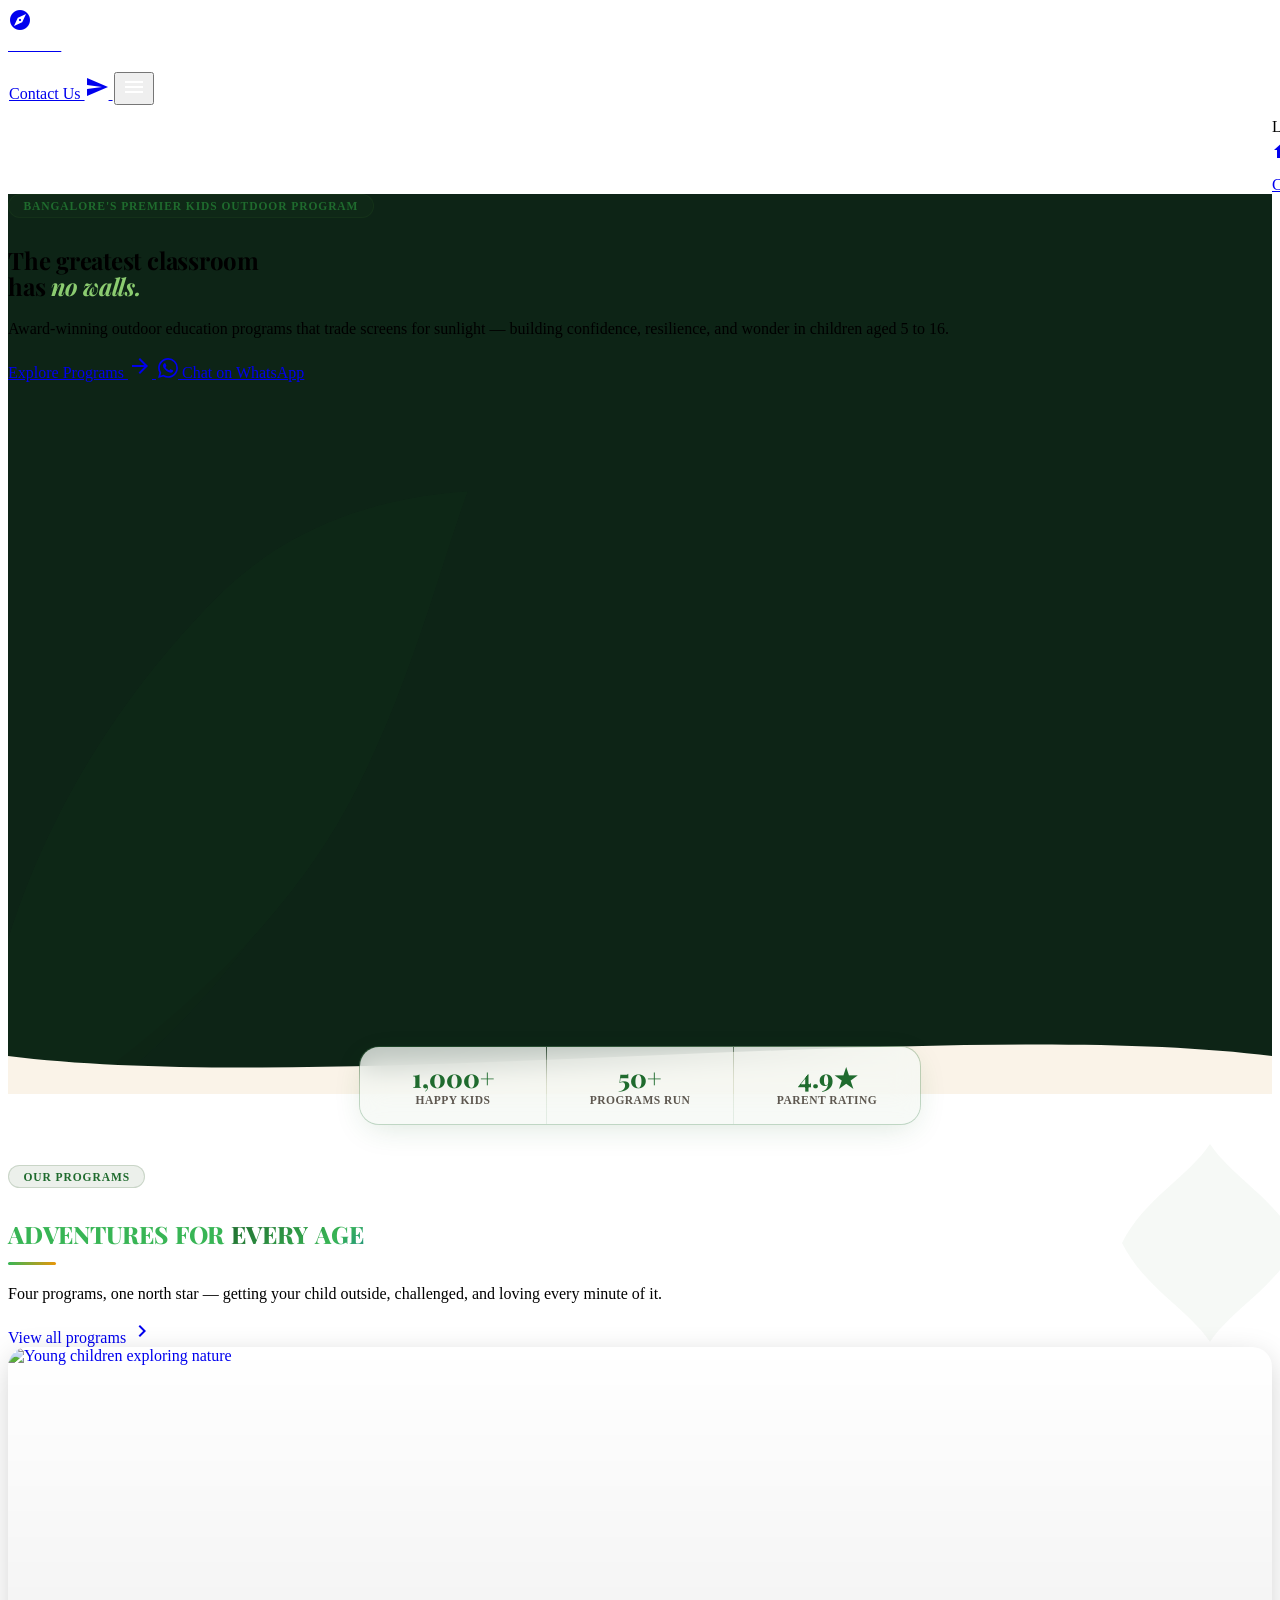
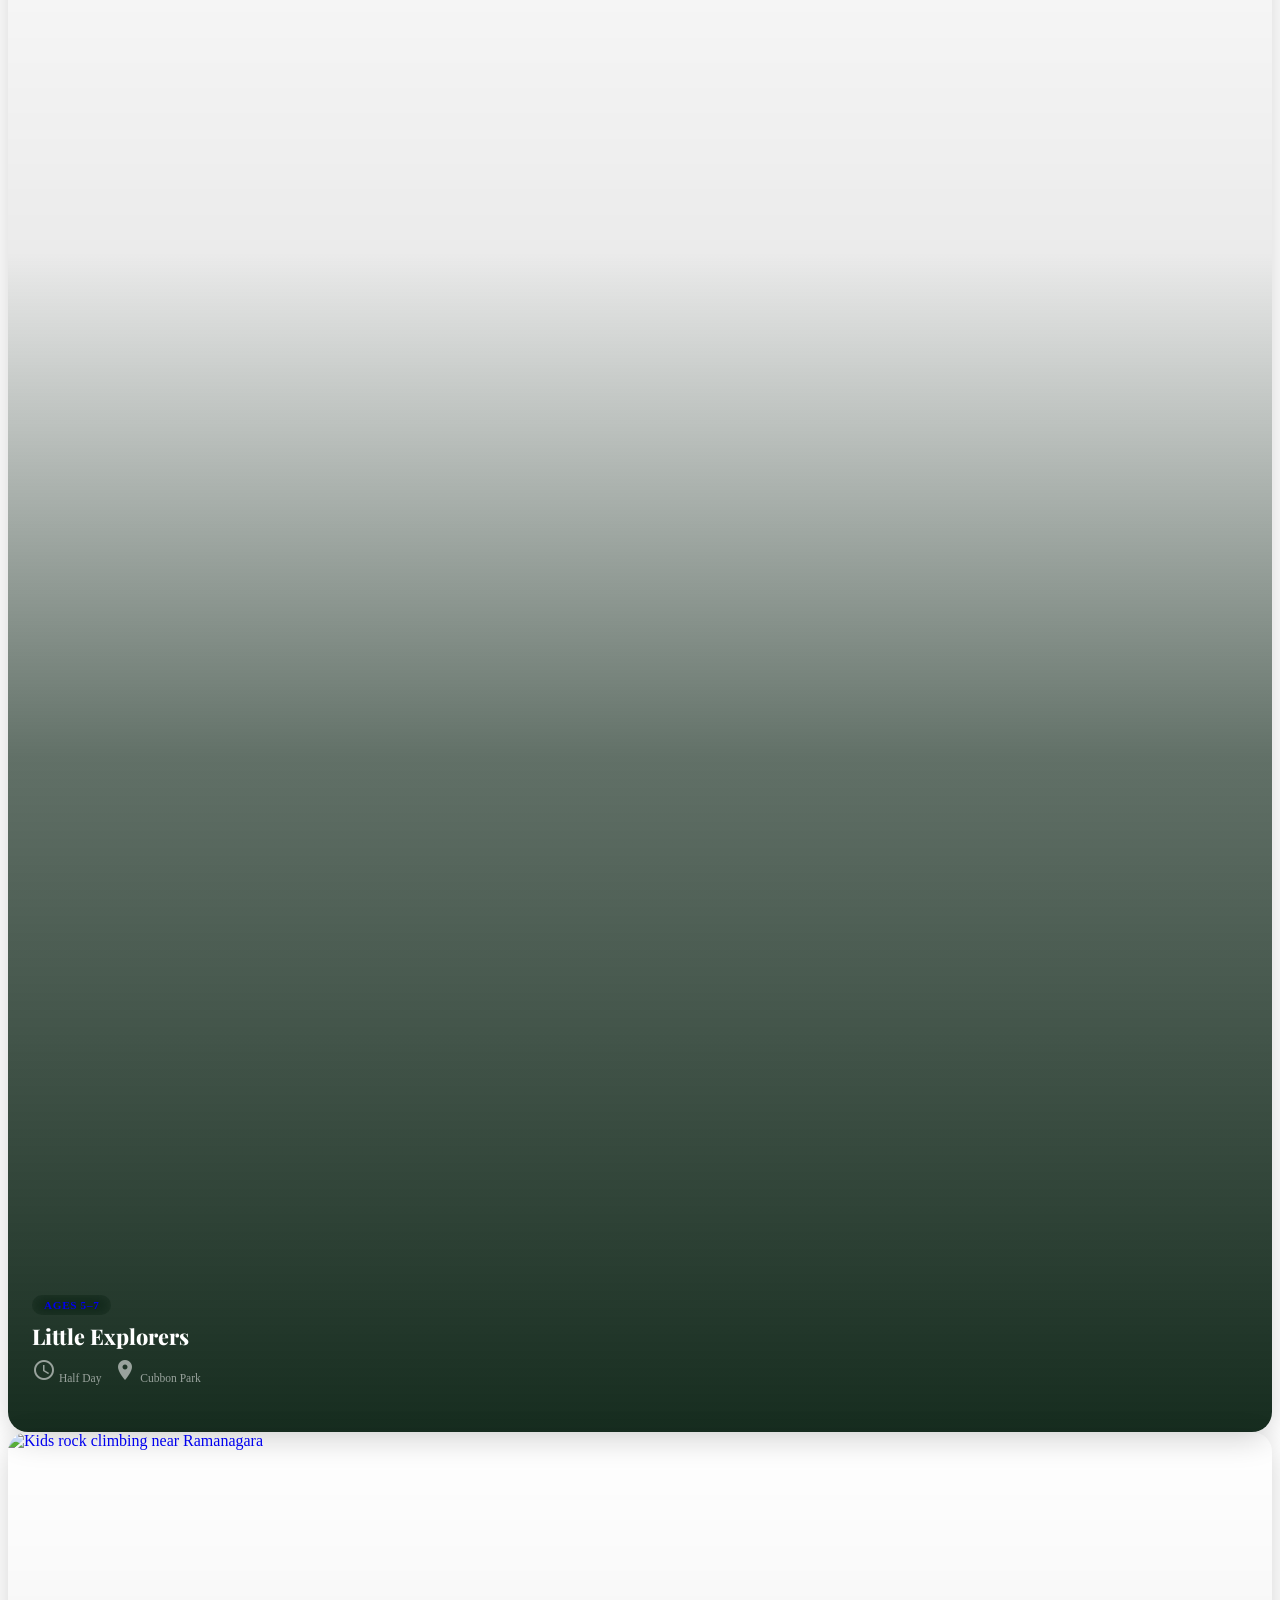
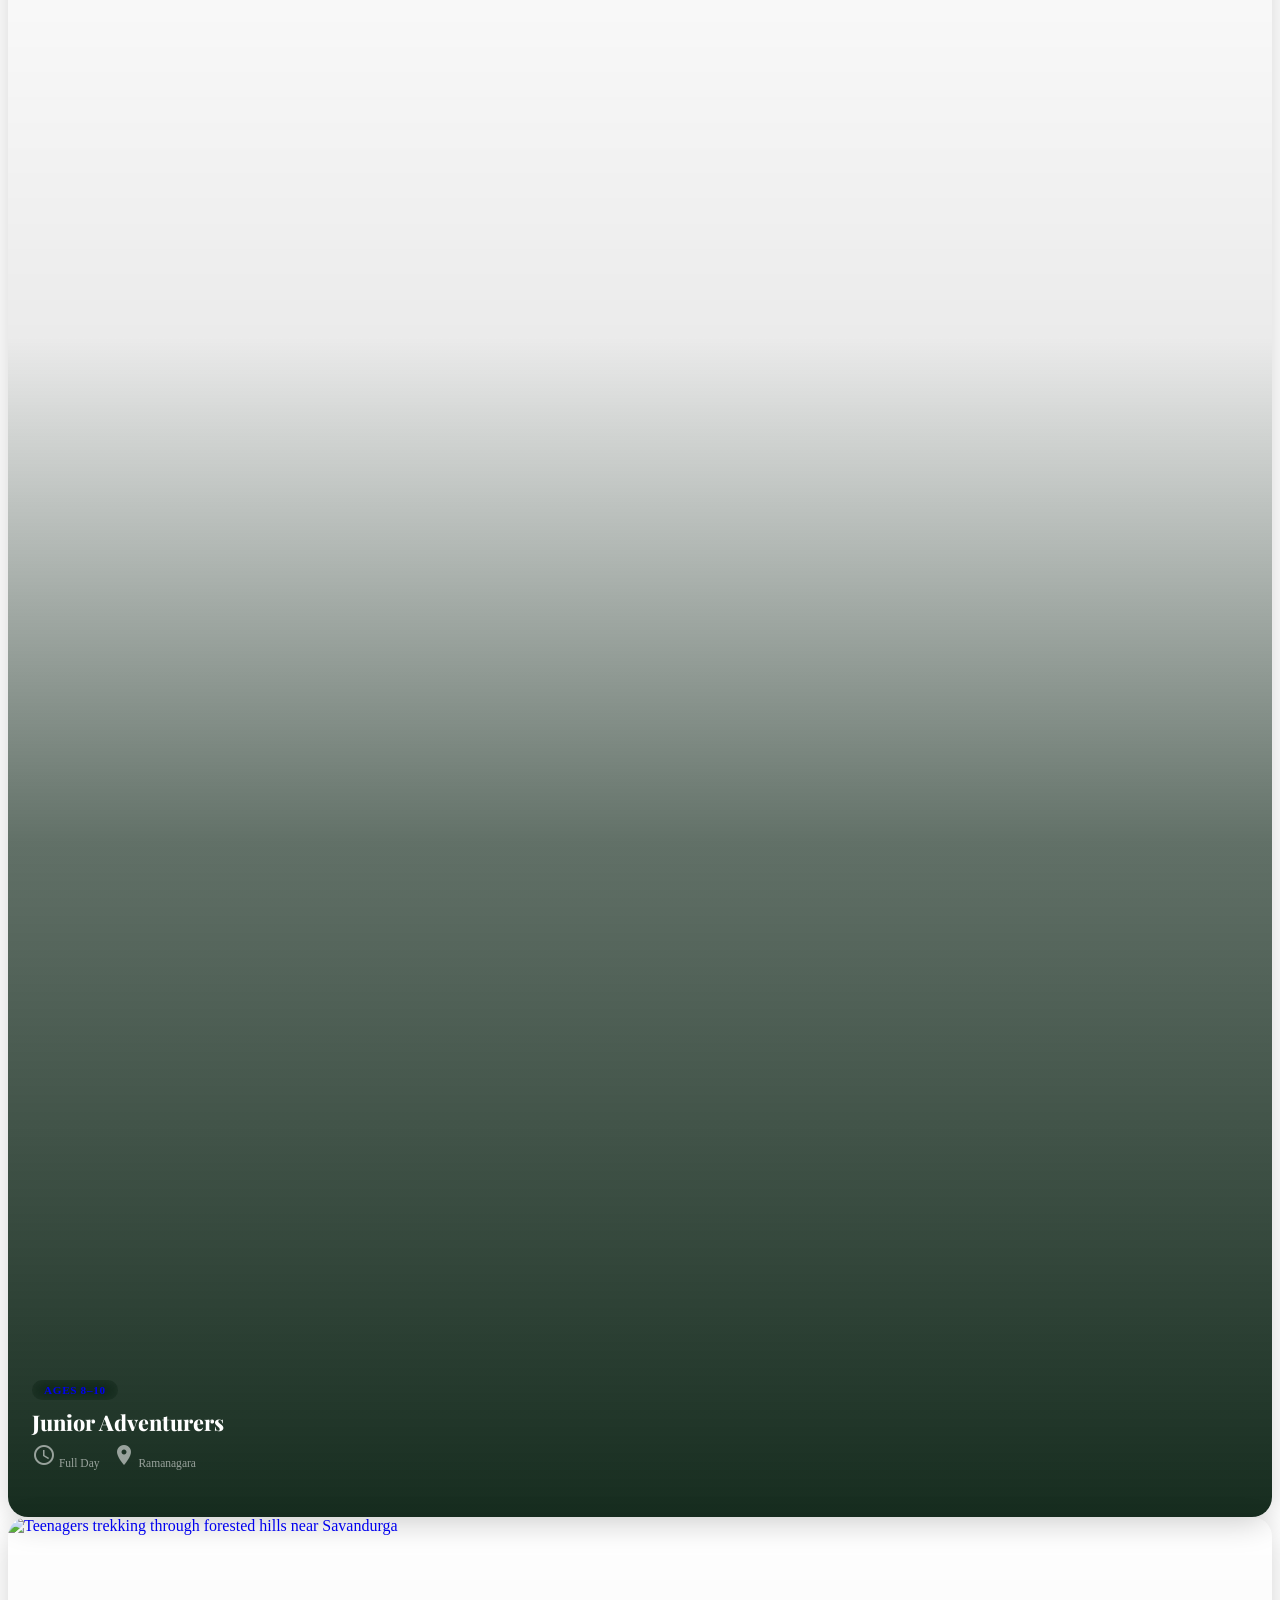
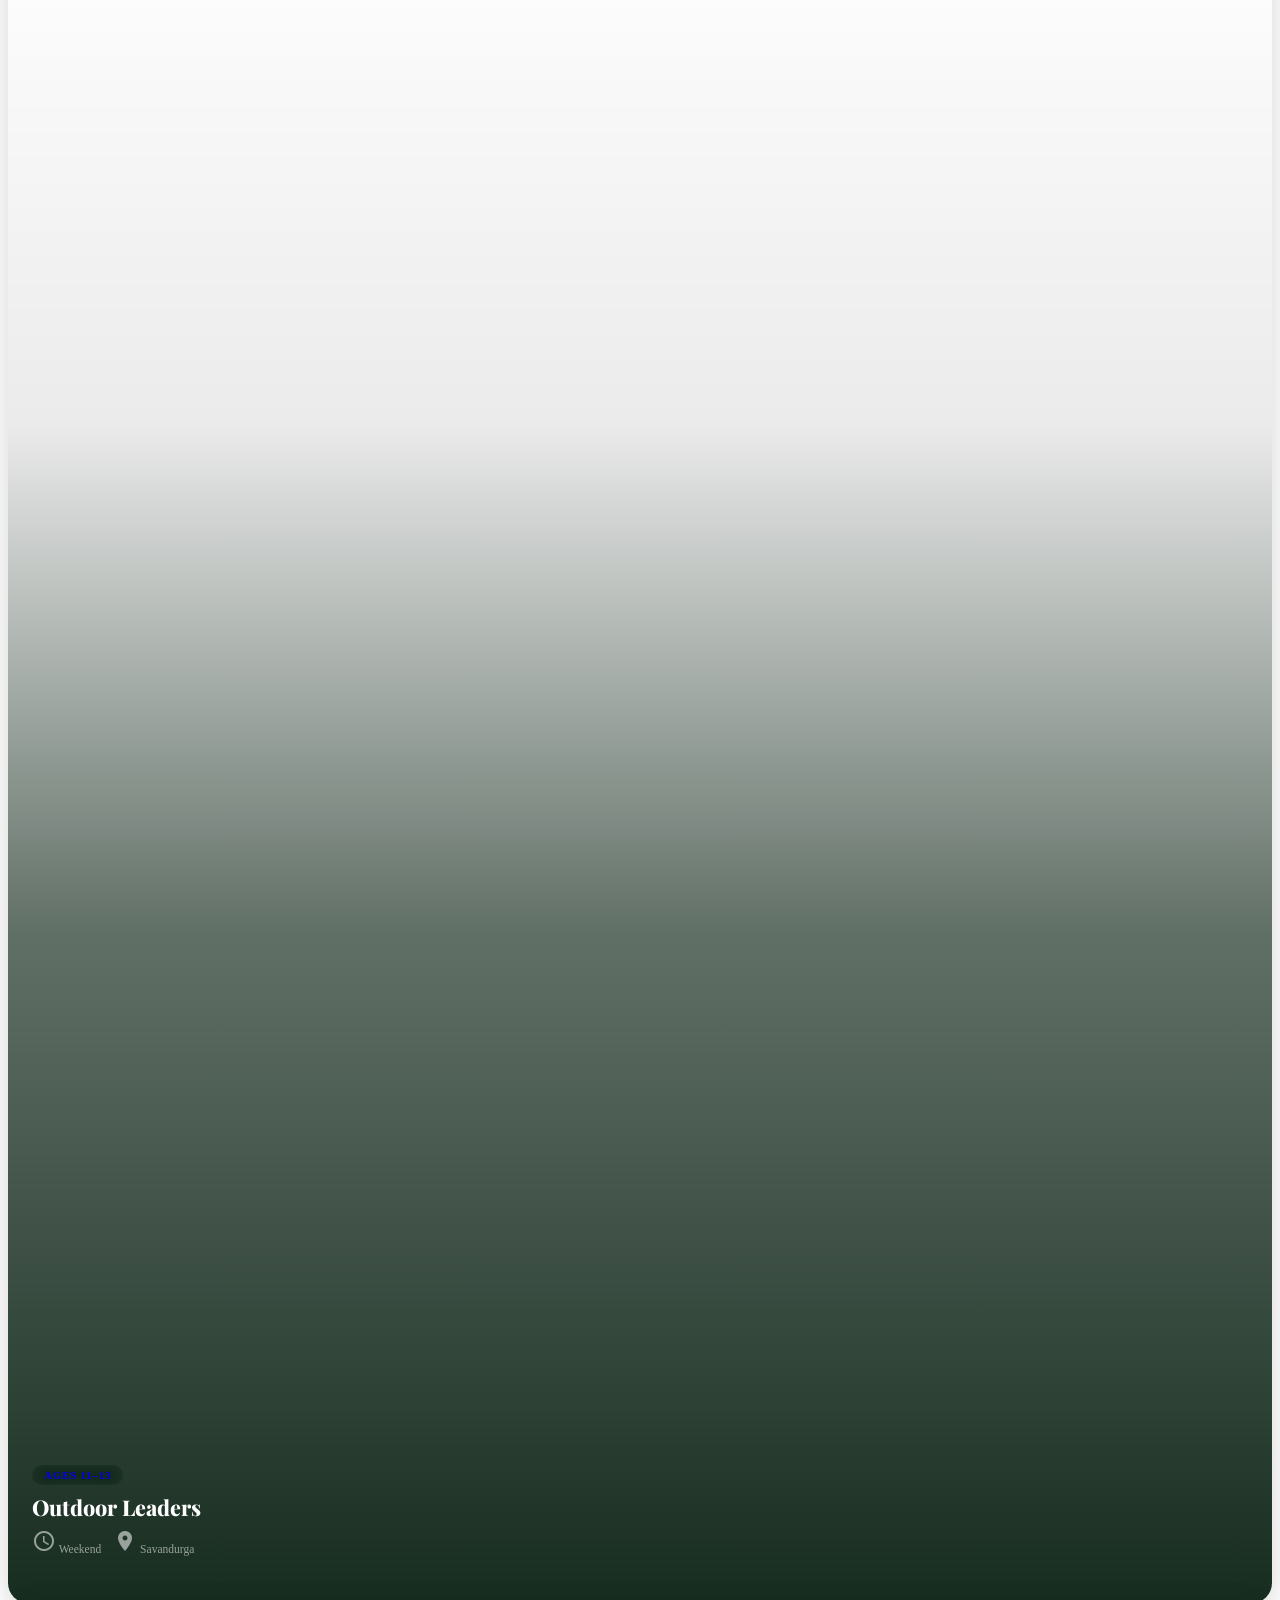
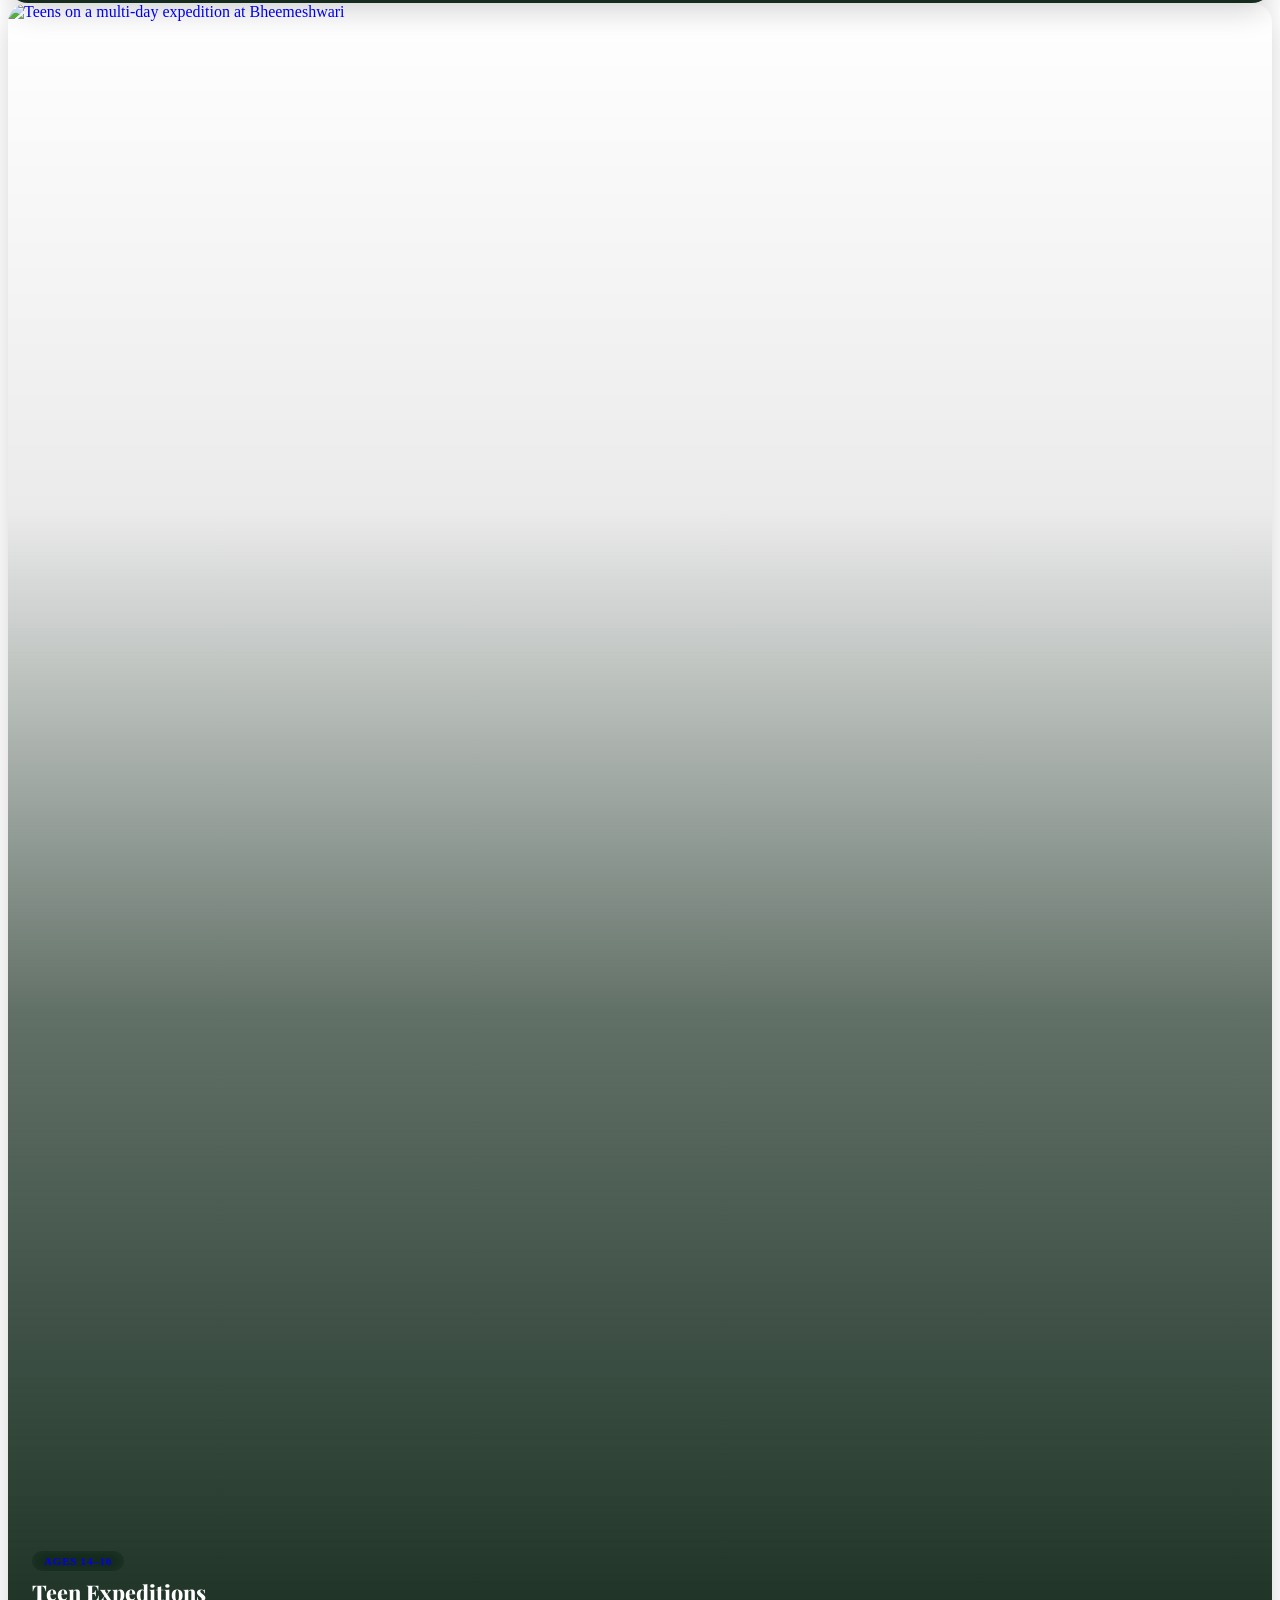
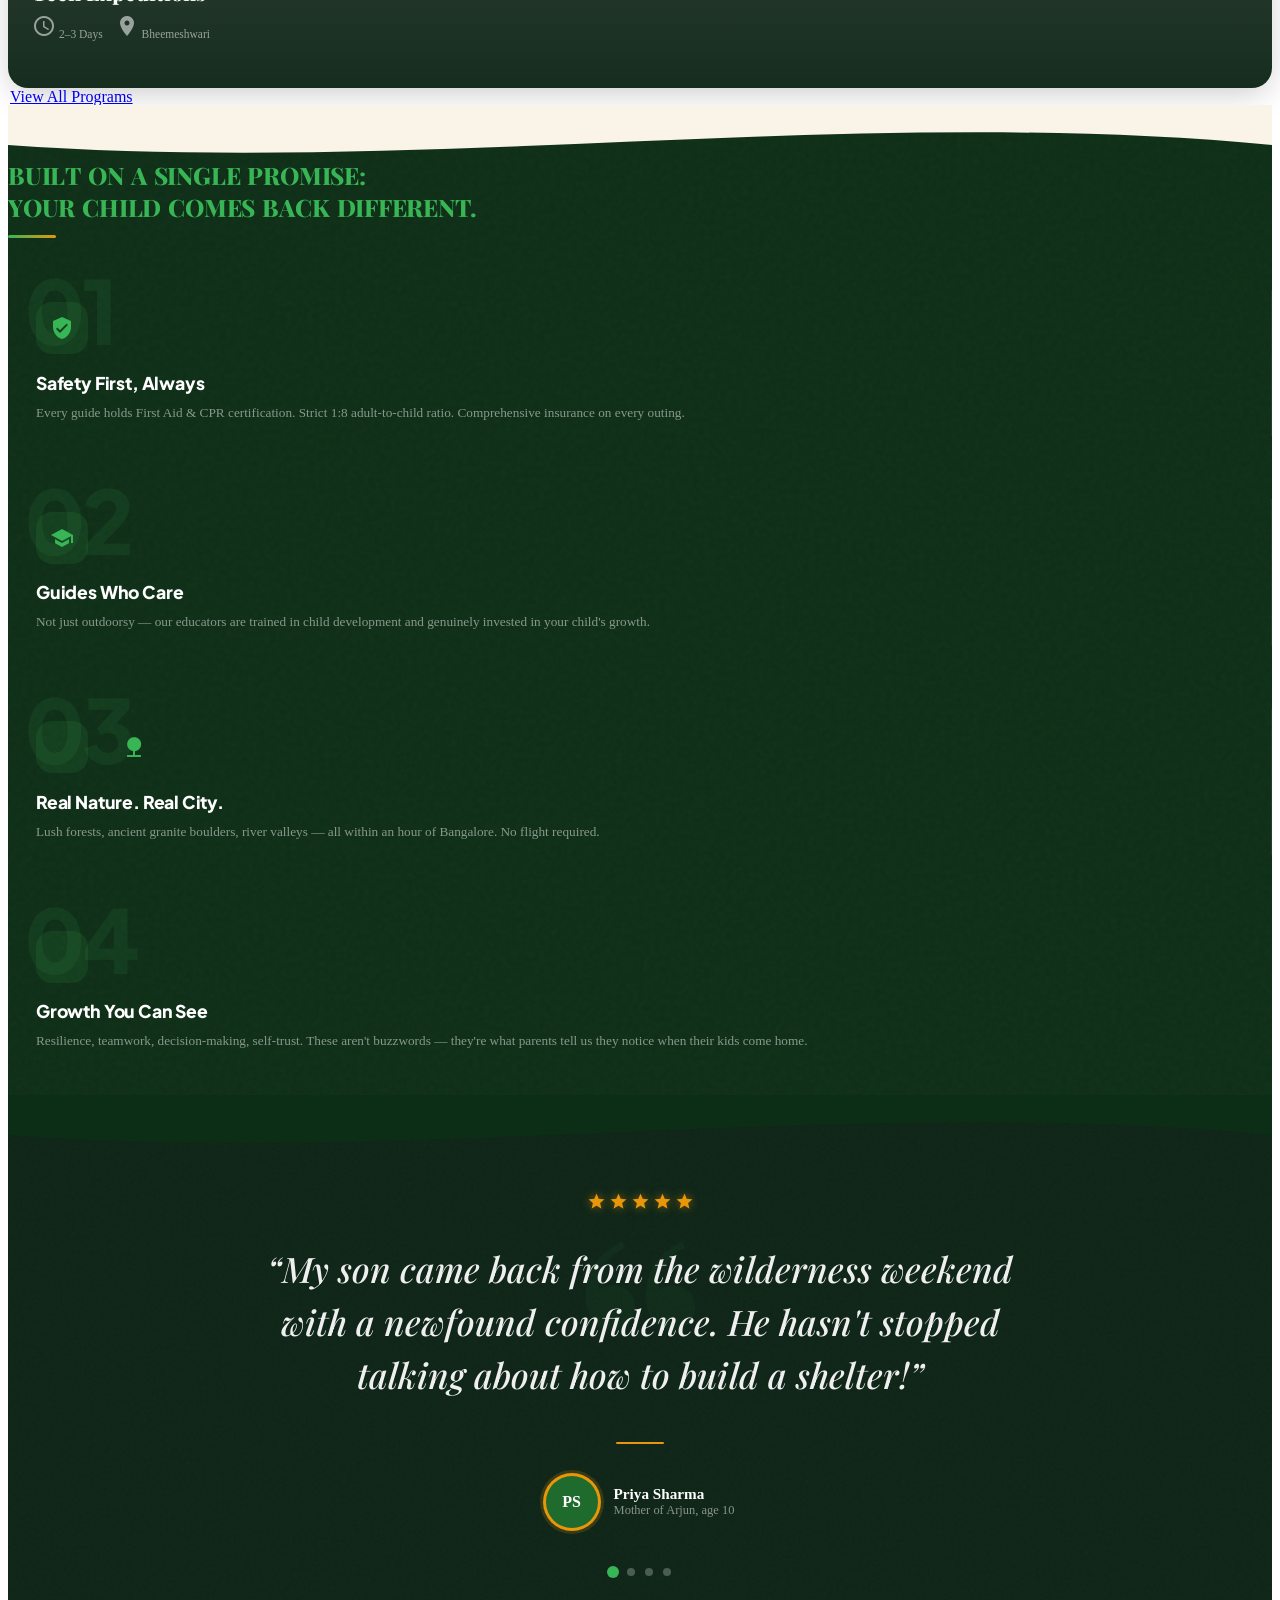
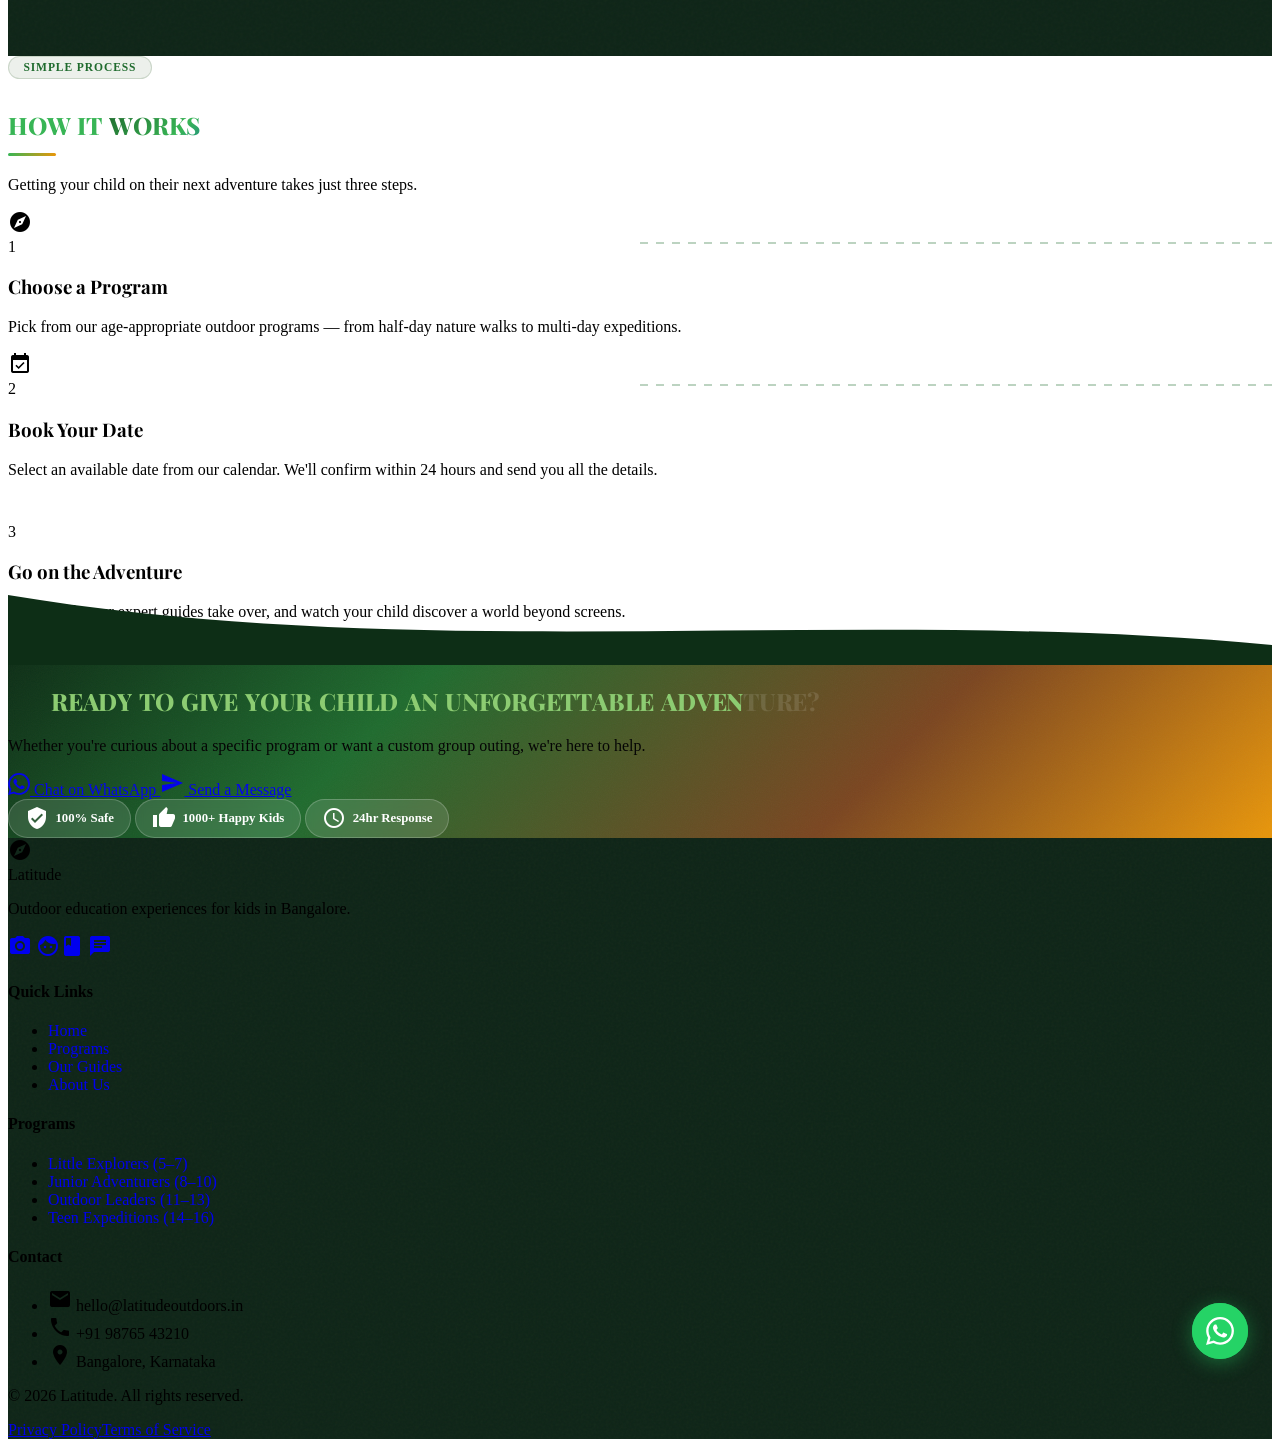
==== commit dd0ef1fe: "Cinematic scroll animations: split-char fill, stagger grids, stat countup, hero stagger" ====
--- a/index.html
+++ b/index.html
@@ -111,17 +111,23 @@
 </div>
 <main class="relative">
 
-<!-- ===== HERO — Layered Parallax ===== -->
+<!-- ===== HERO — Cinematic Video / Image Background ===== -->
 <section class="hero-fullvh relative w-full overflow-hidden">
-  <!-- Layer 1: Background image (slowest parallax) -->
-  <div class="hero-layer hero-layer-bg">
-    <img alt="Lush green forest canopy" src="https://lh3.googleusercontent.com/aida-public/[base64]"/>
-  </div>
-  <!-- Layer 2: Midground image (medium parallax) -->
-  <div class="hero-layer hero-layer-mid" style="z-index:2;">
-    <img alt="Kids exploring a forest trail" src="https://lh3.googleusercontent.com/aida-public/[base64]"/>
-  </div>
-  <!-- Layer 3: Foreground botanical SVG leaves (fastest parallax) -->
+  <!-- Video background (autoplay, muted, loop) -->
+  <div class="hero-video-bg">
+    <video
+      autoplay
+      muted
+      loop
+      playsinline
+      poster="https://lh3.googleusercontent.com/aida-public/[base64]"
+    >
+      <source src="https://videos.pexels.com/video-files/6896367/6896367-uhd_2560_1440_25fps.mp4" type="video/mp4"/>
+      <source src="https://videos.pexels.com/video-files/4812206/4812206-hd_1920_1080_25fps.mp4" type="video/mp4"/>
+      <!-- Fallback: show poster image if video fails -->
+    </video>
+  </div>
+  <!-- Botanical leaf silhouettes -->
   <div class="hero-layer-fg">
     <svg class="leaf-left" viewBox="0 0 400 500" xmlns="http://www.w3.org/2000/svg">
       <path d="M20,500 C20,350 80,200 200,80 C240,40 300,10 380,5 C360,60 340,140 300,220 C250,320 160,400 40,480 Z" fill="#1a4a20"/>
@@ -137,8 +143,8 @@
   <!-- Hero content -->
   <div class="hero-content-layer flex flex-col justify-center items-center h-full text-center px-6 sm:px-12 pt-32 pb-36">
     <span class="section-label text-white border-white/30 bg-white/10 backdrop-blur-sm mb-6 w-fit">Bangalore's Premier Kids Outdoor Program</span>
-    <h1 class="hero-animated-headline hero-headline-serif text-4xl sm:text-5xl md:text-6xl lg:text-7xl font-extrabold text-white mb-6 max-w-4xl">When did your child last <span class="hero-highlight">climb a tree?</span></h1>
-    <p class="text-lg sm:text-xl text-gray-200/90 mb-10 max-w-2xl leading-relaxed">Outdoor education experiences that build confidence, resilience, and curiosity — right here in Bangalore.</p>
+    <h1 class="hero-animated-headline hero-headline-serif text-4xl sm:text-5xl md:text-6xl lg:text-7xl font-extrabold text-white mb-6 max-w-4xl">The greatest classroom<br/>has <span class="hero-highlight">no walls.</span></h1>
+    <p class="text-lg sm:text-xl text-gray-200/85 mb-10 max-w-2xl leading-relaxed">Award-winning outdoor education programs that trade screens for sunlight — building confidence, resilience, and wonder in children aged 5 to 16.</p>
     <div class="flex flex-col sm:flex-row gap-4">
       <a href="programs.html" class="btn-primary btn-shimmer bg-white text-primary-dark font-bold py-4 px-10 rounded-xl transition-all shadow-lg hover:shadow-xl hover:scale-105 w-fit flex items-center gap-2 group/btn text-base">
         Explore Programs
@@ -183,94 +189,83 @@
 
 <!-- ===== PROGRAMS SECTION ===== -->
 <section class="relative section-botanical py-16 fade-up">
-<div class="flex justify-between items-end mb-8 fade-up">
+<div class="flex justify-between items-end mb-10 fade-up">
 <div>
-<span class="section-label">Our Programs</span>
-<h2 class="text-3xl sm:text-4xl font-bold mb-1 mt-2 section-heading-serif">Adventures for <span class="text-gradient-nature">Every Age</span></h2>
-<p class="text-text-muted dark:text-gray-400">Age-appropriate outdoor programs in and around Bangalore</p>
+  <span class="section-label">Our Programs</span>
+  <h2 class="text-3xl sm:text-4xl font-bold mb-2 mt-2 section-heading-serif split-char-target">Adventures for <span class="text-gradient-nature">Every Age</span></h2>
+  <p class="text-text-muted max-w-lg">Four programs, one north star — getting your child outside, challenged, and loving every minute of it.</p>
 </div>
 <a class="hidden sm:flex items-center gap-1 text-sm font-bold text-primary link-hover" href="programs.html">View all programs <span class="material-icons text-sm">chevron_right</span></a>
 </div>
-<div class="grid grid-cols-1 sm:grid-cols-2 lg:grid-cols-4 gap-6 stagger-children">
-<a href="little-explorers.html" class="program-card card-hover group cursor-pointer rounded-2xl overflow-hidden bg-white border border-gray-100 shadow-soft block">
-<div class="relative aspect-[4/3] overflow-hidden">
-<img alt="Young children exploring nature in Cubbon Park Bangalore" class="w-full h-full object-cover img-zoom transition-transform duration-500 group-hover:scale-110" src="https://lh3.googleusercontent.com/aida-public/[base64]"/>
-<div class="absolute top-3 left-3 badge-blur bg-accent text-white px-3 py-1 rounded-full text-xs font-bold shadow-sm">Ages 5–7</div>
-<div class="card-glass-overlay">
-<p class="text-white/90 text-xs font-semibold mb-1">Nature walks, sensory play & animal tracking</p>
-<span class="card-glass-cta">Enquire <span class="material-icons text-sm">arrow_forward</span></span>
-</div>
-</div>
-<div class="p-5">
-<h3 class="font-bold text-lg leading-tight group-hover:text-primary transition-colors">Little Explorers</h3>
-<p class="text-text-muted text-sm mt-1.5 leading-relaxed">Nature walks, sensory play, animal tracking & outdoor crafts in safe, guided environments.</p>
-<div class="flex items-center gap-4 mt-3 text-xs text-text-muted">
-<span class="flex items-center gap-1"><span class="material-icons text-primary text-sm">schedule</span> Half Day</span>
-<span class="flex items-center gap-1"><span class="material-icons text-primary text-sm">location_on</span> Cubbon Park</span>
-</div>
-<span class="mt-4 flex items-center gap-1 text-primary font-bold text-sm group-hover:gap-2 transition-all">Learn More <span class="material-icons text-base">arrow_forward</span></span>
-</div>
-</a>
-<a href="junior-adventurers.html" class="program-card card-hover group cursor-pointer rounded-2xl overflow-hidden bg-white border border-gray-100 shadow-soft block fade-up">
-<div class="relative aspect-[4/3] overflow-hidden">
-<img alt="Kids rock climbing with safety harnesses near Ramanagara" class="w-full h-full object-cover img-zoom transition-transform duration-500 group-hover:scale-110" src="https://lh3.googleusercontent.com/aida-public/[base64]"/>
-<div class="absolute top-3 left-3 badge-blur bg-primary text-white px-3 py-1 rounded-full text-xs font-bold shadow-sm">Ages 8–10</div>
-<div class="card-glass-overlay">
-<p class="text-white/90 text-xs font-semibold mb-1">Rock climbing, camping & survival skills</p>
-<span class="card-glass-cta">Enquire <span class="material-icons text-sm">arrow_forward</span></span>
-</div>
-</div>
-<div class="p-5">
-<h3 class="font-bold text-lg leading-tight group-hover:text-primary transition-colors">Junior Adventurers</h3>
-<p class="text-text-muted text-sm mt-1.5 leading-relaxed">Rock climbing, camping basics, team challenges & hands-on survival skills for curious minds.</p>
-<div class="flex items-center gap-4 mt-3 text-xs text-text-muted">
-<span class="flex items-center gap-1"><span class="material-icons text-primary text-sm">schedule</span> Full Day</span>
-<span class="flex items-center gap-1"><span class="material-icons text-primary text-sm">location_on</span> Ramanagara</span>
-</div>
-<span class="mt-4 flex items-center gap-1 text-primary font-bold text-sm group-hover:gap-2 transition-all">Learn More <span class="material-icons text-base">arrow_forward</span></span>
-</div>
-</a>
-<a href="outdoor-leaders.html" class="program-card card-hover group cursor-pointer rounded-2xl overflow-hidden bg-white border border-gray-100 shadow-soft block fade-up">
-<div class="relative aspect-[4/3] overflow-hidden">
-<img alt="Teenagers trekking through forested hills near Savandurga" class="w-full h-full object-cover img-zoom transition-transform duration-500 group-hover:scale-110" src="https://lh3.googleusercontent.com/aida-public/[base64]"/>
-<div class="absolute top-3 left-3 badge-blur bg-accent-brown text-white px-3 py-1 rounded-full text-xs font-bold shadow-sm">Ages 11–13</div>
-<div class="card-glass-overlay">
-<p class="text-white/90 text-xs font-semibold mb-1">Advanced trekking, navigation & leadership</p>
-<span class="card-glass-cta">Enquire <span class="material-icons text-sm">arrow_forward</span></span>
-</div>
-</div>
-<div class="p-5">
-<h3 class="font-bold text-lg leading-tight group-hover:text-primary transition-colors">Outdoor Leaders</h3>
-<p class="text-text-muted text-sm mt-1.5 leading-relaxed">Advanced trekking, navigation, survival skills & leadership development in the wilderness.</p>
-<div class="flex items-center gap-4 mt-3 text-xs text-text-muted">
-<span class="flex items-center gap-1"><span class="material-icons text-primary text-sm">schedule</span> Weekend</span>
-<span class="flex items-center gap-1"><span class="material-icons text-primary text-sm">location_on</span> Savandurga</span>
-</div>
-<span class="mt-4 flex items-center gap-1 text-primary font-bold text-sm group-hover:gap-2 transition-all">Learn More <span class="material-icons text-base">arrow_forward</span></span>
-</div>
-</a>
-<a href="teen-expeditions.html" class="program-card card-hover group cursor-pointer rounded-2xl overflow-hidden bg-white border border-gray-100 shadow-soft block fade-up">
-<div class="relative aspect-[4/3] overflow-hidden">
-<img alt="Teens on a multi-day expedition at Bheemeshwari" class="w-full h-full object-cover img-zoom transition-transform duration-500 group-hover:scale-110" src="https://lh3.googleusercontent.com/aida-public/[base64]"/>
-<div class="absolute top-3 left-3 badge-blur bg-primary-dark text-white px-3 py-1 rounded-full text-xs font-bold shadow-sm">Ages 14–16</div>
-<div class="card-glass-overlay">
-<p class="text-white/90 text-xs font-semibold mb-1">Multi-day camps & wilderness first aid</p>
-<span class="card-glass-cta">Enquire <span class="material-icons text-sm">arrow_forward</span></span>
-</div>
-</div>
-<div class="p-5">
-<h3 class="font-bold text-lg leading-tight group-hover:text-primary transition-colors">Teen Expeditions</h3>
-<p class="text-text-muted text-sm mt-1.5 leading-relaxed">Multi-day camps, environmental projects, wilderness first aid & real-world problem solving.</p>
-<div class="flex items-center gap-4 mt-3 text-xs text-text-muted">
-<span class="flex items-center gap-1"><span class="material-icons text-primary text-sm">schedule</span> 2–3 Days</span>
-<span class="flex items-center gap-1"><span class="material-icons text-primary text-sm">location_on</span> Bheemeshwari</span>
-</div>
-<span class="mt-4 flex items-center gap-1 text-primary font-bold text-sm group-hover:gap-2 transition-all">Learn More <span class="material-icons text-base">arrow_forward</span></span>
-</div>
-</a>
+<div class="grid grid-cols-1 sm:grid-cols-2 lg:grid-cols-4 gap-5 stagger-children" data-stagger-grid>
+
+  <!-- Little Explorers -->
+  <a href="little-explorers.html" class="program-card-immersive fade-up">
+    <img class="card-img" alt="Young children exploring nature" src="https://lh3.googleusercontent.com/aida-public/[base64]"/>
+    <div class="card-gradient"></div>
+    <div class="card-content">
+      <span class="card-age-badge bg-accent/90 text-white">Ages 5–7</span>
+      <div class="card-title">Little Explorers</div>
+      <div class="card-meta">
+        <span class="flex items-center gap-1"><span class="material-icons text-xs">schedule</span> Half Day</span>
+        <span class="flex items-center gap-1"><span class="material-icons text-xs">location_on</span> Cubbon Park</span>
+      </div>
+      <div class="card-desc">Nature walks, sensory play, animal tracking & outdoor crafts — igniting curiosity from the very first step.</div>
+      <span class="card-cta">Discover <span class="material-icons text-sm">arrow_forward</span></span>
+    </div>
+  </a>
+
+  <!-- Junior Adventurers -->
+  <a href="junior-adventurers.html" class="program-card-immersive fade-up">
+    <img class="card-img" alt="Kids rock climbing near Ramanagara" src="https://lh3.googleusercontent.com/aida-public/[base64]"/>
+    <div class="card-gradient"></div>
+    <div class="card-content">
+      <span class="card-age-badge bg-primary/90 text-white">Ages 8–10</span>
+      <div class="card-title">Junior Adventurers</div>
+      <div class="card-meta">
+        <span class="flex items-center gap-1"><span class="material-icons text-xs">schedule</span> Full Day</span>
+        <span class="flex items-center gap-1"><span class="material-icons text-xs">location_on</span> Ramanagara</span>
+      </div>
+      <div class="card-desc">Rock climbing, camping basics, team challenges & survival skills for kids who are ready to push further.</div>
+      <span class="card-cta">Discover <span class="material-icons text-sm">arrow_forward</span></span>
+    </div>
+  </a>
+
+  <!-- Outdoor Leaders -->
+  <a href="outdoor-leaders.html" class="program-card-immersive fade-up">
+    <img class="card-img" alt="Teenagers trekking through forested hills near Savandurga" src="https://lh3.googleusercontent.com/aida-public/[base64]"/>
+    <div class="card-gradient"></div>
+    <div class="card-content">
+      <span class="card-age-badge bg-accent-brown/90 text-white">Ages 11–13</span>
+      <div class="card-title">Outdoor Leaders</div>
+      <div class="card-meta">
+        <span class="flex items-center gap-1"><span class="material-icons text-xs">schedule</span> Weekend</span>
+        <span class="flex items-center gap-1"><span class="material-icons text-xs">location_on</span> Savandurga</span>
+      </div>
+      <div class="card-desc">Advanced trekking, navigation & real leadership development. Where capable kids become confident young adults.</div>
+      <span class="card-cta">Discover <span class="material-icons text-sm">arrow_forward</span></span>
+    </div>
+  </a>
+
+  <!-- Teen Expeditions -->
+  <a href="teen-expeditions.html" class="program-card-immersive fade-up">
+    <img class="card-img" alt="Teens on a multi-day expedition at Bheemeshwari" src="https://lh3.googleusercontent.com/aida-public/[base64]"/>
+    <div class="card-gradient"></div>
+    <div class="card-content">
+      <span class="card-age-badge bg-primary-dark/90 text-white">Ages 14–16</span>
+      <div class="card-title">Teen Expeditions</div>
+      <div class="card-meta">
+        <span class="flex items-center gap-1"><span class="material-icons text-xs">schedule</span> 2–3 Days</span>
+        <span class="flex items-center gap-1"><span class="material-icons text-xs">location_on</span> Bheemeshwari</span>
+      </div>
+      <div class="card-desc">Multi-day camps, wilderness first aid & environmental projects — forging the next generation of outdoor leaders.</div>
+      <span class="card-cta">Discover <span class="material-icons text-sm">arrow_forward</span></span>
+    </div>
+  </a>
+
 </div>
 <div class="mt-8 flex justify-center sm:hidden">
-<a href="programs.html" class="btn-animated-border border-2 border-text-main rounded-xl px-6 py-3 font-bold text-sm inline-block text-text-main">View All Programs</a>
+  <a href="programs.html" class="btn-animated-border border-2 border-text-main rounded-xl px-6 py-3 font-bold text-sm inline-block text-text-main">View All Programs</a>
 </div>
 </section>
 
@@ -290,32 +285,32 @@
   <div class="max-w-7xl mx-auto px-4 sm:px-6 lg:px-8">
     <div class="text-center mb-12 fade-up">
       <span class="section-label text-white/60 border-white/20">Why Parents Trust Us</span>
-      <h2 class="text-3xl sm:text-4xl font-bold text-white mt-3 section-heading-serif">Why Choose <span style="color:#8BCC70;">Latitude</span></h2>
-    </div>
-    <div class="grid grid-cols-1 sm:grid-cols-2 md:grid-cols-4 gap-0 sm:gap-0">
-      <div class="feature-strip-item fade-up">
+      <h2 class="text-3xl sm:text-4xl font-bold text-white mt-3 section-heading-serif split-char-dark-target">Built on a single promise:<br/><span style="color:#8BCC70;">your child comes back different.</span></h2>
+    </div>
+    <div class="grid grid-cols-1 sm:grid-cols-2 md:grid-cols-4 gap-0 sm:gap-0" data-stagger-grid>
+      <div class="feature-strip-item slide-up-item">
         <div class="feature-strip-num">01</div>
         <div class="feature-strip-icon"><span class="material-icons text-2xl">verified_user</span></div>
-        <div class="feature-strip-title">Safety First</div>
-        <div class="feature-strip-desc">All guides certified in First Aid & CPR. Strict 1:8 adult-to-child ratio with full insurance coverage.</div>
-      </div>
-      <div class="feature-strip-item fade-up">
+        <div class="feature-strip-title">Safety First, Always</div>
+        <div class="feature-strip-desc">Every guide holds First Aid & CPR certification. Strict 1:8 adult-to-child ratio. Comprehensive insurance on every outing.</div>
+      </div>
+      <div class="feature-strip-item slide-up-item">
         <div class="feature-strip-num">02</div>
         <div class="feature-strip-icon"><span class="material-icons text-2xl">school</span></div>
-        <div class="feature-strip-title">Expert Guides</div>
-        <div class="feature-strip-desc">Experienced outdoor educators passionate about child development and character building.</div>
-      </div>
-      <div class="feature-strip-item fade-up">
+        <div class="feature-strip-title">Guides Who Care</div>
+        <div class="feature-strip-desc">Not just outdoorsy — our educators are trained in child development and genuinely invested in your child's growth.</div>
+      </div>
+      <div class="feature-strip-item slide-up-item">
         <div class="feature-strip-num">03</div>
         <div class="feature-strip-icon"><span class="material-icons text-2xl">emoji_nature</span></div>
-        <div class="feature-strip-title">Nature Connection</div>
-        <div class="feature-strip-desc">Helping kids disconnect from screens and reconnect with nature — right here in Bangalore.</div>
-      </div>
-      <div class="feature-strip-item fade-up">
+        <div class="feature-strip-title">Real Nature. Real City.</div>
+        <div class="feature-strip-desc">Lush forests, ancient granite boulders, river valleys — all within an hour of Bangalore. No flight required.</div>
+      </div>
+      <div class="feature-strip-item slide-up-item">
         <div class="feature-strip-num">04</div>
         <div class="feature-strip-icon"><span class="material-icons text-2xl">psychology</span></div>
-        <div class="feature-strip-title">Character Building</div>
-        <div class="feature-strip-desc">Programs foster resilience, teamwork, decision-making and self-confidence through challenges.</div>
+        <div class="feature-strip-title">Growth You Can See</div>
+        <div class="feature-strip-desc">Resilience, teamwork, decision-making, self-trust. These aren't buzzwords — they're what parents tell us they notice when their kids come home.</div>
       </div>
     </div>
   </div>
@@ -331,24 +326,27 @@
 </div>
 
 <!-- ===== FEATURED TESTIMONIAL ===== -->
-<section class="testimonial-featured bg-background-light fade-up">
-  <div class="testimonial-featured-bg">&ldquo;</div>
-  <div class="testimonial-stars">
-    <span class="material-icons">star</span>
-    <span class="material-icons">star</span>
-    <span class="material-icons">star</span>
-    <span class="material-icons">star</span>
-    <span class="material-icons">star</span>
-  </div>
-  <p id="featured-quote" class="testimonial-featured-quote">&ldquo;My son came back from the wilderness weekend with a newfound confidence. He hasn&rsquo;t stopped talking about how to build a shelter!&rdquo;</p>
-  <div id="featured-author" class="testimonial-featured-author">
-    <div class="testimonial-featured-avatar">PS</div>
-    <div class="text-left">
-      <div class="author-name font-bold text-sm">Priya Sharma</div>
-      <div class="author-detail text-xs text-text-muted">Mother of Arjun, age 10</div>
-    </div>
-  </div>
-  <div id="featured-dots" class="testimonial-dots"></div>
+<section class="testimonial-cinematic fade-up">
+  <div class="testimonial-cinematic-bg-quote">&ldquo;</div>
+  <div class="testimonial-cinematic-inner">
+    <div class="testimonial-cinematic-stars">
+      <span class="material-icons">star</span>
+      <span class="material-icons">star</span>
+      <span class="material-icons">star</span>
+      <span class="material-icons">star</span>
+      <span class="material-icons">star</span>
+    </div>
+    <p id="testimonial-cinematic-quote" class="testimonial-cinematic-quote">&ldquo;My son came back from the wilderness weekend with a newfound confidence. He hasn&rsquo;t stopped talking about how to build a shelter.&rdquo;</p>
+    <div class="testimonial-cinematic-divider"></div>
+    <div id="testimonial-cinematic-author" class="testimonial-cinematic-author">
+      <div class="testimonial-cinematic-avatar">PS</div>
+      <div>
+        <div class="testimonial-cinematic-name">Priya Sharma</div>
+        <div class="testimonial-cinematic-detail">Mother of Arjun, age 10</div>
+      </div>
+    </div>
+    <div id="testimonial-cinematic-dots" class="testimonial-cinematic-dots"></div>
+  </div>
 </section>
 
 <div class="max-w-7xl mx-auto px-4 sm:px-6 lg:px-8">
@@ -357,10 +355,10 @@
 <section class="py-12 relative">
   <div class="text-center mb-12 fade-up">
     <span class="section-label">Simple Process</span>
-    <h2 class="text-3xl sm:text-4xl font-bold mt-2 mb-3 section-heading-serif">How It <span class="text-gradient-nature">Works</span></h2>
+    <h2 class="text-3xl sm:text-4xl font-bold mt-2 mb-3 section-heading-serif split-char-target">How It <span class="text-gradient-nature">Works</span></h2>
     <p class="text-text-muted max-w-xl mx-auto">Getting your child on their next adventure takes just three steps.</p>
   </div>
-  <div class="grid grid-cols-1 md:grid-cols-3 gap-8 relative stagger-children">
+  <div class="grid grid-cols-1 md:grid-cols-3 gap-8 relative stagger-children" data-stagger-grid>
     <div class="how-it-works-step flex flex-col items-center text-center fade-up">
       <div class="w-20 h-20 rounded-2xl bg-primary/10 flex items-center justify-center mb-5 relative">
         <span class="material-icons text-primary text-4xl">explore</span>
@@ -408,7 +406,7 @@
 <!-- ===== CTA — Earthy Gradient ===== -->
 <section id="contact" class="cta-earthy-gradient py-20 sm:py-28 text-center">
   <div class="max-w-3xl mx-auto px-6 relative z-10">
-    <h2 class="cta-heading-serif text-3xl sm:text-4xl md:text-5xl font-extrabold text-white mb-6 leading-tight">
+    <h2 class="cta-heading-serif text-3xl sm:text-4xl md:text-5xl font-extrabold text-white mb-6 leading-tight split-char-dark-target">
       Ready to give your child an unforgettable adventure?
     </h2>
     <p class="text-lg sm:text-xl text-white/75 mb-10 max-w-2xl mx-auto leading-relaxed">
--- a/styles.css
+++ b/styles.css
@@ -252,7 +252,7 @@
   transform: scale(1);
 }
 
-/* Stagger children */
+/* ---------- Stagger children (JS-driven, overrides CSS nth-child delays) ---------- */
 .stagger-children > *:nth-child(1) { transition-delay: 0s; }
 .stagger-children > *:nth-child(2) { transition-delay: 0.1s; }
 .stagger-children > *:nth-child(3) { transition-delay: 0.2s; }
@@ -261,6 +261,18 @@
 .stagger-children > *:nth-child(6) { transition-delay: 0.5s; }
 .stagger-children > *:nth-child(7) { transition-delay: 0.6s; }
 .stagger-children > *:nth-child(8) { transition-delay: 0.7s; }
+
+/* ---------- Slide-in from below (for feature strip items) ---------- */
+.slide-up-item {
+  opacity: 0;
+  transform: translateY(48px);
+  transition: opacity 0.75s cubic-bezier(0.16, 1, 0.3, 1),
+              transform 0.75s cubic-bezier(0.16, 1, 0.3, 1);
+}
+.slide-up-item.visible {
+  opacity: 1;
+  transform: translateY(0);
+}
 
 /* ---------- Form Effects ---------- */
 .form-input {
@@ -423,21 +435,42 @@
 .hero-word {
   display: inline-block;
   opacity: 0;
-  transform: translateY(32px) skewY(2deg);
-  animation: heroWordReveal 0.8s cubic-bezier(0.16, 1, 0.3, 1) forwards;
-}
-.hero-word:nth-child(1) { animation-delay: 0.05s; }
-.hero-word:nth-child(2) { animation-delay: 0.15s; }
-.hero-word:nth-child(3) { animation-delay: 0.25s; }
-.hero-word:nth-child(4) { animation-delay: 0.32s; }
-.hero-word:nth-child(5) { animation-delay: 0.39s; }
-.hero-word:nth-child(6) { animation-delay: 0.46s; }
-.hero-word:nth-child(7) { animation-delay: 0.53s; }
-.hero-word:nth-child(8) { animation-delay: 0.60s; }
-.hero-word:nth-child(9) { animation-delay: 0.67s; }
-
+  transform: translateY(40px) skewY(3deg);
+  animation: heroWordReveal 0.9s cubic-bezier(0.16, 1, 0.3, 1) forwards;
+}
 @keyframes heroWordReveal {
   to { opacity: 1; transform: translateY(0) skewY(0deg); }
+}
+
+/* ---------- Split-Char Color Fill (scroll-driven) ---------- */
+/* Chars start muted, fill to vivid green when section scrolls in */
+.split-char {
+  display: inline-block;
+  color: rgba(30, 28, 26, 0.18);
+  transition: color 0.5s cubic-bezier(0.16, 1, 0.3, 1);
+}
+.split-char.lit {
+  color: var(--primary-vivid); /* #38b555 */
+}
+/* For dark-bg sections: chars start very dim white, fill to bright green */
+.split-char-dark {
+  display: inline-block;
+  color: rgba(255,255,255,0.12);
+  transition: color 0.5s cubic-bezier(0.16, 1, 0.3, 1);
+}
+.split-char-dark.lit {
+  color: #8BCC70;
+}
+
+/* Wrapper keeps normal flow */
+.split-char-heading {
+  overflow: visible;
+  display: block;
+}
+/* Spaces preserve as-is */
+.split-char-space {
+  display: inline-block;
+  width: 0.3em;
 }
 
 /* ---------- Page Load Fade ---------- */
--- a/home.css
+++ b/home.css
@@ -57,25 +57,22 @@
   background-color: #0d2416;
 }
 
-/* ---------- Hero Layered Parallax ---------- */
-.hero-layer {
+/* ---------- Hero Video Background ---------- */
+.hero-video-bg {
   position: absolute;
   inset: 0;
-  will-change: transform;
-  overflow: hidden;
-  backface-visibility: hidden;
-  -webkit-backface-visibility: hidden;
-}
-.hero-layer img {
+  z-index: 1;
+  overflow: hidden;
+}
+.hero-video-bg video,
+.hero-video-bg img {
   width: 100%;
-  height: 130%;
+  height: 100%;
   object-fit: cover;
   display: block;
-  position: relative;
-  top: 0;
-}
-
-/* Foreground botanical SVG leaves */
+}
+
+/* Foreground botanical SVG leaves (kept for optional use) */
 .hero-layer-fg {
   position: absolute;
   inset: 0;
@@ -92,7 +89,7 @@
   left: -5%;
   width: 50%;
   max-width: 550px;
-  opacity: 0.12;
+  opacity: 0.10;
   transform-origin: bottom left;
 }
 .hero-layer-fg .leaf-right {
@@ -100,19 +97,19 @@
   right: -8%;
   width: 38%;
   max-width: 420px;
-  opacity: 0.08;
+  opacity: 0.06;
   transform-origin: top right;
   transform: scaleX(-1);
 }
 
-/* Hero overlay — deeper, more cinematic */
+/* Hero overlay — cinematic dark vignette */
 .hero-overlay-rich {
   background: linear-gradient(
     175deg,
-    rgba(0,0,0,0.05) 0%,
-    rgba(13,36,22,0.40) 35%,
-    rgba(13,36,22,0.78) 75%,
-    rgba(13,36,22,0.92) 100%
+    rgba(0,0,0,0.08) 0%,
+    rgba(13,36,22,0.45) 35%,
+    rgba(13,36,22,0.82) 75%,
+    rgba(13,36,22,0.95) 100%
   );
   z-index: 4;
 }
@@ -201,19 +198,130 @@
   }
 }
 
-/* ---------- Programs Section — Bolder Cards ---------- */
-.program-card {
-  border: none !important;
-  box-shadow: 0 4px 24px -4px rgba(0,0,0,0.10);
-  transition: all 0.5s var(--ease-nature);
-}
-.program-card:hover {
-  transform: translateY(-10px) !important;
-  box-shadow: 0 20px 44px -8px rgba(31,107,46,0.22);
-}
-.program-card .p-5 h3 {
-  font-family: 'Playfair Display', Georgia, serif;
-  font-size: 1.25rem;
+/* ---------- Programs Section — Immersive Overlay Cards ---------- */
+.program-card-immersive {
+  position: relative;
+  border-radius: 1.25rem;
+  overflow: hidden;
+  aspect-ratio: 3/4;
+  display: block;
+  cursor: pointer;
+  box-shadow: 0 8px 32px -4px rgba(0,0,0,0.22);
+  transition: transform 0.5s cubic-bezier(0.23,1,0.32,1), box-shadow 0.5s cubic-bezier(0.23,1,0.32,1);
+  text-decoration: none;
+}
+.program-card-immersive:hover {
+  transform: translateY(-10px) scale(1.02);
+  box-shadow: 0 28px 56px -8px rgba(0,0,0,0.38);
+}
+.program-card-immersive .card-img {
+  position: absolute;
+  inset: 0;
+  width: 100%;
+  height: 100%;
+  object-fit: cover;
+  transition: transform 0.7s cubic-bezier(0.23,1,0.32,1);
+}
+.program-card-immersive:hover .card-img {
+  transform: scale(1.08);
+}
+/* Multi-layer gradient: subtle top → strong bottom */
+.program-card-immersive .card-gradient {
+  position: absolute;
+  inset: 0;
+  background: linear-gradient(
+    to bottom,
+    rgba(0,0,0,0.0) 0%,
+    rgba(0,0,0,0.08) 30%,
+    rgba(13,36,22,0.65) 60%,
+    rgba(13,36,22,0.96) 100%
+  );
+  z-index: 2;
+  transition: background 0.4s ease;
+}
+.program-card-immersive:hover .card-gradient {
+  background: linear-gradient(
+    to bottom,
+    rgba(0,0,0,0.08) 0%,
+    rgba(0,0,0,0.15) 25%,
+    rgba(13,36,22,0.72) 55%,
+    rgba(13,36,22,0.98) 100%
+  );
+}
+.program-card-immersive .card-content {
+  position: absolute;
+  bottom: 0;
+  left: 0;
+  right: 0;
+  z-index: 3;
+  padding: 1.5rem;
+  transform: translateY(0);
+  transition: transform 0.45s cubic-bezier(0.23,1,0.32,1);
+}
+.program-card-immersive .card-age-badge {
+  display: inline-block;
+  padding: 0.25rem 0.75rem;
+  border-radius: 9999px;
+  font-size: 0.7rem;
+  font-weight: 800;
+  letter-spacing: 0.06em;
+  text-transform: uppercase;
+  margin-bottom: 0.6rem;
+  backdrop-filter: blur(8px);
+  -webkit-backdrop-filter: blur(8px);
+}
+.program-card-immersive .card-title {
+  font-size: 1.35rem;
+  font-weight: 800;
+  color: #fff;
+  line-height: 1.2;
+  margin-bottom: 0.5rem;
+  font-family: 'Playfair Display', Georgia, serif;
+}
+.program-card-immersive .card-desc {
+  font-size: 0.82rem;
+  color: rgba(255,255,255,0.75);
+  line-height: 1.55;
+  max-height: 0;
+  overflow: hidden;
+  opacity: 0;
+  transition: max-height 0.45s cubic-bezier(0.23,1,0.32,1), opacity 0.35s ease;
+  margin-bottom: 0;
+}
+.program-card-immersive:hover .card-desc {
+  max-height: 5rem;
+  opacity: 1;
+  margin-bottom: 0.75rem;
+}
+.program-card-immersive .card-cta {
+  display: inline-flex;
+  align-items: center;
+  gap: 0.3rem;
+  color: #8BCC70;
+  font-size: 0.8rem;
+  font-weight: 700;
+  letter-spacing: 0.04em;
+  text-transform: uppercase;
+  opacity: 0;
+  transform: translateY(6px);
+  transition: opacity 0.35s ease 0.05s, transform 0.35s cubic-bezier(0.23,1,0.32,1) 0.05s;
+}
+.program-card-immersive:hover .card-cta {
+  opacity: 1;
+  transform: translateY(0);
+}
+.program-card-immersive .card-meta {
+  display: flex;
+  align-items: center;
+  gap: 0.75rem;
+  margin-top: 0.5rem;
+  font-size: 0.72rem;
+  color: rgba(255,255,255,0.55);
+  flex-wrap: wrap;
+}
+@media (max-width: 639px) {
+  .program-card-immersive { aspect-ratio: 4/3; }
+  .program-card-immersive .card-desc { max-height: 3rem; opacity: 0.85; }
 }
 
 /* Section headings serif treatment */
@@ -222,7 +330,7 @@
   letter-spacing: -0.01em;
 }
 
-/* ---------- Numbered Feature Strip ---------- */
+/* ---------- Numbered Feature Strip — Bold Upgrade ---------- */
 .feature-strip {
   background: #0d2e16;
   position: relative;
@@ -237,45 +345,56 @@
 }
 .feature-strip-item {
   position: relative;
-  padding: 2.5rem 1.5rem;
+  padding: 2.75rem 1.75rem;
+  transition: background 0.35s ease;
+}
+.feature-strip-item:hover {
+  background: rgba(56,181,85,0.04);
 }
 .feature-strip-num {
-  font-family: 'Playfair Display', Georgia, serif;
-  font-size: 4.5rem;
-  font-weight: 700;
+  font-family: 'Plus Jakarta Sans', sans-serif;
+  font-size: 5.5rem;
+  font-weight: 800;
   line-height: 1;
-  color: rgba(56, 181, 85, 0.12);
-  position: absolute;
-  top: 0.75rem;
+  color: rgba(56, 181, 85, 0.10);
+  position: absolute;
+  top: 0.5rem;
   left: 1rem;
   pointer-events: none;
+  letter-spacing: -0.04em;
 }
 .feature-strip-icon {
-  width: 48px;
-  height: 48px;
-  border-radius: 14px;
+  width: 52px;
+  height: 52px;
+  border-radius: 16px;
   background: rgba(56, 181, 85, 0.12);
   display: flex;
   align-items: center;
   justify-content: center;
   color: #38b555;
-  margin-bottom: 1rem;
-  position: relative;
-  z-index: 1;
+  margin-bottom: 1.1rem;
+  position: relative;
+  z-index: 1;
+  transition: background 0.3s ease, transform 0.3s ease;
+}
+.feature-strip-item:hover .feature-strip-icon {
+  background: rgba(56, 181, 85, 0.22);
+  transform: scale(1.08);
 }
 .feature-strip-title {
   color: #fff;
-  font-family: 'Playfair Display', Georgia, serif;
-  font-weight: 700;
-  font-size: 1.15rem;
-  margin-bottom: 0.4rem;
-  position: relative;
-  z-index: 1;
+  font-family: 'Plus Jakarta Sans', sans-serif;
+  font-weight: 800;
+  font-size: 1.1rem;
+  margin-bottom: 0.5rem;
+  position: relative;
+  z-index: 1;
+  letter-spacing: -0.01em;
 }
 .feature-strip-desc {
-  color: rgba(255,255,255,0.55);
-  font-size: 0.85rem;
-  line-height: 1.6;
+  color: rgba(255,255,255,0.5);
+  font-size: 0.83rem;
+  line-height: 1.65;
   position: relative;
   z-index: 1;
 }
@@ -286,17 +405,152 @@
   right: 0;
   height: 70%;
   width: 1px;
-  background: rgba(255,255,255,0.08);
+  background: rgba(255,255,255,0.07);
 }
 .feature-strip-item:last-child::after {
   display: none;
 }
 @media (max-width: 767px) {
   .feature-strip-item::after { display: none; }
-  .feature-strip-num { font-size: 3.5rem; }
-}
-
-/* ---------- Featured Testimonial ---------- */
+  .feature-strip-num { font-size: 4rem; }
+  .feature-strip-item { padding: 2rem 1.25rem; }
+}
+
+/* ---------- Cinematic Testimonial Carousel ---------- */
+.testimonial-cinematic {
+  position: relative;
+  background: #0d2416;
+  overflow: hidden;
+  padding: 6rem 1.5rem 5rem;
+}
+.testimonial-cinematic::before {
+  content: '';
+  position: absolute;
+  inset: 0;
+  background-image: url("data:image/svg+xml,%3Csvg viewBox='0 0 200 200' xmlns='http://www.w3.org/2000/svg'%3E%3Cfilter id='n'%3E%3CfeTurbulence type='fractalNoise' baseFrequency='0.9' numOctaves='4' stitchTiles='stitch'/%3E%3C/filter%3E%3Crect width='100%25' height='100%25' filter='url(%23n)' opacity='0.03'/%3E%3C/svg%3E");
+  pointer-events: none;
+}
+/* Giant decorative quote mark */
+.testimonial-cinematic-bg-quote {
+  font-family: 'Playfair Display', Georgia, serif;
+  font-size: clamp(12rem, 30vw, 22rem);
+  line-height: 0.75;
+  color: #38b555;
+  opacity: 0.05;
+  position: absolute;
+  top: 50%;
+  left: 50%;
+  transform: translate(-50%, -60%);
+  user-select: none;
+  pointer-events: none;
+  z-index: 0;
+  white-space: nowrap;
+}
+.testimonial-cinematic-inner {
+  position: relative;
+  z-index: 1;
+  max-width: 860px;
+  margin: 0 auto;
+  text-align: center;
+}
+/* Stars */
+.testimonial-cinematic-stars {
+  display: flex;
+  justify-content: center;
+  gap: 3px;
+  margin-bottom: 2rem;
+}
+.testimonial-cinematic-stars .material-icons {
+  color: #e8960a;
+  font-size: 1.2rem;
+  filter: drop-shadow(0 0 5px rgba(232,150,10,0.55));
+}
+/* The pullquote text */
+.testimonial-cinematic-quote {
+  font-family: 'Playfair Display', Georgia, serif;
+  font-size: clamp(1.4rem, 3.2vw, 2.2rem);
+  font-weight: 500;
+  font-style: italic;
+  line-height: 1.5;
+  color: rgba(255,255,255,0.93);
+  margin: 0 auto 2.5rem;
+  max-width: 780px;
+  opacity: 1;
+  transform: translateY(0);
+  transition: opacity 0.55s cubic-bezier(0.23,1,0.32,1), transform 0.55s cubic-bezier(0.23,1,0.32,1);
+}
+.testimonial-cinematic-quote.fading {
+  opacity: 0;
+  transform: translateY(14px);
+}
+/* Author row */
+.testimonial-cinematic-author {
+  display: flex;
+  align-items: center;
+  justify-content: center;
+  gap: 1rem;
+  opacity: 1;
+  transition: opacity 0.55s cubic-bezier(0.23,1,0.32,1);
+}
+.testimonial-cinematic-author.fading {
+  opacity: 0;
+}
+.testimonial-cinematic-avatar {
+  width: 52px;
+  height: 52px;
+  border-radius: 50%;
+  background: #1f6b2e;
+  color: white;
+  display: flex;
+  align-items: center;
+  justify-content: center;
+  font-weight: 800;
+  font-size: 1rem;
+  box-shadow: 0 0 0 3px #e8960a, 0 0 0 6px rgba(232,150,10,0.18);
+  flex-shrink: 0;
+}
+.testimonial-cinematic-name {
+  font-weight: 700;
+  font-size: 0.95rem;
+  color: #fff;
+  text-align: left;
+}
+.testimonial-cinematic-detail {
+  font-size: 0.78rem;
+  color: rgba(255,255,255,0.5);
+  text-align: left;
+}
+/* Divider line */
+.testimonial-cinematic-divider {
+  width: 48px;
+  height: 2px;
+  background: #e8960a;
+  margin: 2rem auto;
+  border-radius: 2px;
+}
+/* Dots */
+.testimonial-cinematic-dots {
+  display: flex;
+  justify-content: center;
+  gap: 10px;
+  margin-top: 2.5rem;
+}
+.testimonial-cinematic-dot {
+  width: 8px;
+  height: 8px;
+  border-radius: 50%;
+  background: rgba(255,255,255,0.25);
+  cursor: pointer;
+  transition: all 0.35s ease;
+  border: none;
+  padding: 0;
+}
+.testimonial-cinematic-dot.active {
+  background: #38b555;
+  transform: scale(1.5);
+}
+
+/* Keep the old classes for fallback / other references */
 .testimonial-featured {
   position: relative;
   padding: 5rem 2rem;
@@ -346,9 +600,7 @@
   z-index: 1;
   transition: opacity 0.5s var(--ease-nature);
 }
-.testimonial-featured-author.fading {
-  opacity: 0;
-}
+.testimonial-featured-author.fading { opacity: 0; }
 .testimonial-featured-avatar {
   width: 56px;
   height: 56px;
